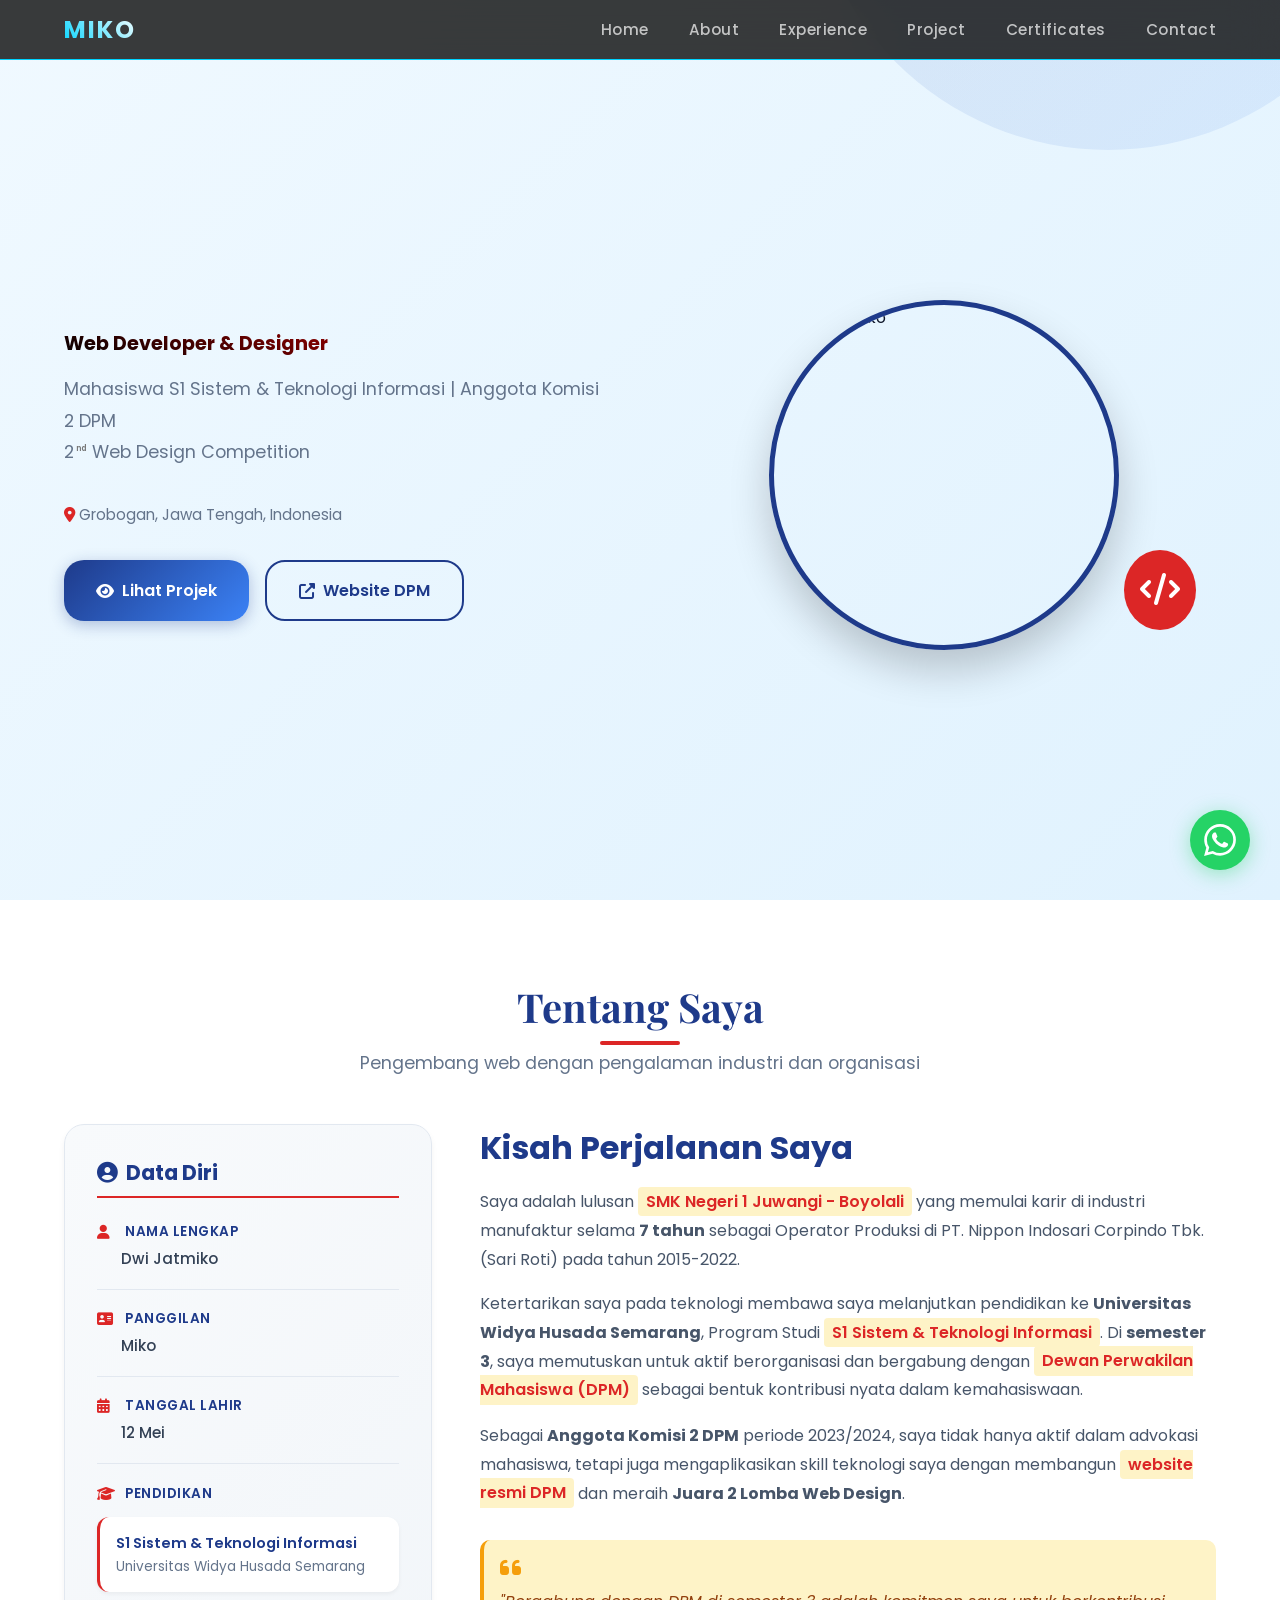
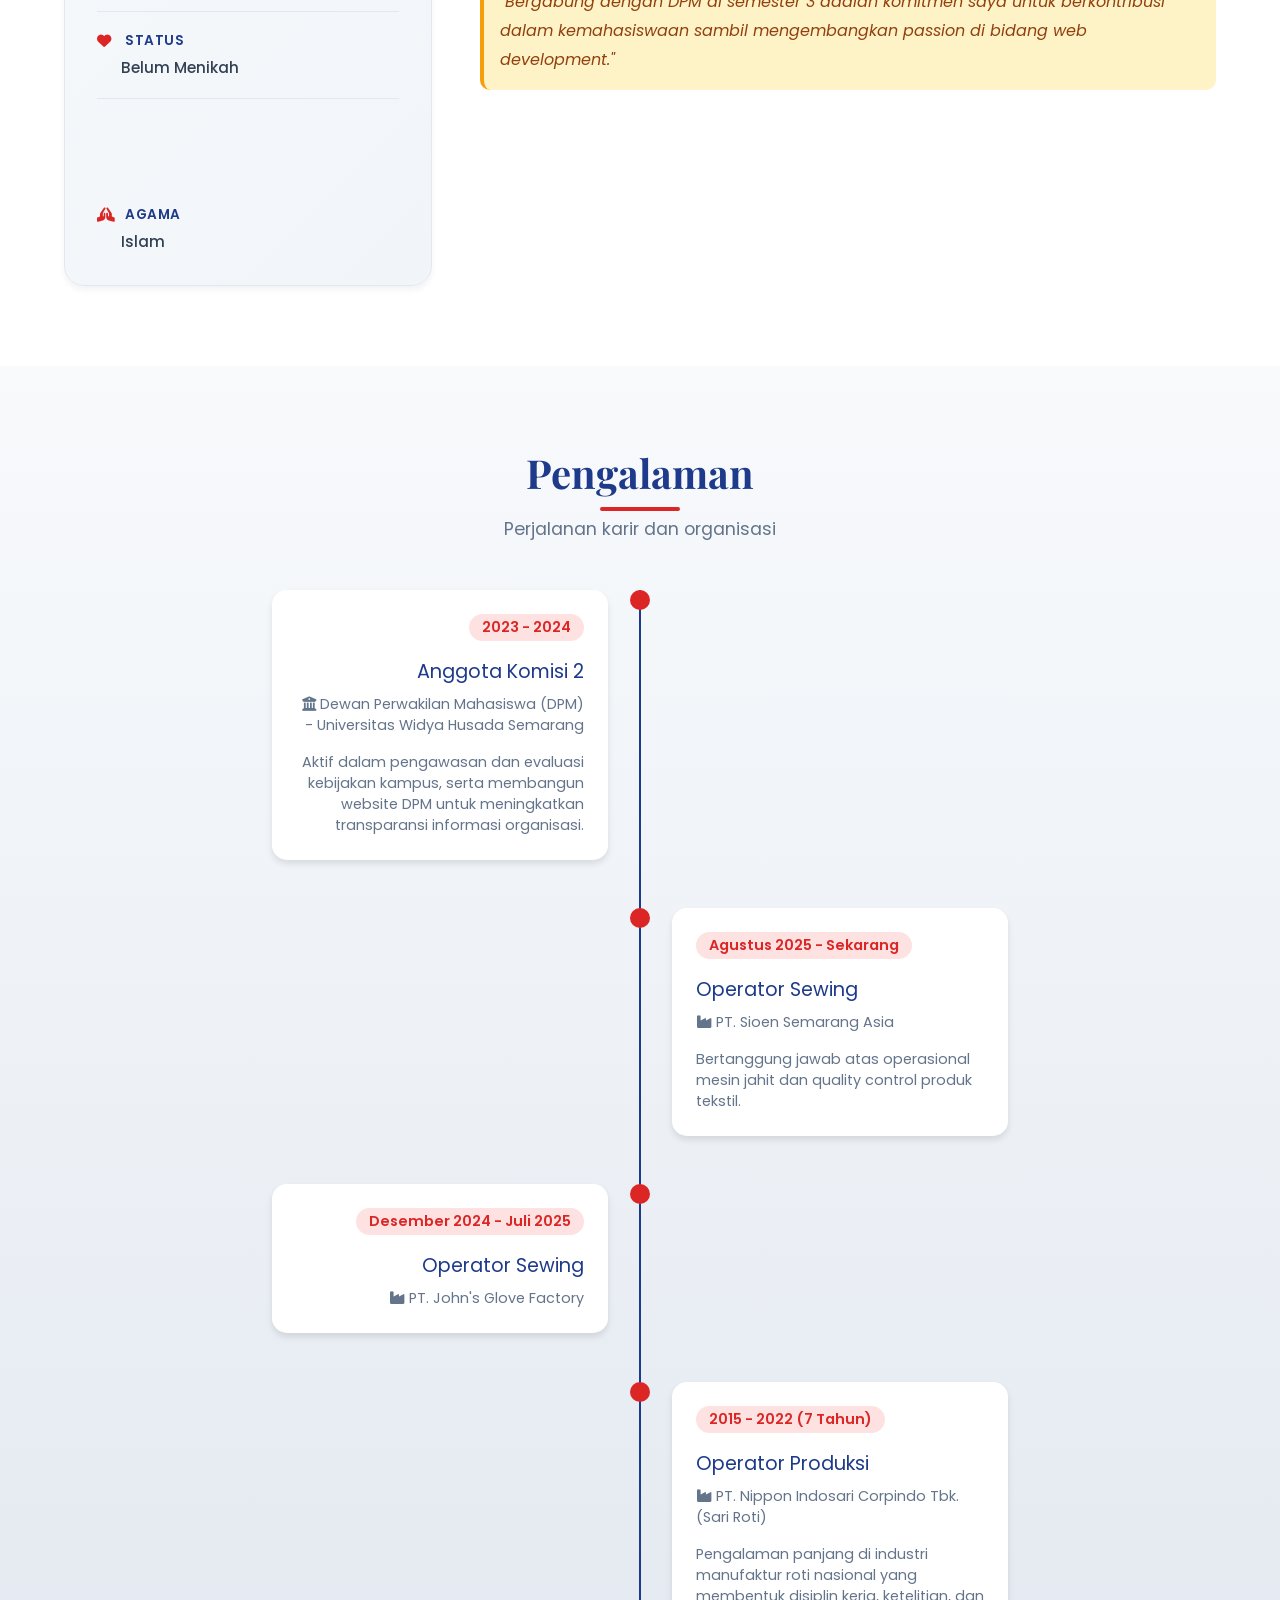
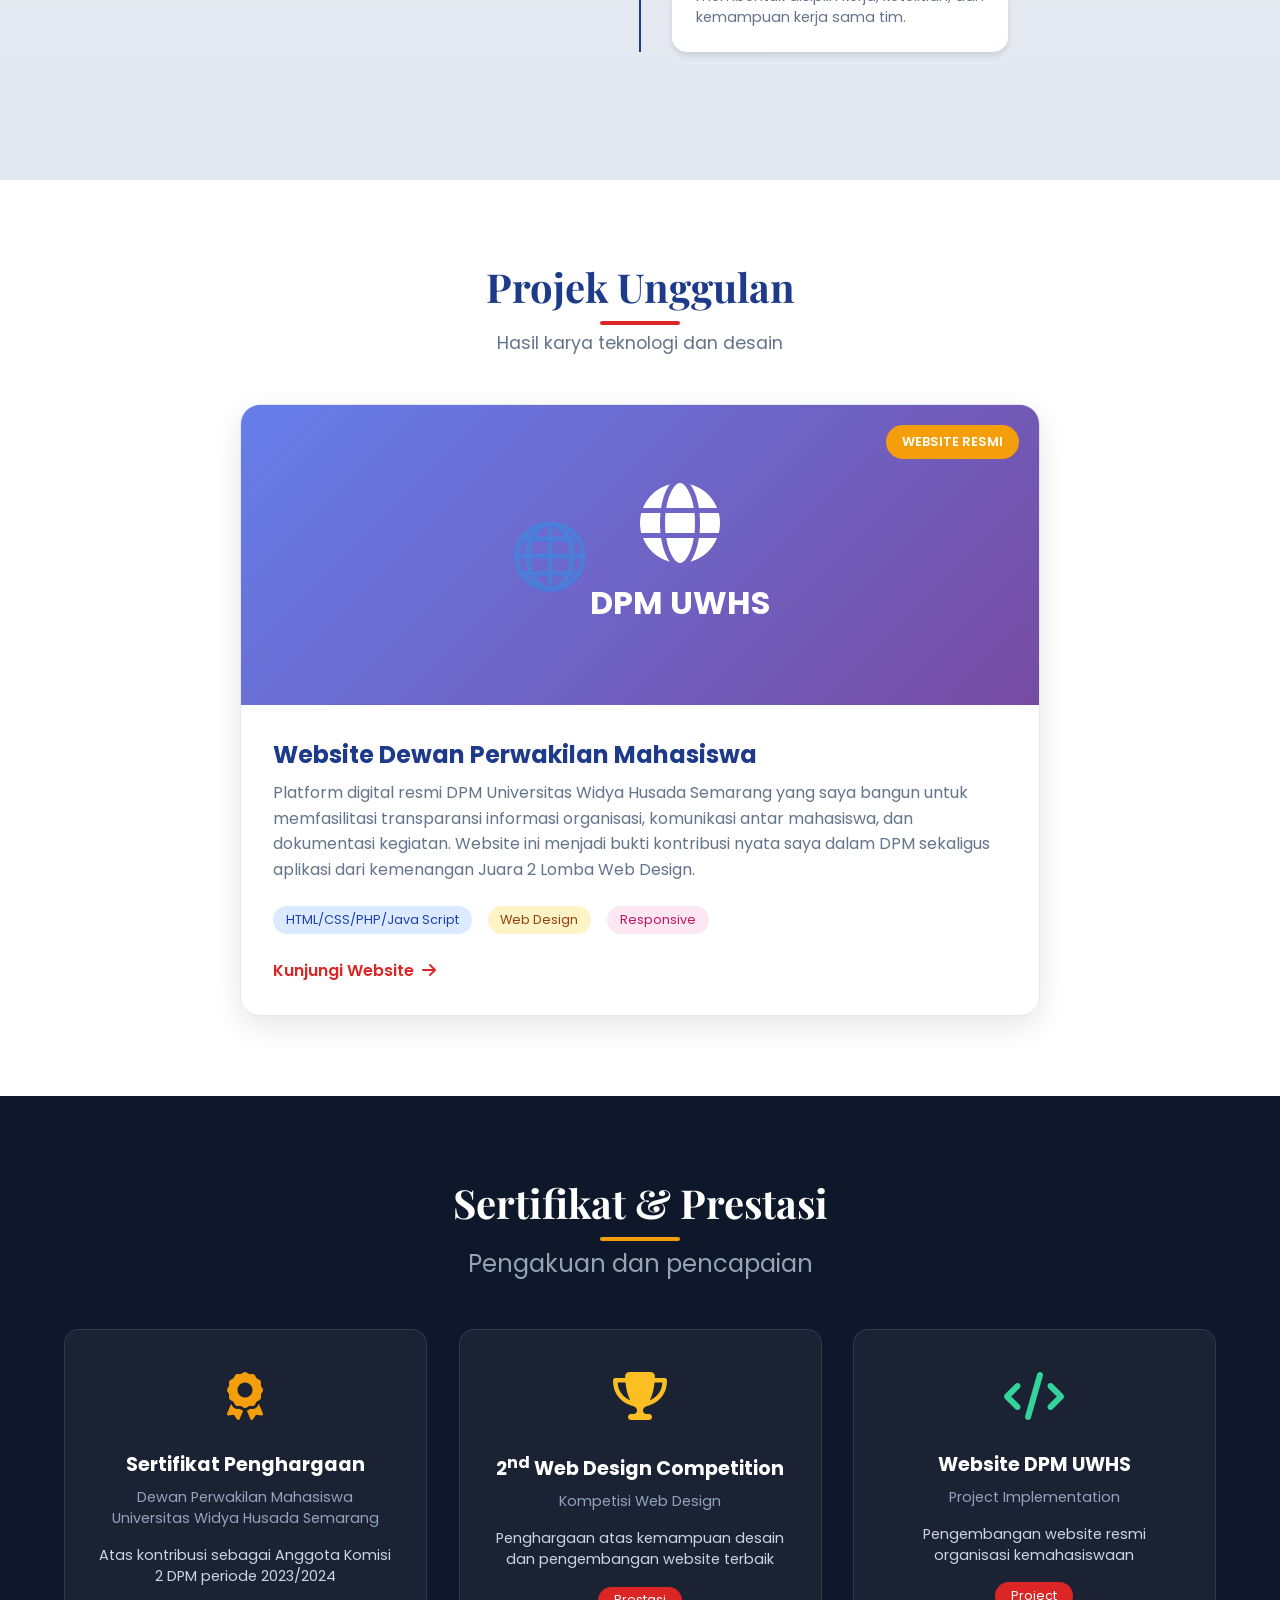
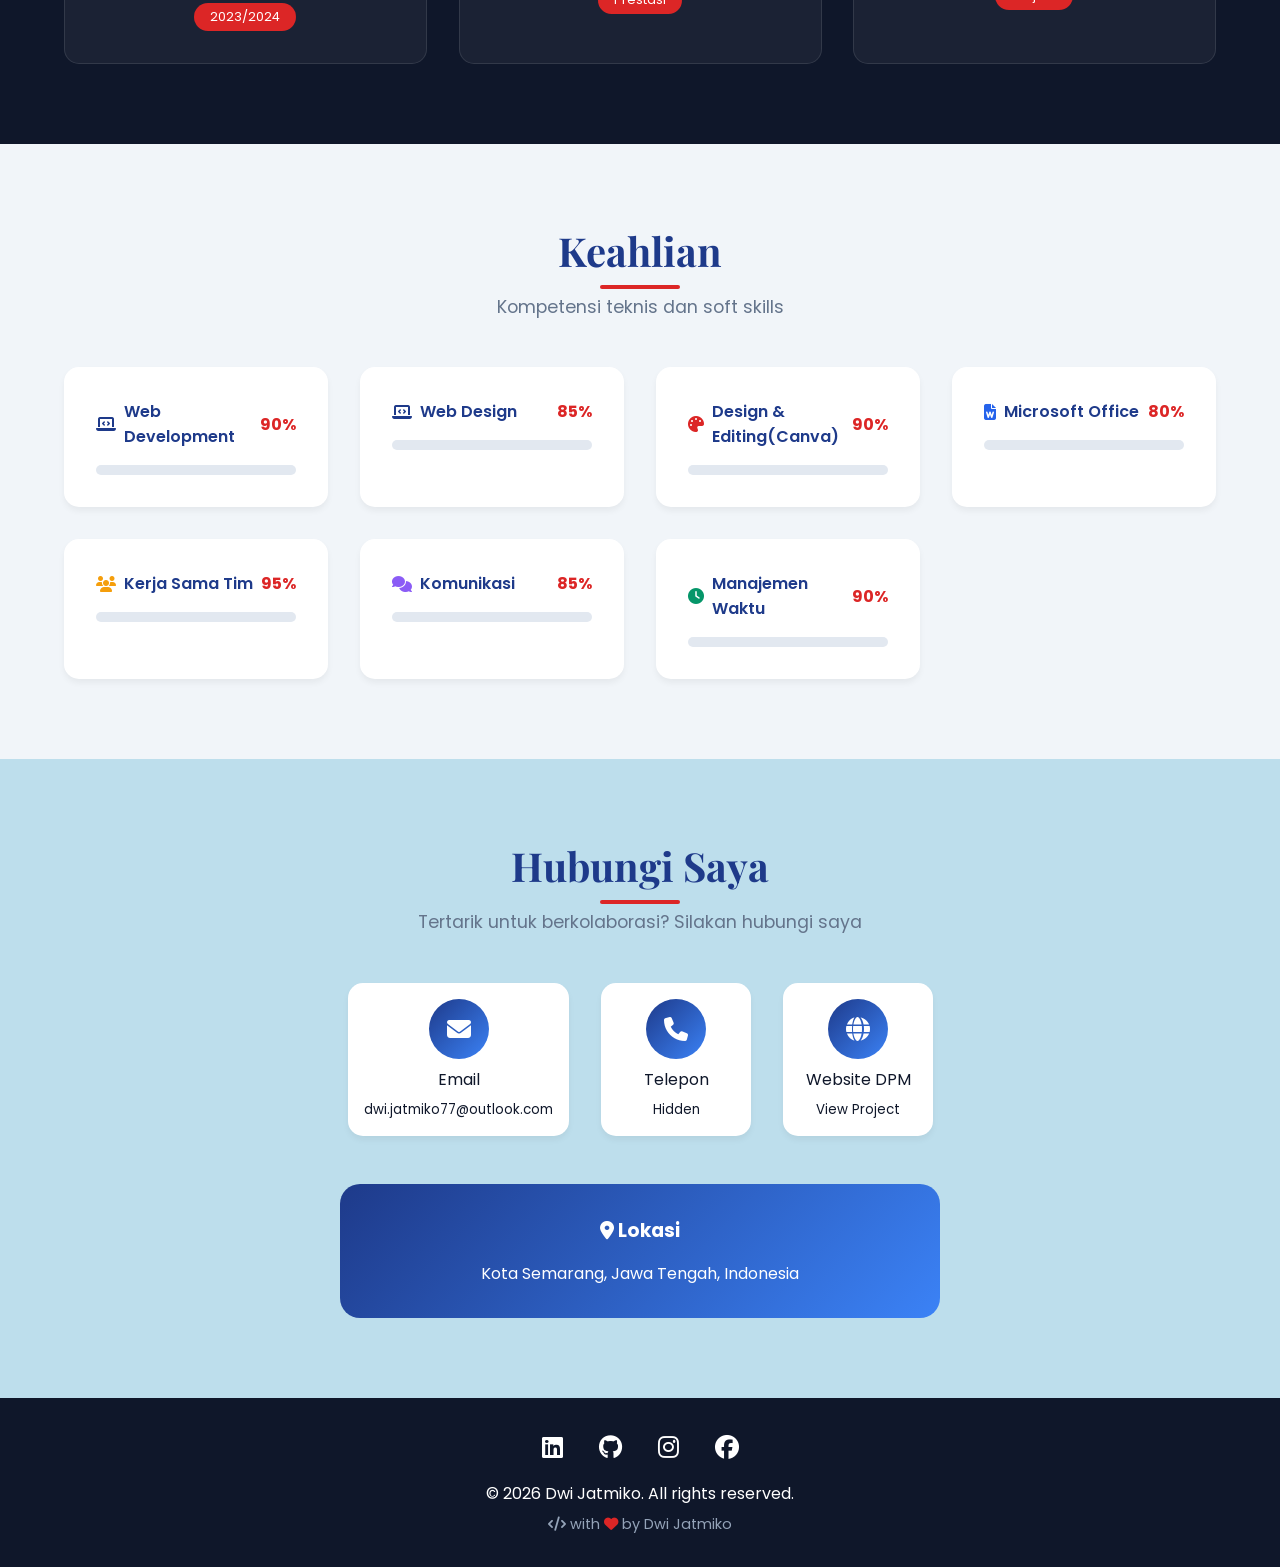
==== index.html @ 94154c81 "Update index.html" ====
<!DOCTYPE html>
<html lang="id">
<head>
    <meta charset="UTF-8">
    <meta name="viewport" content="width=device-width, initial-scale=1.0">
    <title>Dwi Jatmiko | Portfolio - Web Developer & Designer</title>
    <link rel="icon" href="media/Profil miko.png">
    
    <link href="https://cdnjs.cloudflare.com/ajax/libs/font-awesome/6.4.0/css/all.min.css" rel="stylesheet">
    <link href="https://fonts.googleapis.com/css2?family=Poppins:wght@300;400;500;600;700&family=Playfair+Display:wght@700&display=swap" rel="stylesheet">

    <!-- Style CSS -->
    <link rel="stylesheet" href="style.css">

</head>
<body>
    <!-- Floating WhatsApp Button -->
    <a href="https://wa.me/6287717090030" 
       target="_blank" 
       rel="noopener noreferrer" 
       class="whatsapp-float"
       aria-label="Chat WhatsApp">
       <svg viewBox="0 0 24 24" xmlns="http://www.w3.org/2000/svg">
          <path fill="currentColor" d="M17.472 14.382c-.297-.149-1.758-.867-2.03-.967-.273-.099-.471-.148-.67.15-.197.297-.767.966-.94 1.164-.173.199-.347.223-.644.075-.297-.15-1.255-.463-2.39-1.475-.883-.788-1.48-1.761-1.653-2.059-.173-.297-.018-.458.13-.606.134-.133.298-.347.446-.52.149-.174.198-.298.298-.497.099-.198.05-.371-.025-.52-.075-.149-.669-1.612-.916-2.207-.242-.579-.487-.5-.669-.51-.173-.008-.371-.01-.57-.01-.198 0-.52.074-.792.372-.272.297-1.04 1.016-1.04 2.479 0 1.462 1.065 2.875 1.213 3.074.149.198 2.096 3.2 5.077 4.487.709.306 1.262.489 1.694.625.712.227 1.36.195 1.871.118.571-.085 1.758-.719 2.006-1.413.248-.694.248-1.289.173-1.413-.074-.124-.272-.198-.57-.347m-5.421 7.403h-.004a9.87 9.87 0 01-5.031-1.378l-.361-.214-3.741.982.998-3.648-.235-.374a9.86 9.86 0 01-1.51-5.26c.001-5.45 4.436-9.884 9.888-9.884 2.64 0 5.122 1.03 6.988 2.898a9.825 9.825 0 012.893 6.994c-.003 5.45-4.437 9.884-9.885 9.884m8.413-18.297A11.815 11.815 0 0012.05 0C5.495 0 .16 5.335.157 11.892c0 2.096.547 4.142 1.588 5.945L.057 24l6.305-1.654a11.882 11.882 0 005.683 1.448h.005c6.554 0 11.89-5.335 11.893-11.893a11.821 11.821 0 00-3.48-8.413Z"/>
       </svg>
       <span class="tooltip">Chat WhatsApp</span>
    </a>

    <!-- Navigation -->
    <nav id="navbar" class="navbar">
        <a href="#home" class="nav-logo">MIKO</a>
        
        <ul class="nav-menu" id="navMenu">
            <li><a href="#home">Home</a></li>
            <li><a href="#about">About</a></li>
            <li><a href="#experience">Experience</a></li>
            <li><a href="#projects">Project</a></li>
            <li><a href="#certificates">Certificates</a></li>
            <li><a href="#contact">Contact</a></li>
        </ul>

        <div class="nav-toggle" id="navToggle" aria-label="Toggle menu">
            <span></span>
            <span></span>
            <span></span>
        </div>
    </nav>

    <div class="nav-overlay" id="navOverlay"></div>

    <!-- Hero Section -->
    <section class="hero" id="home">
        <div class="hero-container">
            <div class="hero-content animate-on-scroll">
           <!--     <h1>Dwi Jatmiko</h1>. -->
                <div class="subtitle">Web Developer & Designer</div>
                <p>Mahasiswa S1 Sistem & Teknologi Informasi | Anggota Komisi 2 DPM <br>
                    2<sup>nd</sup> Web Design Competition</p>
                <p style="font-size: 0.95rem; margin-top: 1rem;">
                    <i class="fas fa-map-marker-alt" style="color: var(--secondary);"></i> 
                    Grobogan, Jawa Tengah, Indonesia
                </p>
                <div class="cta-buttons">
                    <a href="#projects" class="btn btn-primary">
                        <i class="fas fa-eye"></i> Lihat Projek
                    </a>
                    <a href="https://dewanperwakilanmahasiswa-uwhs.great-site.net" target="_blank" class="btn btn-secondary">
                        <i class="fas fa-external-link-alt"></i> Website DPM
                    </a>
                </div>
            </div>
            <div class="hero-image animate-on-scroll delay-2">
                <img src="media/Profil miko.png" alt="Dwi Jatmiko">
                <div class="badge">
                    <i class="fas fa-code"></i>
                </div>
            </div>
        </div>
    </section>

    <!-- About Section -->
    <section class="about" id="about">
        <div class="container">
            <div class="section-title slide-up">
                <h2>Tentang Saya</h2>
                <div class="underline"></div>
                <p>Pengembang web dengan pengalaman industri dan organisasi</p>
            </div>
            
            <div class="about-grid">
                <div class="info-card slide-left">
                    <h3><i class="fas fa-user-circle"></i> Data Diri</h3>
                    
                    <div class="info-item animate-on-scroll">
                        <span class="info-label"><i class="fas fa-user"></i> Nama Lengkap</span>
                        <span class="info-value">Dwi Jatmiko</span>
                    </div>
                    
                    <div class="info-item animate-on-scroll delay-1">
                        <span class="info-label"><i class="fas fa-address-card"></i> Panggilan</span>
                        <span class="info-value">Miko</span>
                    </div>
                    
                    <div class="info-item animate-on-scroll delay-2">
                        <span class="info-label"><i class="fas fa-calendar-alt"></i> Tanggal Lahir</span>
                        <span class="info-value">12 Mei</span>
                    </div>
                    
                    <div class="info-item animate-on-scroll delay-2">
                        <span class="info-label"><i class="fas fa-graduation-cap"></i> Pendidikan</span>
                        <div class="education-block">
                            <div class="education-level">S1 Sistem & Teknologi Informasi</div>
                            <div class="education-school">Universitas Widya Husada Semarang</div>
                        </div>
                    </div>
                    
                    <div class="info-item animate-on-scroll delay-3">
                        <span class="info-label"><i class="fas fa-heart"></i> Status</span>
                        <span class="info-value">Belum Menikah</span>
                    </div>
                    
                    <div class="info-item animate-on-scroll delay-4">
                        <span class="info-label"><i class="fas fa-flag"></i> Kewarganegaraan</span>
                        <span class="info-value">Indonesia</span>
                    </div>
                    
                    <div class="info-item animate-on-scroll delay-4">
                        <span class="info-label"><i class="fas fa-praying-hands"></i> Agama</span>
                        <span class="info-value">Islam</span>
                    </div>
                </div>
                
                <div class="about-content slide-right">
                    <h3>Kisah Perjalanan Saya</h3>
                    <p class="animate-on-scroll">
                        Saya adalah lulusan <span class="highlight">SMK Negeri 1 Juwangi - Boyolali</span> yang memulai karir di industri manufaktur selama <strong>7 tahun</strong> sebagai Operator Produksi di PT. Nippon Indosari Corpindo Tbk. (Sari Roti) pada tahun 2015-2022.
                    </p>
                    <p class="animate-on-scroll delay-1">
                        Ketertarikan saya pada teknologi membawa saya melanjutkan pendidikan ke <strong>Universitas Widya Husada Semarang</strong>, Program Studi <span class="highlight">S1 Sistem & Teknologi Informasi</span>. Di <strong>semester 3</strong>, saya memutuskan untuk aktif berorganisasi dan bergabung dengan <span class="highlight">Dewan Perwakilan Mahasiswa (DPM)</span> sebagai bentuk kontribusi nyata dalam kemahasiswaan.
                    </p>
                    <p class="animate-on-scroll delay-2">
                        Sebagai <strong>Anggota Komisi 2 DPM</strong> periode 2023/2024, saya tidak hanya aktif dalam advokasi mahasiswa, tetapi juga mengaplikasikan skill teknologi saya dengan membangun <span class="highlight">website resmi DPM</span> dan meraih <strong>Juara 2 Lomba Web Design</strong>.
                    </p>
                    <div class="animate-on-scroll delay-3" style="margin-top: 2rem; padding: 1rem; background: #fef3c7; border-radius: 10px; border-left: 4px solid var(--accent);">
                        <i class="fas fa-quote-left" style="color: var(--accent); font-size: 1.5rem; margin-bottom: 0.5rem;"></i>
                        <p style="font-style: italic; color: #92400e; margin: 0;">
                            "Bergabung dengan DPM di semester 3 adalah komitmen saya untuk berkontribusi dalam kemahasiswaan sambil mengembangkan passion di bidang web development."
                        </p>
                    </div>
                </div>
            </div>
        </div>
    </section>

    <!-- Experience Section -->
    <section class="experience" id="experience">
        <div class="container">
            <div class="section-title slide-up">
                <h2>Pengalaman</h2>
                <div class="underline"></div>
                <p>Perjalanan karir dan organisasi</p>
            </div>
            
            <div class="timeline">
                <div class="timeline-item slide-left">
                    <div class="timeline-dot"></div>
                    <div class="timeline-content">
                        <div class="timeline-date">2023 - 2024</div>
                        <div class="timeline-title">Anggota Komisi 2</div>
                        <div class="timeline-company">
                            <i class="fas fa-university"></i> Dewan Perwakilan Mahasiswa (DPM) - Universitas Widya Husada Semarang
                        </div>
                        <p style="margin-top: 1rem; color: #64748b; font-size: 0.9rem;">
                            Aktif dalam pengawasan dan evaluasi kebijakan kampus, serta membangun website DPM untuk meningkatkan transparansi informasi organisasi.
                        </p>
                    </div>
                </div>
                
                <div class="timeline-item slide-right">
                    <div class="timeline-dot"></div>
                    <div class="timeline-content">
                        <div class="timeline-date">Agustus 2025 - Sekarang</div>
                        <div class="timeline-title">Operator Sewing</div>
                        <div class="timeline-company">
                            <i class="fas fa-industry"></i> PT. Sioen Semarang Asia
                        </div>
                        <p style="margin-top: 1rem; color: #64748b; font-size: 0.9rem;">
                            Bertanggung jawab atas operasional mesin jahit dan quality control produk tekstil.
                        </p>
                    </div>
                </div>
                
                <div class="timeline-item slide-left">
                    <div class="timeline-dot"></div>
                    <div class="timeline-content">
                        <div class="timeline-date">Desember 2024 - Juli 2025</div>
                        <div class="timeline-title">Operator Sewing</div>
                        <div class="timeline-company">
                            <i class="fas fa-industry"></i> PT. John's Glove Factory
                        </div>
                    </div>
                </div>
                
                <div class="timeline-item slide-right">
                    <div class="timeline-dot"></div>
                    <div class="timeline-content">
                        <div class="timeline-date">2015 - 2022 (7 Tahun)</div>
                        <div class="timeline-title">Operator Produksi</div>
                        <div class="timeline-company">
                            <i class="fas fa-industry"></i> PT. Nippon Indosari Corpindo Tbk. (Sari Roti)
                        </div>
                        <p style="margin-top: 1rem; color: #64748b; font-size: 0.9rem;">
                            Pengalaman panjang di industri manufaktur roti nasional yang membentuk disiplin kerja, ketelitian, dan kemampuan kerja sama tim.
                        </p>
                    </div>
                </div>
            </div>
        </div>
    </section>

    <!-- Projects Section -->
    <section class="projects" id="projects">
        <div class="container">
            <div class="section-title slide-up">
                <h2>Projek Unggulan</h2>
                <div class="underline"></div>
                <p>Hasil karya teknologi dan desain</p>
            </div>
            
            <div class="project-card scale-in" style="max-width: 800px; margin: 0 auto;">
                <div class="project-image">
                    <div class="project-badge">WEBSITE RESMI</div>
                    <div style="text-align: center; color: white; z-index: 1;">
                        <i class="fas fa-globe" style="font-size: 5rem; margin-bottom: 1rem;"></i>
                        <h3 style="font-size: 2rem;">DPM UWHS</h3>
                    </div>
                </div>
                <div class="project-info">
                    <h3>Website Dewan Perwakilan Mahasiswa</h3>
                    <p>
                        Platform digital resmi DPM Universitas Widya Husada Semarang yang saya bangun untuk memfasilitasi transparansi informasi organisasi, komunikasi antar mahasiswa, dan dokumentasi kegiatan. Website ini menjadi bukti kontribusi nyata saya dalam DPM sekaligus aplikasi dari kemenangan Juara 2 Lomba Web Design.
                    </p>
                    <div style="display: flex; gap: 1rem; margin-bottom: 1.5rem; flex-wrap: wrap;">
                        <span style="background: #dbeafe; color: #1e40af; padding: 0.3rem 0.8rem; border-radius: 20px; font-size: 0.8rem;">HTML/CSS/PHP/Java Script</span>
                        <span style="background: #fef3c7; color: #92400e; padding: 0.3rem 0.8rem; border-radius: 20px; font-size: 0.8rem;">Web Design</span>
                        <span style="background: #fce7f3; color: #be185d; padding: 0.3rem 0.8rem; border-radius: 20px; font-size: 0.8rem;">Responsive</span>
                    </div>
                    <a href="https://dewanperwakilanmahasiswa-uwhs.great-site.net" target="_blank" class="project-link">
                        Kunjungi Website <i class="fas fa-arrow-right"></i>
                    </a>
                </div>
            </div>
        </div>
    </section>

    <!-- Certificates Section -->
    <section class="certificates" id="certificates">
        <div class="container">
            <div class="section-title slide-up">
                <h2>Sertifikat & Prestasi</h2>
                <div class="underline" style="background: var(--accent);"></div>
                <p style="color: #94a3b8; font-size: 1.5rem;">Pengakuan dan pencapaian</p>
            </div>
            
            <div class="cert-grid">
                <div class="cert-card scale-in delay-1">
                    <div class="cert-icon">
                        <i class="fas fa-award"></i>
                    </div>
                    <h3 class="cert-title">Sertifikat Penghargaan</h3>
                    <p class="cert-org">Dewan Perwakilan Mahasiswa<br>Universitas Widya Husada Semarang</p>
                    <p style="color: #cbd5e1; font-size: 0.9rem; margin-bottom: 1rem;">
                        Atas kontribusi sebagai Anggota Komisi 2 DPM periode 2023/2024
                    </p>
                    <span class="cert-year">2023/2024</span>
                </div>
                
                <div class="cert-card scale-in delay-2">
                    <div class="cert-icon" style="color: #fbbf24;">
                        <i class="fas fa-trophy"></i>
                    </div>
                    <h3 class="cert-title">2<sup>nd</sup> Web Design Competition</h3>
                    <p class="cert-org">Kompetisi Web Design</p>
                    <p style="color: #cbd5e1; font-size: 0.9rem; margin-bottom: 1rem;">
                        Penghargaan atas kemampuan desain dan pengembangan website terbaik
                    </p>
                    <span class="cert-year">Prestasi</span>
                </div>
                
                <div class="cert-card scale-in delay-3">
                    <div class="cert-icon" style="color: #34d399;">
                        <i class="fas fa-code"></i>
                    </div>
                    <h3 class="cert-title">Website DPM UWHS</h3>
                    <p class="cert-org">Project Implementation</p>
                    <p style="color: #cbd5e1; font-size: 0.9rem; margin-bottom: 1rem;">
                        Pengembangan website resmi organisasi kemahasiswaan
                    </p>
                    <span class="cert-year">Project</span>
                </div>
            </div>
        </div>
    </section>

    <!-- Skills Section -->
    <section class="skills" id="skills">
        <div class="container">
            <div class="section-title slide-up">
                <h2>Keahlian</h2>
                <div class="underline"></div>
                <p>Kompetensi teknis dan soft skills</p>
            </div>
            
            <div class="skills-grid">
                <div class="skill-card slide-up delay-1">
                    <div class="skill-header">
                        <span class="skill-name">
                            <i class="fas fa-laptop-code" style="color: var(--primary);"></i>
                            Web Development
                        </span>
                        <span class="skill-percent">90%</span>
                    </div>
                    <div class="progress-bar">
                        <div class="progress-fill" data-width="90"></div>
                    </div>
                </div>
                
                <div class="skill-card slide-up delay-2">
                    <div class="skill-header">
                        <span class="skill-name">
                            <i class="fas fa-laptop-code" style="color: var(--primary);"></i>
                            Web Design
                        </span>
                        <span class="skill-percent">85%</span>
                    </div>
                    <div class="progress-bar">
                        <div class="progress-fill" data-width="85"></div>
                    </div>
                </div>
                
                <div class="skill-card slide-up delay-3">
                    <div class="skill-header">
                        <span class="skill-name">
                            <i class="fas fa-palette" style="color: var(--secondary);"></i>
                            Design & Editing(Canva)
                        </span>
                        <span class="skill-percent">90%</span>
                    </div>
                    <div class="progress-bar">
                        <div class="progress-fill" data-width="90"></div>
                    </div>
                </div>
                
                <div class="skill-card slide-up delay-1">
                    <div class="skill-header">
                        <span class="skill-name">
                            <i class="fas fa-file-word" style="color: #2563eb;"></i>
                            Microsoft Office
                        </span>
                        <span class="skill-percent">80%</span>
                    </div>
                    <div class="progress-bar">
                        <div class="progress-fill" data-width="80"></div>
                    </div>
                </div>
                
                <div class="skill-card slide-up delay-2">
                    <div class="skill-header">
                        <span class="skill-name">
                            <i class="fas fa-users" style="color: var(--accent);"></i>
                            Kerja Sama Tim
                        </span>
                        <span class="skill-percent">95%</span>
                    </div>
                    <div class="progress-bar">
                        <div class="progress-fill" data-width="95"></div>
                    </div>
                </div>
                
                <div class="skill-card slide-up delay-3">
                    <div class="skill-header">
                        <span class="skill-name">
                            <i class="fas fa-comments" style="color: #8b5cf6;"></i>
                            Komunikasi
                        </span>
                        <span class="skill-percent">85%</span>
                    </div>
                    <div class="progress-bar">
                        <div class="progress-fill" data-width="85"></div>
                    </div>
                </div>
                
                <div class="skill-card slide-up delay-1">
                    <div class="skill-header">
                        <span class="skill-name">
                            <i class="fas fa-clock" style="color: #059669;"></i>
                            Manajemen Waktu
                        </span>
                        <span class="skill-percent">90%</span>
                    </div>
                    <div class="progress-bar">
                        <div class="progress-fill" data-width="90"></div>
                    </div>
                </div>
            </div>
        </div>
    </section>

    <!-- Contact Section -->
    <section class="contact" id="contact">
        <div class="container">
            <div class="section-title slide-up">
                <h2>Hubungi Saya</h2>
                <div class="underline"></div>
                <p>Tertarik untuk berkolaborasi? Silakan hubungi saya</p>
            </div>
            
            <div class="contact-content slide-up delay-1">
                <div class="contact-links">
                    <a href="mailto:dwi.jatmiko77@outlook.com" class="contact-item scale-in delay-1">
                        <div class="contact-icon">
                            <i class="fas fa-envelope"></i>
                        </div>
                        <span>Email</span>
                        <small>dwi.jatmiko77@outlook.com</small>
                    </a>
                    
                    <a href="tel:+6287717090030" class="contact-item scale-in delay-2">
                        <div class="contact-icon">
                            <i class="fas fa-phone"></i>
                        </div>
                        <span>Telepon</span>
                        <small>Hidden</small>
                    </a>
                    
                    <a href="https://dewanperwakilanmahasiswa-uwhs.great-site.net" target="_blank" class="contact-item scale-in delay-3">
                        <div class="contact-icon">
                            <i class="fas fa-globe"></i>
                        </div>
                        <span>Website DPM</span>
                        <small>View Project</small>
                    </a>
                </div>
                
                <div class="slide-up delay-2" style="margin-top: 3rem; padding: 2rem; background: linear-gradient(135deg, #1e3a8a, #3b82f6); border-radius: 20px; color: white;">
                    <h3 style="margin-bottom: 1rem;"><i class="fas fa-map-marker-alt"></i> Lokasi</h3>
                    <p>Kota Semarang, Jawa Tengah, Indonesia</p>
                </div>
            </div>
        </div>
    </section>

    <!-- Footer -->
    <footer>
        <div class="social-links">
            <a href="https://www.linkedin.com/in/dwi-jatmiko-aa86932ab/" class="animate-on-scroll"><i class="fab fa-linkedin"></i></a>
            <a href="https://github.com/dwijatmiko77" class="animate-on-scroll delay-1"><i class="fab fa-github"></i></a>
            <a href="https://www.instagram.com/ya_hiiko" class="animate-on-scroll delay-2"><i class="fab fa-instagram"></i></a>
            <a href="https://www.facebook.com/share/1GSd2JhThN/?mibextid=wwXIfr" class="animate-on-scroll delay-2"><i class="fab fa-facebook"></i></a>
        </div>
        <p>&copy; 2026 Dwi Jatmiko. All rights reserved.</p>
        <p style="margin-top: 0.5rem; font-size: 0.9rem; color: #94a3b8;">
            <i class="fas fa-code"></i> with <i class="fas fa-heart" style="color: var(--secondary);"></i> by Dwi Jatmiko
        </p>
    </footer>

    <!-- Javascript -->
    <script src="main.js"></script>
    
</body>
</html>
---- style.css ----
:root {
            --primary: #1e3a8a;
            --secondary: #dc2626;
            --accent: #f59e0b;
            --dark: #0f172a;
            --light: #f8fafc;
            --gradient: linear-gradient(135deg, #1e3a8a 0%, #3b82f6 100%);
        }

        * {
             margin: 0;
             padding: 0;
             box-sizing: border-box;
         }

        html {
             scroll-behavior: smooth;
             width: 100%;
             max-width: 100%;
             overflow-x: hidden;
        }
        
        .whatsapp-float {
            position: fixed;
            bottom: 30px;
            right: 30px;
            background: #25D366;
            color: white;
            width: 60px;
            height: 60px;
            border-radius: 50%;
            display: flex;
            align-items: center;
            justify-content: center;
            text-decoration: none;
            box-shadow: 0 4px 20px rgba(37, 211, 102, 0.4);
            z-index: 1000;
            transition: all 0.3s ease;
            animation: float 3s ease-in-out infinite;
        }

        .whatsapp-float svg {
            width: 32px;
            height: 32px;
            fill: currentColor;
        }

        @keyframes float {
            0%, 100% { transform: translateY(0); }
            50% { transform: translateY(-10px); }
        }

        .whatsapp-float:hover {
            transform: scale(1.1) translateY(-5px);
            box-shadow: 0 8px 30px rgba(37, 211, 102, 0.6);
            background: #128C7E;
        }

        .tooltip {
            position: absolute;
            right: 70px;
            background: white;
            color: #333;
            padding: 8px 12px;
            border-radius: 6px;
            font-size: 14px;
            font-weight: 600;
            white-space: nowrap;
            opacity: 0;
            visibility: hidden;
            transition: all 0.3s;
            box-shadow: 0 2px 10px rgba(0,0,0,0.1);
        }

        .whatsapp-float:hover .tooltip {
            opacity: 1;
            visibility: visible;
            right: 75px;
        }

        @media (max-width: 768px) {
            .whatsapp-float {
                width: 50px;
                height: 50px;
                bottom: 20px;
                right: 20px;
            }
            .whatsapp-float svg {
                width: 26px;
                height: 26px;
            }
        }
        
        body {
             width: 100%;
             max-width: 100%;
             font-family: 'Poppins', sans-serif;
             background: var(--light);
             color: var(--dark);
             overflow-x: hidden;
             margin: 0;
             padding: 0;
        }

        ::-webkit-scrollbar {
            width: 10px;
        }
        ::-webkit-scrollbar-track {
            background: var(--light);
        }
        ::-webkit-scrollbar-thumb {
            background: var(--primary);
            border-radius: 5px;
        }
        
        .navbar {
            position: fixed;
            height: 60px;
            top: 0;
            left: 0;
            width: 100%;
            max-width: 100%;
            padding: 1rem 5%;
            display: flex;
            justify-content: space-between;
            align-items: center;
            z-index: 1000;
            background-color: #000000;
            backdrop-filter: blur(20px);
            border-bottom: 1px solid #00d4ff;
            transition: all 0.4s cubic-bezier(0.4, 0, 0.2, 1);
            box-sizing: border-box;  /* ✅ Penting */
         }

        .nav-logo {
            font-size: 1.5rem;
            font-weight: 700;
            color: white;
            text-decoration: none;
            letter-spacing: 2px;
            transition: opacity 0.3s ease;
            background: linear-gradient(45deg, #00d4ff, #fff);
            -webkit-background-clip: text;
            -webkit-text-fill-color: transparent;
        }

        .nav-logo:hover {
            opacity: 0.8;
        }

        .nav-menu {
            display: flex;
            list-style: none;
            gap: 2.5rem;
            align-items: center;
        }

        .nav-menu a {
            color: rgba(255,255,255,0.7);
            text-decoration: none;
            font-size: 0.95rem;
            font-weight: 500;
            position: relative;
            padding: 0.5rem 0;
            transition: all 0.3s cubic-bezier(0.4, 0, 0.2, 1);
            letter-spacing: 0.5px;
        }

        .nav-menu a::before {
            content: '';
            position: absolute;
            bottom: 0;
            left: 50%;
            width: 0;
            height: 2px;
            background: linear-gradient(90deg, #00d4ff, #0099cc);
            transition: all 0.4s cubic-bezier(0.4, 0, 0.2, 1);
            transform: translateX(-50%);
            border-radius: 2px;
        }

        .nav-menu a:hover {
            color: white;
            transform: translateY(-2px);
        }

        .nav-menu a:hover::before {
            width: 100%;
        }

        .nav-toggle {
            display: none;
            flex-direction: column;
            justify-content: space-between;
            width: 28px;
            height: 20px;
            cursor: pointer;
            z-index: 1002;
            position: relative;
        }

        .nav-toggle span {
            display: block;
            width: 100%;
            height: 2px;
            background: white;
            border-radius: 2px;
            transition: all 0.4s cubic-bezier(0.68, -0.6, 0.32, 1.6);
            transform-origin: center;
            position: relative;
        }

        .nav-toggle.active span:nth-child(1) {
            transform: translateY(9px) rotate(45deg);
        /*  background: #00d4ff; */
            background: #FF0000;
            text-shadow: 0 0 10px rgb(0, 255, 234);
        }

        .nav-toggle.active span:nth-child(2) {
            opacity: 0;
            transform: scaleX(0);
        }

        .nav-toggle.active span:nth-child(3) {
            transform: translateY(-9px) rotate(-45deg);
        /*  background: #00d4ff; */
            background: #FF0000;
            text-shadow: 0 0 10px rgb(0, 255, 234);
        }

        .nav-overlay {
            position: fixed;
            inset: 0;
            background: rgba(0,0,0,0);
            backdrop-filter: blur(0px);
            z-index: 998;
            opacity: 0;
            visibility: hidden;
            transition: all 0.5s cubic-bezier(0.4, 0, 0.2, 1);
            pointer-events: none;
        }

        .nav-overlay.active {
            background: rgba(0,0,0,0.8);
            backdrop-filter: blur(10px);
            opacity: 1;
            visibility: visible;
            pointer-events: all;
        }

        @media (max-width: 768px) {
            .nav-toggle {
                display: flex;
            }

            .nav-menu {
                position: fixed;
                top: 0;
                right: 0;
                width: min(70%, 400px);
                height: 100vh;
                background: linear-gradient(135deg, rgba(20,20,20,0.98), rgba(10,10,10,0.99));
                flex-direction: column;
                justify-content: center;
                align-items: flex-start;
                padding: 6rem 3rem;
                gap: 0;
                transform: translateX(100%);
                transition: transform 0.5s cubic-bezier(0.4, 0, 0.2, 1);
                border-left: 1px solid rgba(255,255,255,0.1);
                box-shadow: -10px 0 40px rgba(0,0,0,0.5);
            }

            .nav-menu.active {
                transform: translateX(0);
            }

            .nav-menu li {
                opacity: 0;
                transform: translateX(50px);
                transition: all 0.5s cubic-bezier(0.4, 0, 0.2, 1);
                margin-bottom: 2rem;
                width: 100%;
            }

            .nav-menu.active li {
                opacity: 1;
                transform: translateX(0);
            }

            .nav-menu.active li:nth-child(1) { transition-delay: 0.08s; }
            .nav-menu.active li:nth-child(2) { transition-delay: 0.18s; }
            .nav-menu.active li:nth-child(3) { transition-delay: 0.28s; }
            .nav-menu.active li:nth-child(4) { transition-delay: 0.38s; }
            .nav-menu.active li:nth-child(5) { transition-delay: 0.48s; }
            .nav-menu.active li:nth-child(6) { transition-delay: 0.58s; }

            .nav-menu a {
                font-size: 1rem;
                font-weight: 600;
                color: rgba(255,255,255,0.6);
                display: block;
                width: 100%;
                position: relative;
                padding-left: 0;
                transition: all 0.3s ease;
            }

            .nav-menu a::before {
                left: 0;
                transform: translateX(-20px);
                width: 0;
                height: 100%;
                background: linear-gradient(90deg, rgba(0,212,255,0.2), transparent);
                z-index: -1;
                opacity: 0;
                transition: all 0.4s ease;
            }

            .nav-menu a:hover {
                color: white;
                padding-left: 20px;
            }

            .nav-menu a:hover::before {
                width: 100%;
                opacity: 1;
                transform: translateX(0);
            }
        }

        .hero {
            min-height: 100vh;
            display: flex;
            align-items: center;
            justify-content: center;
            background: linear-gradient(135deg, #f0f9ff 0%, #e0f2fe 100%);
            position: relative;
            overflow: hidden;
            padding: 100px 5% 50px;
            width: 100%;
            max-width: 100%;
            box-sizing: border-box;
        }

        .hero::before {
            content: '';
            position: absolute;
            top: -50%;
            right: -10%;
            width: 600px;
            height: 600px;
            background: var(--gradient);
            border-radius: 50%;
            opacity: 0.1;
            animation: float 6s ease-in-out infinite;
        }

        @keyframes float {
            0%, 100% { transform: translateY(0); }
            50% { transform: translateY(-20px); }
        }

        .hero-container {
            max-width: 1200px;
            display: grid;
            grid-template-columns: 1fr 1fr;
            gap: 4rem;
            align-items: center;
        }
        
        .hero-content h1 {
/*            font-family: 'Playfair Display', serif; */
            font-size: 3.5rem;
            color: var(--primary);
            margin-bottom: 0.5rem;
            line-height: 1.2;
        }
        
        .hero-content .subtitle {
            font-size: 1.2rem;
            font-weight: 700;
            margin-bottom: 1rem;
        /* Gradient text  */
            background: linear-gradient(20deg, #000000, #FF0000);
            -webkit-background-clip: text;
            -webkit-text-fill-color: transparent;
            background-clip: text; /* untuk browser modern */
}


        .hero-content p {
            font-size: 1.1rem;
            color: #64748b;
            margin-bottom: 2rem;
            line-height: 1.8;
        }
        
        .hero-content p sup {
            font-size: 0.45em;
            vertical-align: super;
            color: #777;
            font-weight: 600;
            margin-left: 2px;
        }

        .cta-buttons {
            display: flex;
            gap: 1rem;
            flex-wrap: wrap;
        }

        .btn {
            padding: 1rem 2rem;
            border-radius: 20px;
            text-decoration: none;
            font-weight: 600;
            transition: all 0.3s;
            display: inline-flex;
            align-items: center;
            gap: 0.5rem;
        }

        .btn-primary {
            background: var(--gradient);
            color: white;
            box-shadow: 0 4px 15px rgba(30, 58, 138, 0.3);
        }

        .btn-primary:hover {
            transform: translateY(-3px);
            box-shadow: 0 6px 20px rgba(30, 58, 138, 0.4);
        }

        .btn-secondary {
            border: 2px solid var(--primary);
            color: var(--primary);
        }

        .btn-secondary:hover {
            background: var(--primary);
            color: white;
        }

        .hero-image {
            position: relative;
            display: flex;
            justify-content: center;
        }

        .hero-image img {
            width: 350px;
            height: 350px;
            object-fit: cover;
            border-radius: 50%;
            border: 5px solid #1e3a8a;
            box-shadow: 0 20px 40px rgba(0,0,0,0.2);
        }

        .badge {
            position: absolute;
            bottom: 20px;
            right: 20px;
            background: var(--secondary);
            color: white;
            padding: 1rem;
            border-radius: 50%;
            font-size: 2rem;
            animation: pulse 2s infinite;
        }

        @keyframes pulse {
            0% { transform: scale(1); }
            50% { transform: scale(1.1); }
            100% { transform: scale(1); }
        }

        section {
            padding: 80px 5%;
            width: 100%;
            max-width: 100%;
            box-sizing: border-box;
        }

        .container {
            max-width: 1200px;
            margin: 0 auto;
        }

        .section-title {
            font-size: 2rem;
            text-align: center;
            margin-bottom: 3rem;
        }

        .section-title h2 {
            font-family: 'Playfair Display', serif;
            font-size: 2.5rem;
            color: var(--primary);
            margin-bottom: 0.5rem;
        }

        .section-title p {
            padding-top: 0.3rem;
            font-size: 1.1rem;
            color: #64748b;
        }

        .underline {
            width: 80px;
            height: 4px;
            background: var(--secondary);
            margin: 0 auto;
            border-radius: 2px;
        }

        /* ANIMATION CLASSES - Reversible */
        .animate-on-scroll,
        .slide-left,
        .slide-right,
        .slide-up,
        .scale-in {
            opacity: 0;
            transition: all 0.8s cubic-bezier(0.4, 0, 0.2, 1);
            will-change: transform, opacity;
        }

        .animate-on-scroll {
            transform: translateY(30px);
        }

        .slide-left {
            transform: translateX(-50px);
        }

        .slide-right {
            transform: translateX(50px);
        }

        .slide-up {
            transform: translateY(50px);
        }

        .scale-in {
            transform: scale(0.8);
        }

        /* VISIBLE STATE */
        .animate-on-scroll.visible,
        .slide-left.visible,
        .slide-right.visible,
        .slide-up.visible,
        .scale-in.visible {
            opacity: 1;
            transform: translate(0) scale(1);
        }

        /* Delay classes */
        .delay-1 { transition-delay: 0.1s; }
        .delay-2 { transition-delay: 0.6s; }
        .delay-3 { transition-delay: 0.11s; }
        .delay-4 { transition-delay: 0.16s; }

        .about {
            background: white;
        }

        .about-grid {
            display: grid;
            grid-template-columns: 1fr 2fr;
            gap: 3rem;
            align-items: start;
        }

        .info-card {
            background: linear-gradient(135deg, #f8fafc 0%, #f1f5f9 100%);
            padding: 2rem;
            border-radius: 20px;
            border: 1px solid #e2e8f0;
            box-shadow: 0 4px 6px rgba(0,0,0,0.05);
        }

        .info-card h3 {
            color: var(--primary);
            font-size: 1.3rem;
            margin-bottom: 1.5rem;
            display: flex;
            align-items: center;
            gap: 0.5rem;
            padding-bottom: 0.5rem;
            border-bottom: 2px solid var(--secondary);
        }

        .info-item {
            margin-bottom: 1.2rem;
            padding-bottom: 1.2rem;
            border-bottom: 1px solid #e2e8f0;
            display: flex;
            flex-direction: column;
            gap: 0.3rem;
            transition: all 0.3s;
        }

        .info-item:hover {
            padding-left: 10px;
            border-left: 3px solid var(--secondary);
        }

        .info-item:last-child {
            border-bottom: none;
            margin-bottom: 0;
            padding-bottom: 0;
        }

        .info-label {
            font-weight: 600;
            color: var(--primary);
            font-size: 0.85rem;
            text-transform: uppercase;
            letter-spacing: 0.5px;
            display: flex;
            align-items: center;
            gap: 0.5rem;
        }

        .info-label i {
            color: var(--secondary);
            font-size: 0.9rem;
            width: 20px;
        }

        .info-value {
            color: #334155;
            font-size: 0.95rem;
            font-weight: 500;
            padding-left: 1.5rem;
        }

        .education-block {
            background: white;
            padding: 1rem;
            border-radius: 12px;
            margin-top: 0.5rem;
            border-left: 3px solid var(--secondary);
            box-shadow: 0 2px 4px rgba(0,0,0,0.05);
            transition: all 0.3s;
        }

        .education-block:hover {
            transform: translateX(5px);
            box-shadow: 0 4px 8px rgba(0,0,0,0.1);
        }

        .education-level {
            font-weight: 600;
            color: var(--primary);
            font-size: 0.9rem;
            margin-bottom: 0.2rem;
        }

        .education-school {
            color: #64748b;
            font-size: 0.85rem;
            line-height: 1.4;
        }

        .about-content h3 {
            font-size: 2rem;
            color: var(--primary);
            margin-bottom: 1rem;
        }

        .about-content p {
            line-height: 1.8;
            color: #475569;
            margin-bottom: 1rem;
        }

        .highlight {
            background: linear-gradient(120deg, #fef3c7 0%, #fef3c7 100%);
            padding: 0.2rem 0.5rem;
            border-radius: 4px;
            font-weight: 600;
            color: var(--secondary);
            transition: all 0.3s;
        }

        .highlight:hover {
            background: var(--secondary);
            color: white;
        }

        .experience {
            background: linear-gradient(to bottom, #f8fafc, #e2e8f0);
        }

        .timeline {
            position: relative;
            max-width: 800px;
            margin: 0 auto;
        }

        .timeline::before {
            content: '';
            position: absolute;
            left: 50%;
            transform: translateX(-50%);
            width: 2px;
            height: 100%;
            background: var(--primary);
        }

        .timeline-item {
            margin-bottom: 3rem;
            position: relative;
            width: 50%;
            padding: 0 2rem;
        }

        .timeline-item:nth-child(odd) {
            left: 0;
            text-align: right;
        }

        .timeline-item:nth-child(even) {
            left: 50%;
        }

        .timeline-dot {
            position: absolute;
            width: 20px;
            height: 20px;
            background: var(--secondary);
            border-radius: 50%;
            top: 0;
            transition: all 0.3s;
        }

        .timeline-item:hover .timeline-dot {
            transform: scale(1.3);
            box-shadow: 0 0 0 4px rgba(220, 38, 38, 0.2);
        }

        .timeline-item:nth-child(odd) .timeline-dot {
            right: -10px;
        }

        .timeline-item:nth-child(even) .timeline-dot {
            left: -10px;
        }

        .timeline-content {
            background: white;
            padding: 1.5rem;
            border-radius: 15px;
            box-shadow: 0 4px 6px rgba(0,0,0,0.1);
            transition: all 0.3s;
        }

        .timeline-content:hover {
            transform: translateY(-5px);
            box-shadow: 0 10px 20px rgba(0,0,0,0.15);
        }

        .timeline-date {
            color: var(--secondary);
            font-weight: 600;
            font-size: 0.9rem;
            display: inline-block;
            padding: 0.2rem 0.8rem;
            background: #fee2e2;
            border-radius: 20px;
            margin-bottom: 0.5rem;
        }

        .timeline-title {
            color: var(--primary);
            font-size: 1.2rem;
            margin: 0.5rem 0;
        }

        .timeline-company {
            color: #64748b;
            font-size: 0.9rem;
        }

        .projects {
            background: white;
        }

        .project-card {
            background: white;
            border-radius: 20px;
            overflow: hidden;
            box-shadow: 0 10px 30px rgba(0,0,0,0.1);
            transition: all 0.3s;
            border: 1px solid #e2e8f0;
        }

        .project-card:hover {
            transform: translateY(-10px) scale(1.02);
            box-shadow: 0 20px 40px rgba(0,0,0,0.2);
        }

        .project-image {
            height: 300px;
            background: linear-gradient(135deg, #667eea 0%, #764ba2 100%);
            position: relative;
            display: flex;
            align-items: center;
            justify-content: center;
            overflow: hidden;
        }

        .project-image::before {
            content: '🌐';
            font-size: 4rem;
            opacity: 0.3;
        }

        .project-badge {
            position: absolute;
            top: 20px;
            right: 20px;
            background: var(--accent);
            color: white;
            padding: 0.5rem 1rem;
            border-radius: 50px;
            font-size: 0.8rem;
            font-weight: 600;
            animation: bounce 1.5s infinite;
        }

        @keyframes bounce {
            0%, 100% { transform: translateY(0); }
            50% { transform: translateY(-10px); }
        }

        .project-info {
            padding: 2rem;
        }

        .project-info h3 {
            color: var(--primary);
            font-size: 1.5rem;
            margin-bottom: 0.5rem;
        }

        .project-info p {
            color: #64748b;
            margin-bottom: 1.5rem;
            line-height: 1.6;
        }

        .project-link {
            display: inline-flex;
            align-items: center;
            gap: 0.5rem;
            color: var(--secondary);
            text-decoration: none;
            font-weight: 600;
            transition: all 0.3s;
        }

        .project-link:hover {
            gap: 1rem;
            color: var(--primary);
        }

        .certificates {
            background: var(--dark);
            color: white;
        }

        .certificates .section-title h2,
        .certificates .section-title p {
            color: white;
        }

        .cert-grid {
            display: grid;
            grid-template-columns: repeat(auto-fit, minmax(300px, 1fr));
            gap: 2rem;
        }

        .cert-card {
            background: rgba(255,255,255,0.05);
            border: 1px solid rgba(255,255,255,0.1);
            border-radius: 15px;
            padding: 2rem;
            text-align: center;
            transition: all 0.3s;
            position: relative;
            overflow: hidden;
        }

        .cert-card::before {
            content: '';
            position: absolute;
            top: 0;
            left: -100%;
            width: 100%;
            height: 100%;
            background: linear-gradient(90deg, transparent, rgba(255,255,255,0.1), transparent);
            transition: left 0.5s;
        }

        .cert-card:hover::before {
            left: 100%;
        }

        .cert-card:hover {
            transform: translateY(-10px);
            border-color: var(--accent);
            box-shadow: 0 10px 30px rgba(0,0,0,0.3);
        }

        .cert-icon {
            font-size: 3rem;
            color: var(--accent);
            margin-bottom: 1rem;
            transition: all 0.3s;
        }

        .cert-card:hover .cert-icon {
            transform: scale(1.2) rotate(5deg);
        }

        .cert-title {
            font-size: 1.2rem;
            margin-bottom: 0.5rem;
            color: white;
        }

        .cert-org {
            color: #94a3b8;
            font-size: 0.9rem;
            margin-bottom: 1rem;
        }

        .cert-year {
            display: inline-block;
            background: var(--secondary);
            color: white;
            padding: 0.3rem 1rem;
            border-radius: 20px;
            font-size: 0.8rem;
        }

        .skills {
            background: #f1f5f9;
        }

        .skills-grid {
            display: grid;
            grid-template-columns: repeat(auto-fit, minmax(250px, 1fr));
            gap: 2rem;
        }

        .skill-card {
            background: white;
            padding: 2rem;
            border-radius: 15px;
            box-shadow: 0 4px 6px rgba(0,0,0,0.05);
            transition: all 0.3s;
        }

        .skill-card:hover {
            transform: translateY(-5px);
            box-shadow: 0 10px 20px rgba(0,0,0,0.1);
        }

        .skill-header {
            display: flex;
            justify-content: space-between;
            align-items: center;
            margin-bottom: 1rem;
        }

        .skill-name {
            font-weight: 600;
            color: var(--primary);
            display: flex;
            align-items: center;
            gap: 0.5rem;
        }

        .skill-percent {
            color: var(--secondary);
            font-weight: 700;
        }

        .progress-bar {
            height: 10px;
            background: #e2e8f0;
            border-radius: 5px;
            overflow: hidden;
            position: relative;
        }

        .progress-fill {
            height: 100%;
            background: var(--gradient);
            border-radius: 5px;
            width: 0;
            transition: width 1.2s cubic-bezier(0.4, 0, 0.2, 1);
            position: relative;
        }

        .progress-fill.visible {
            /* Width akan di set via JS */
        }

        .progress-fill::after {
            content: '';
            position: absolute;
            top: 0;
            right: 0;
            bottom: 0;
            width: 30px;
            background: linear-gradient(90deg, transparent, rgba(255,255,255,0.3), transparent);
            animation: shimmer 2s infinite;
        }

        @keyframes shimmer {
            0% { transform: translateX(-30px); }
            100% { transform: translateX(30px); }
        }

        .contact {
            background: #bddeec;
            text-align: center;
        }

        .contact-content {
            max-width: 600px;
            margin: 0 auto;
        }

        .contact-links {
            display: flex;
            justify-content: center;
            gap: 2rem;
            margin-top: 2rem;
            flex-wrap: wrap;
        }

        .contact-item {
            display: flex;
            flex-direction: column;
            align-items: center;
            gap: 0.5rem;
            text-decoration: none;
            color: var(--dark);
            transition: all 0.3s;
            padding: 1rem;
            border-radius: 15px;
            background: white;
            box-shadow: 0 4px 6px rgba(0,0,0,0.05);
            min-width: 150px;
        }

        .contact-item:hover {
            transform: translateY(-10px);
            box-shadow: 0 10px 20px rgba(0,0,0,0.1);
            background: var(--primary);
            color: white;
        }

        .contact-item:hover .contact-icon {
            background: white;
            color: var(--primary);
        }

        .contact-icon {
            width: 60px;
            height: 60px;
            background: var(--gradient);
            color: white;
            border-radius: 50%;
            display: flex;
            align-items: center;
            justify-content: center;
            font-size: 1.5rem;
            transition: all 0.3s;
        }

        footer {
            background: var(--dark);
            color: white;
            text-align: center;
            padding: 2rem;
        }

        .social-links {
            margin-bottom: 1rem;
        }

        .social-links a {
            color: white;
            font-size: 1.5rem;
            margin: 0 1rem;
            transition: all 0.3s;
            display: inline-block;
        }

        .social-links a:hover {
            color: var(--accent);
            transform: translateY(-5px) rotate(10deg);
        }

        @media (max-width: 768px) {
            .hero-container {
                grid-template-columns: 1fr;
                text-align: center;
            }
            
            .hero-content h1 {
                font-size: 2rem;
                background: linear-gradient(to right, #000000, #00FFFF);
                -webkit-background-clip: text;
                -webkit-text-fill-color: transparent;
            }
            
            .hero-image img {
                width: 250px;
                height: 250px;
            }
            
            .about-grid {
                grid-template-columns: 1fr;
            }
            
            .timeline::before {
                left: 20px;
            }
            
            .timeline-item {
                width: 100%;
                left: 0 !important;
                padding-left: 50px;
                text-align: left !important;
            }
            
            .timeline-dot {
                left: 10px !important;
                right: auto !important;
            }
        }
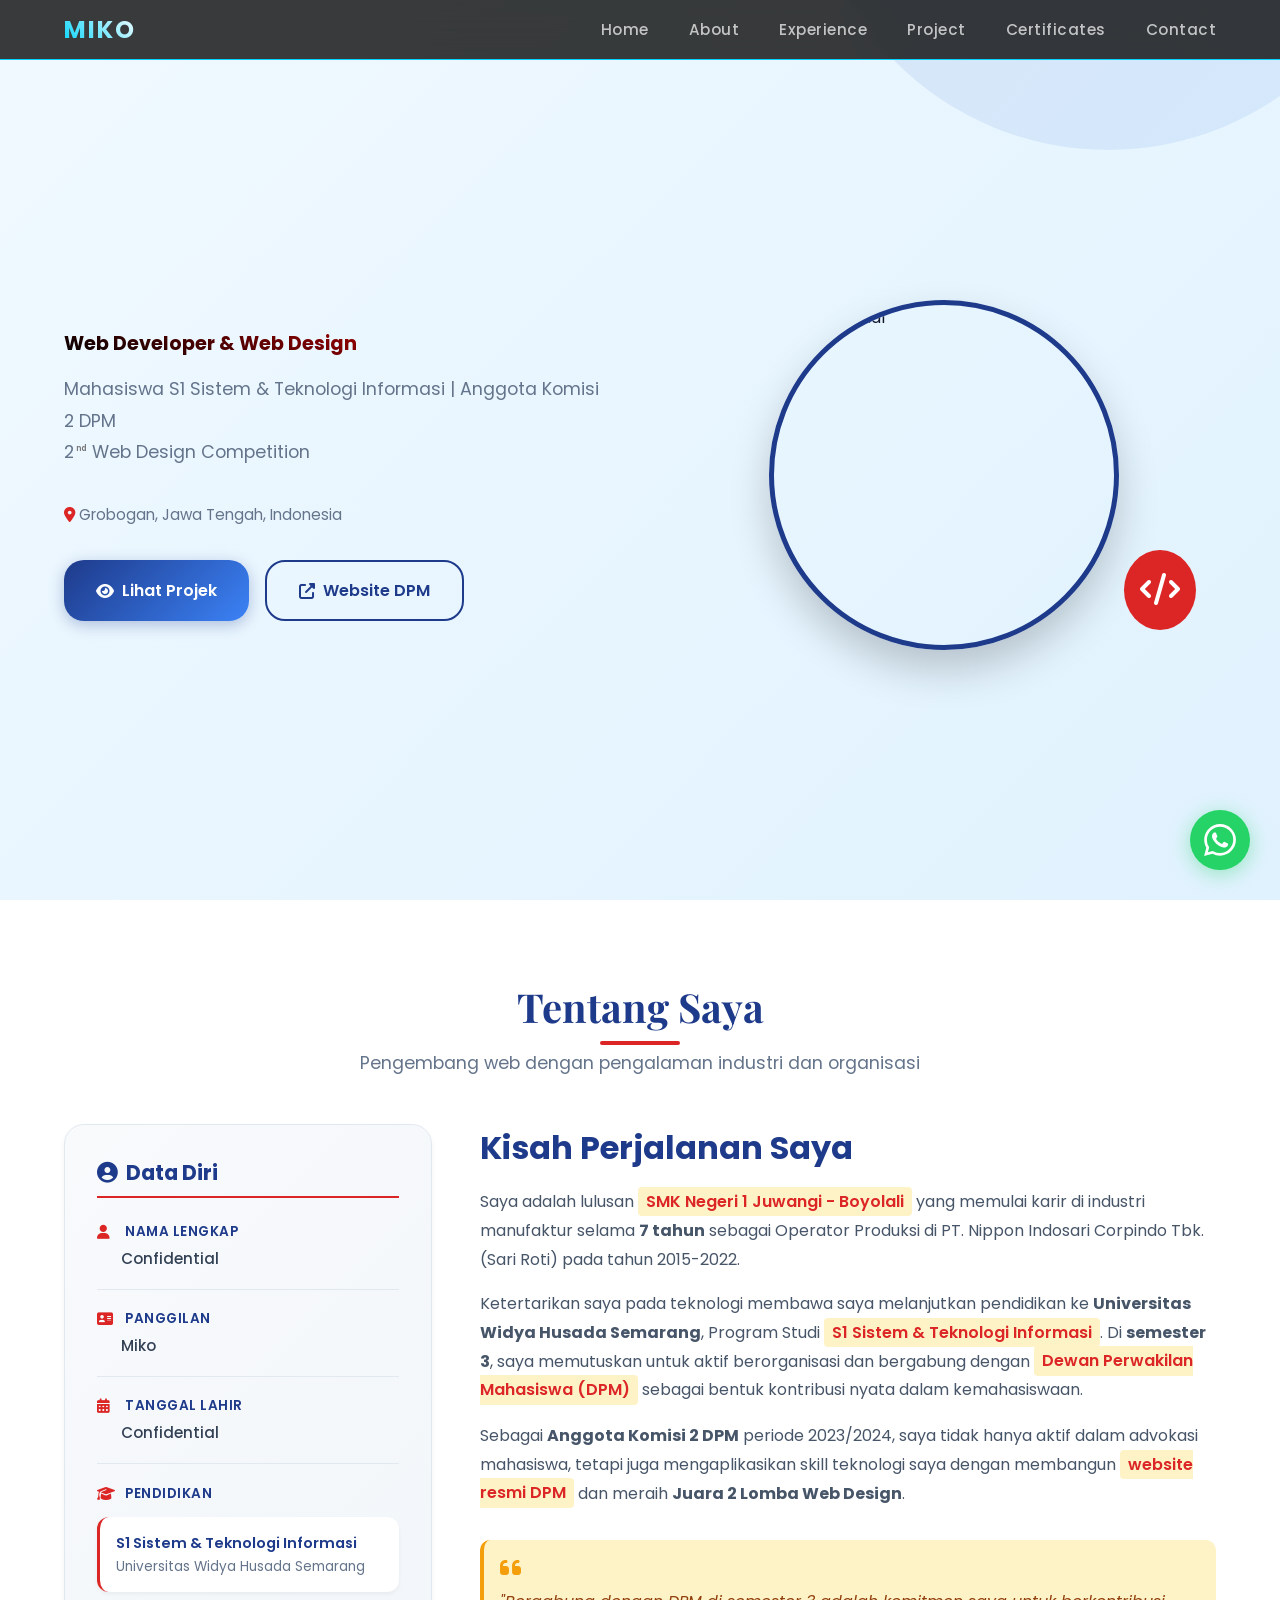
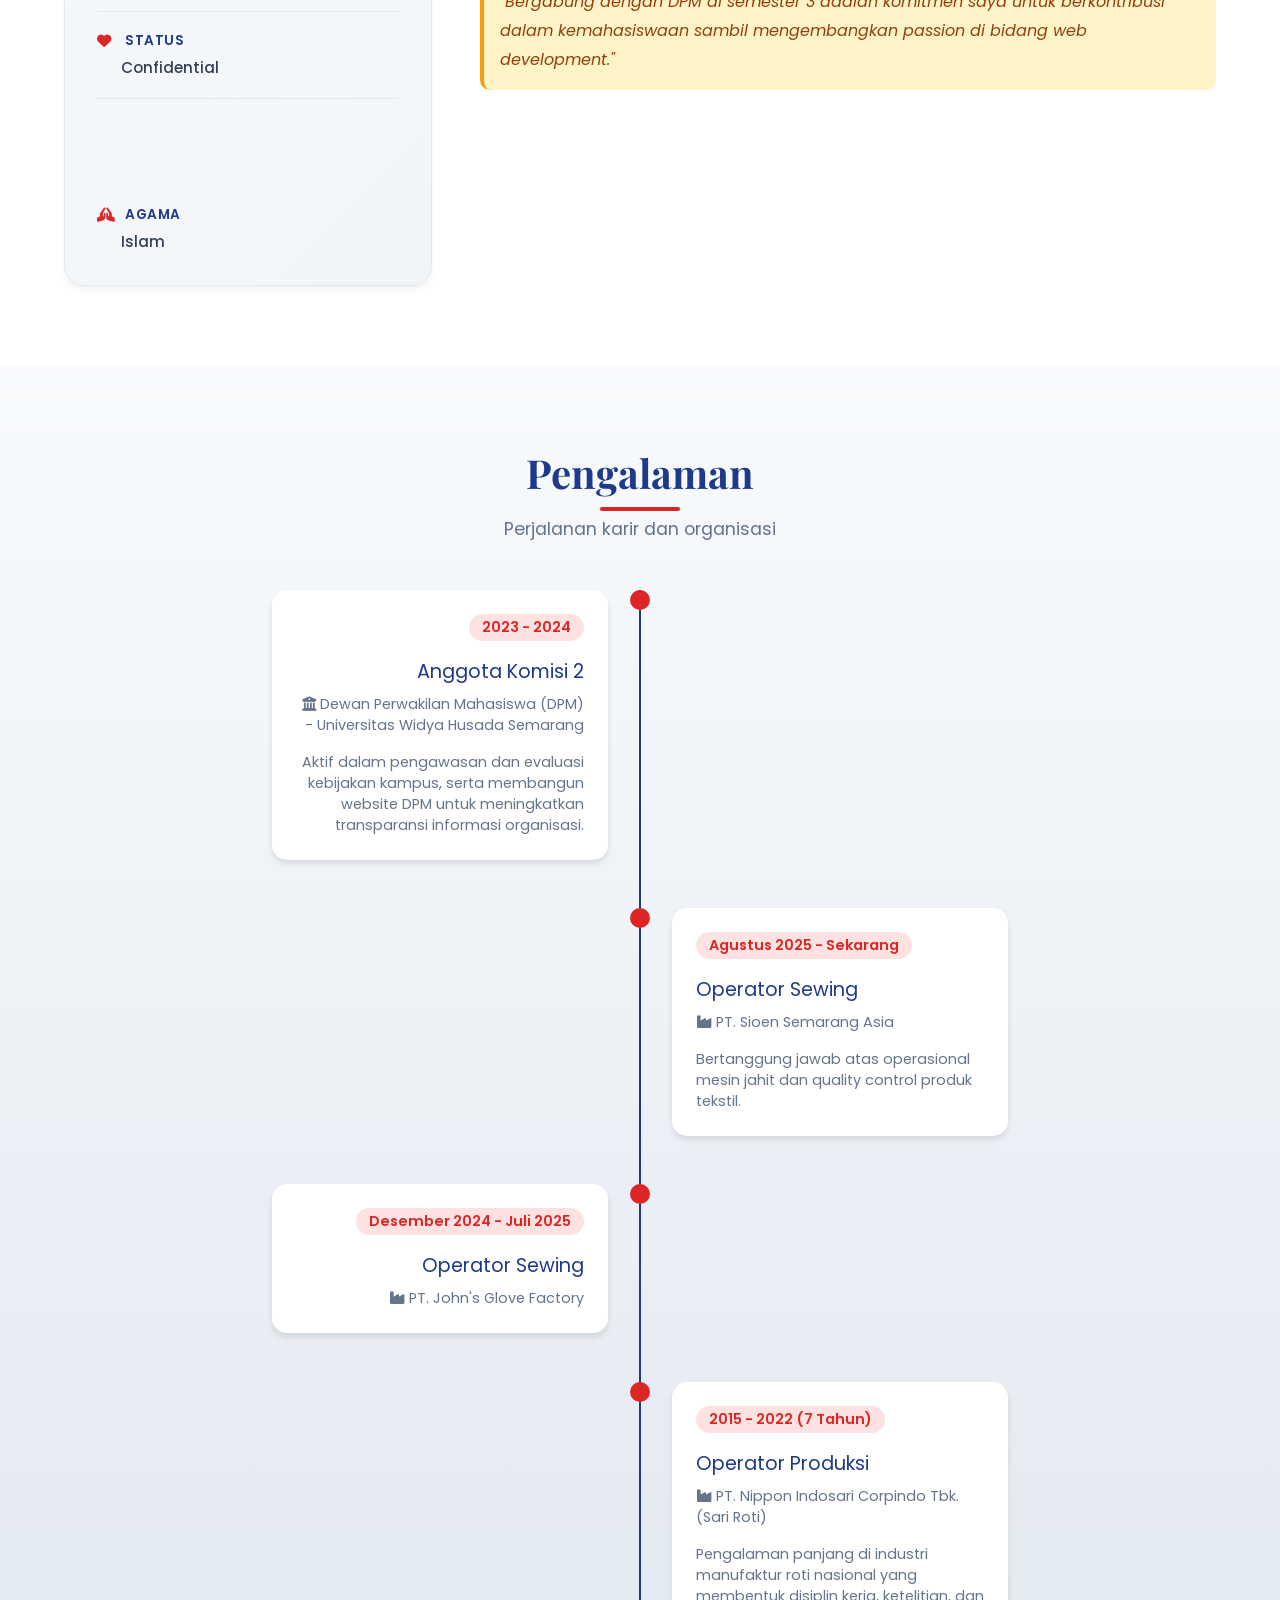
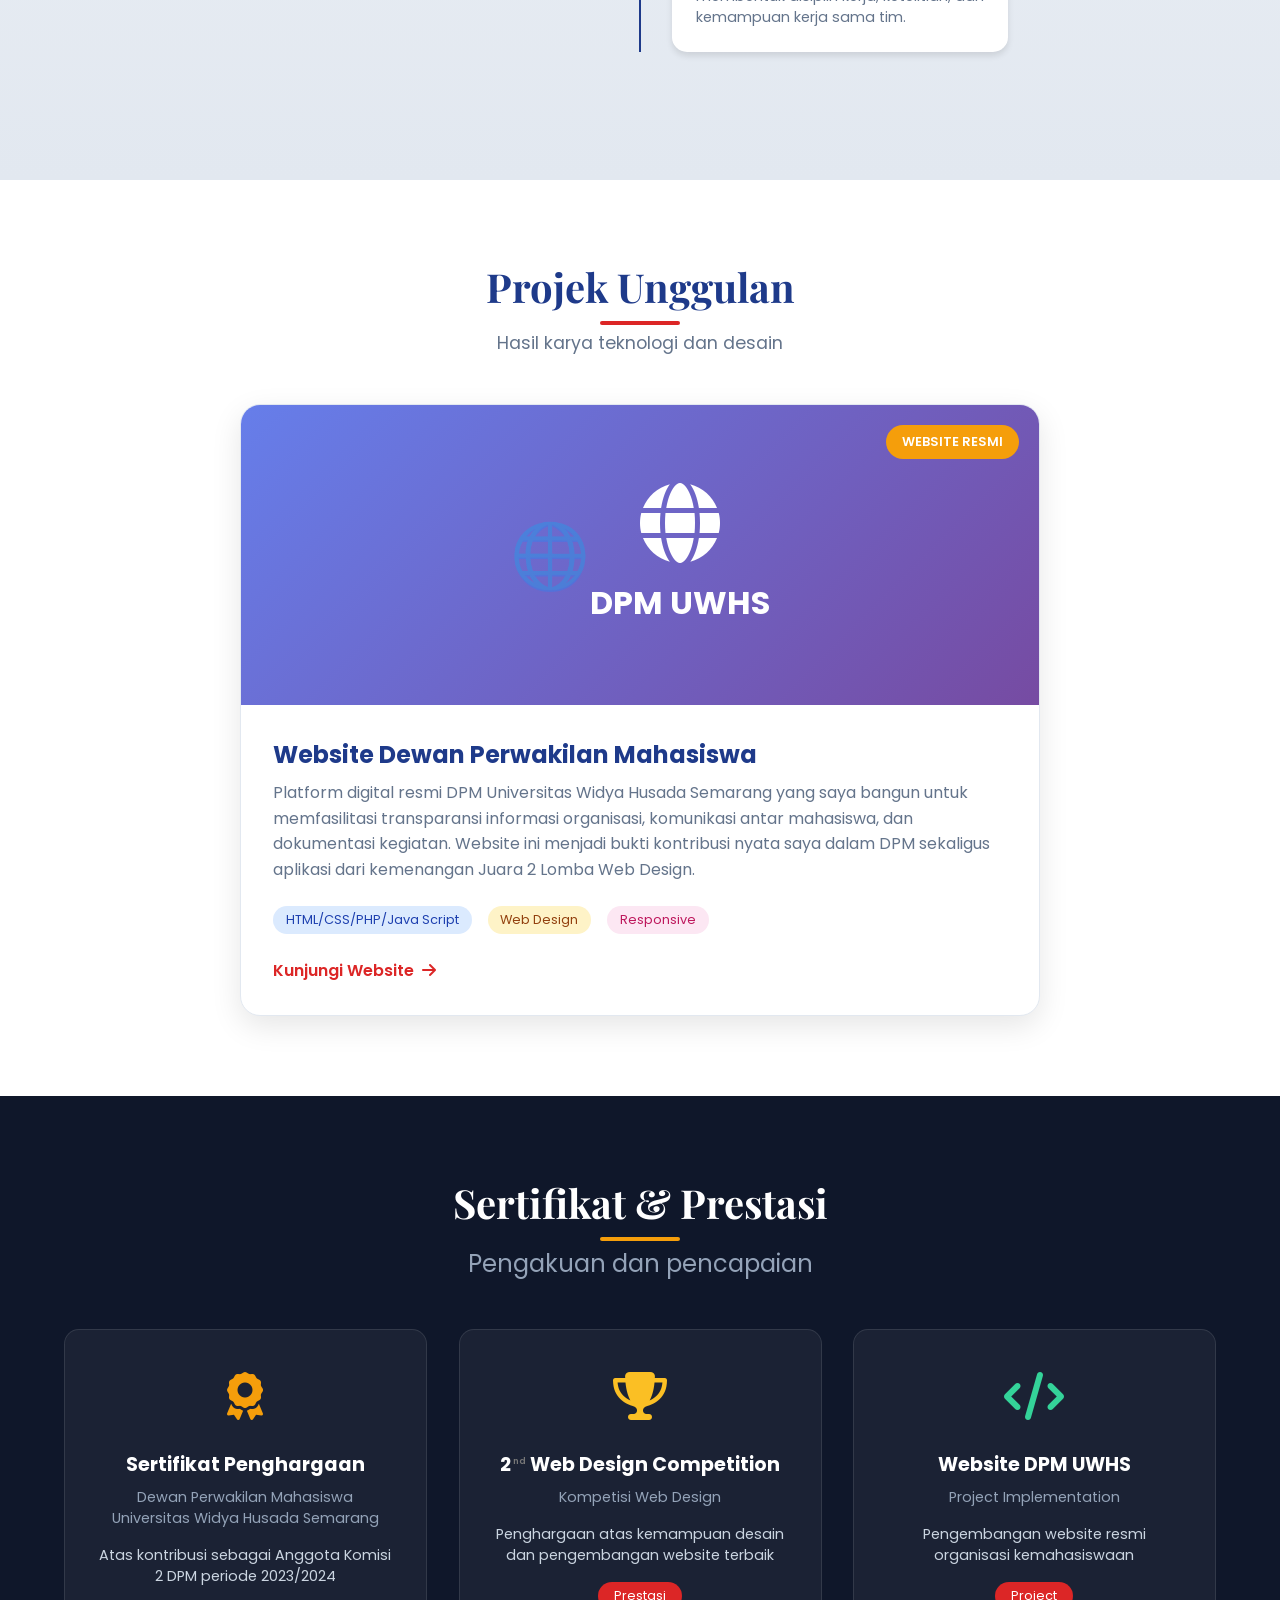
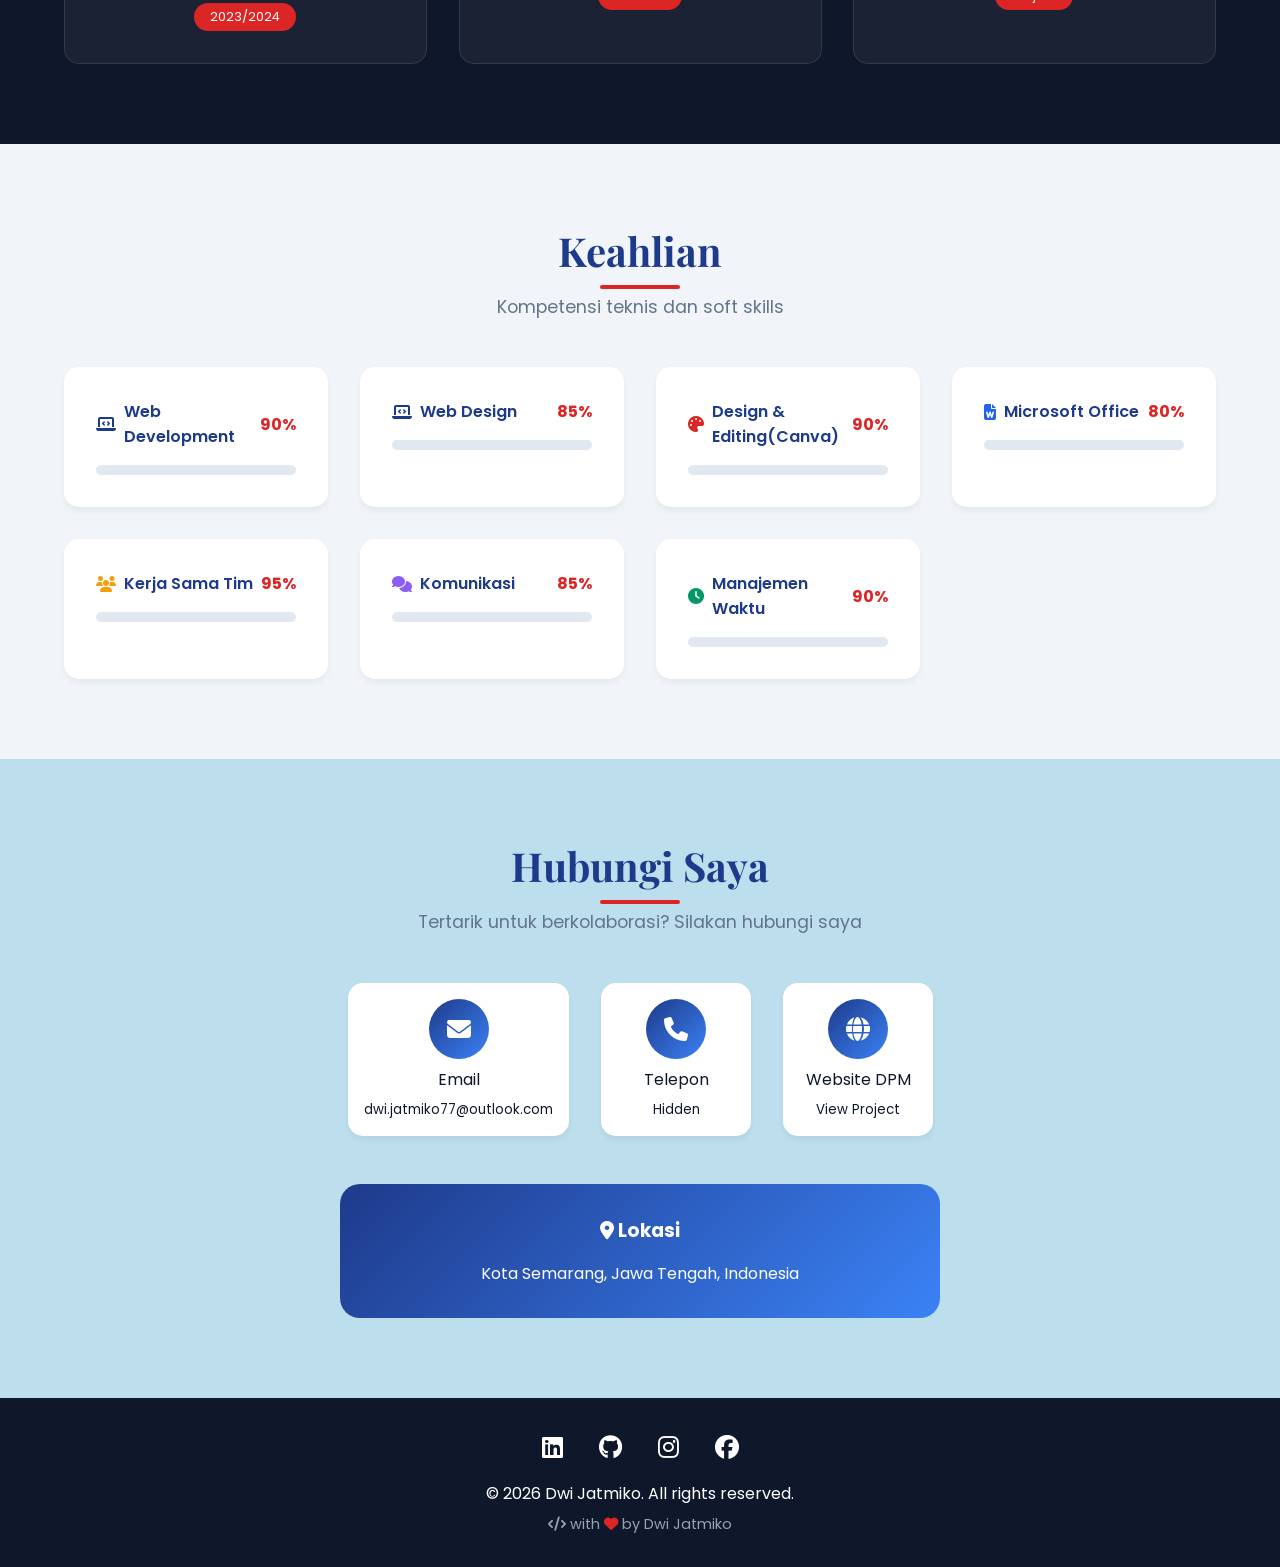
==== commit 59d750e8: "Update index.html Edit about" ====
--- a/index.html
+++ b/index.html
@@ -53,7 +53,7 @@
         <div class="hero-container">
             <div class="hero-content animate-on-scroll">
            <!--     <h1>Dwi Jatmiko</h1>. -->
-                <div class="subtitle">Web Developer & Designer</div>
+                <div class="subtitle">Web Developer & Web Design</div>
                 <p>Mahasiswa S1 Sistem & Teknologi Informasi | Anggota Komisi 2 DPM <br>
                     2<sup>nd</sup> Web Design Competition</p>
                 <p style="font-size: 0.95rem; margin-top: 1rem;">
@@ -70,7 +70,7 @@
                 </div>
             </div>
             <div class="hero-image animate-on-scroll delay-2">
-                <img src="media/Profil miko.png" alt="Dwi Jatmiko">
+                <img src="media/Profil miko.png" alt="Confidential">
                 <div class="badge">
                     <i class="fas fa-code"></i>
                 </div>
@@ -93,7 +93,7 @@
                     
                     <div class="info-item animate-on-scroll">
                         <span class="info-label"><i class="fas fa-user"></i> Nama Lengkap</span>
-                        <span class="info-value">Dwi Jatmiko</span>
+                        <span class="info-value">Confidential</span>
                     </div>
                     
                     <div class="info-item animate-on-scroll delay-1">
@@ -103,7 +103,7 @@
                     
                     <div class="info-item animate-on-scroll delay-2">
                         <span class="info-label"><i class="fas fa-calendar-alt"></i> Tanggal Lahir</span>
-                        <span class="info-value">12 Mei</span>
+                        <span class="info-value">Confidential</span>
                     </div>
                     
                     <div class="info-item animate-on-scroll delay-2">
@@ -116,7 +116,7 @@
                     
                     <div class="info-item animate-on-scroll delay-3">
                         <span class="info-label"><i class="fas fa-heart"></i> Status</span>
-                        <span class="info-value">Belum Menikah</span>
+                        <span class="info-value">Confidential</span>
                     </div>
                     
                     <div class="info-item animate-on-scroll delay-4">
--- a/style.css
+++ b/style.css
@@ -932,6 +932,14 @@
             margin-bottom: 0.5rem;
             color: white;
         }
+        
+        .cert-title sup {
+            font-size: 0.45em;
+            vertical-align: super;
+            color: #777;
+            font-weight: 600;
+            margin-left: 2px;
+        }
 
         .cert-org {
             color: #94a3b8;
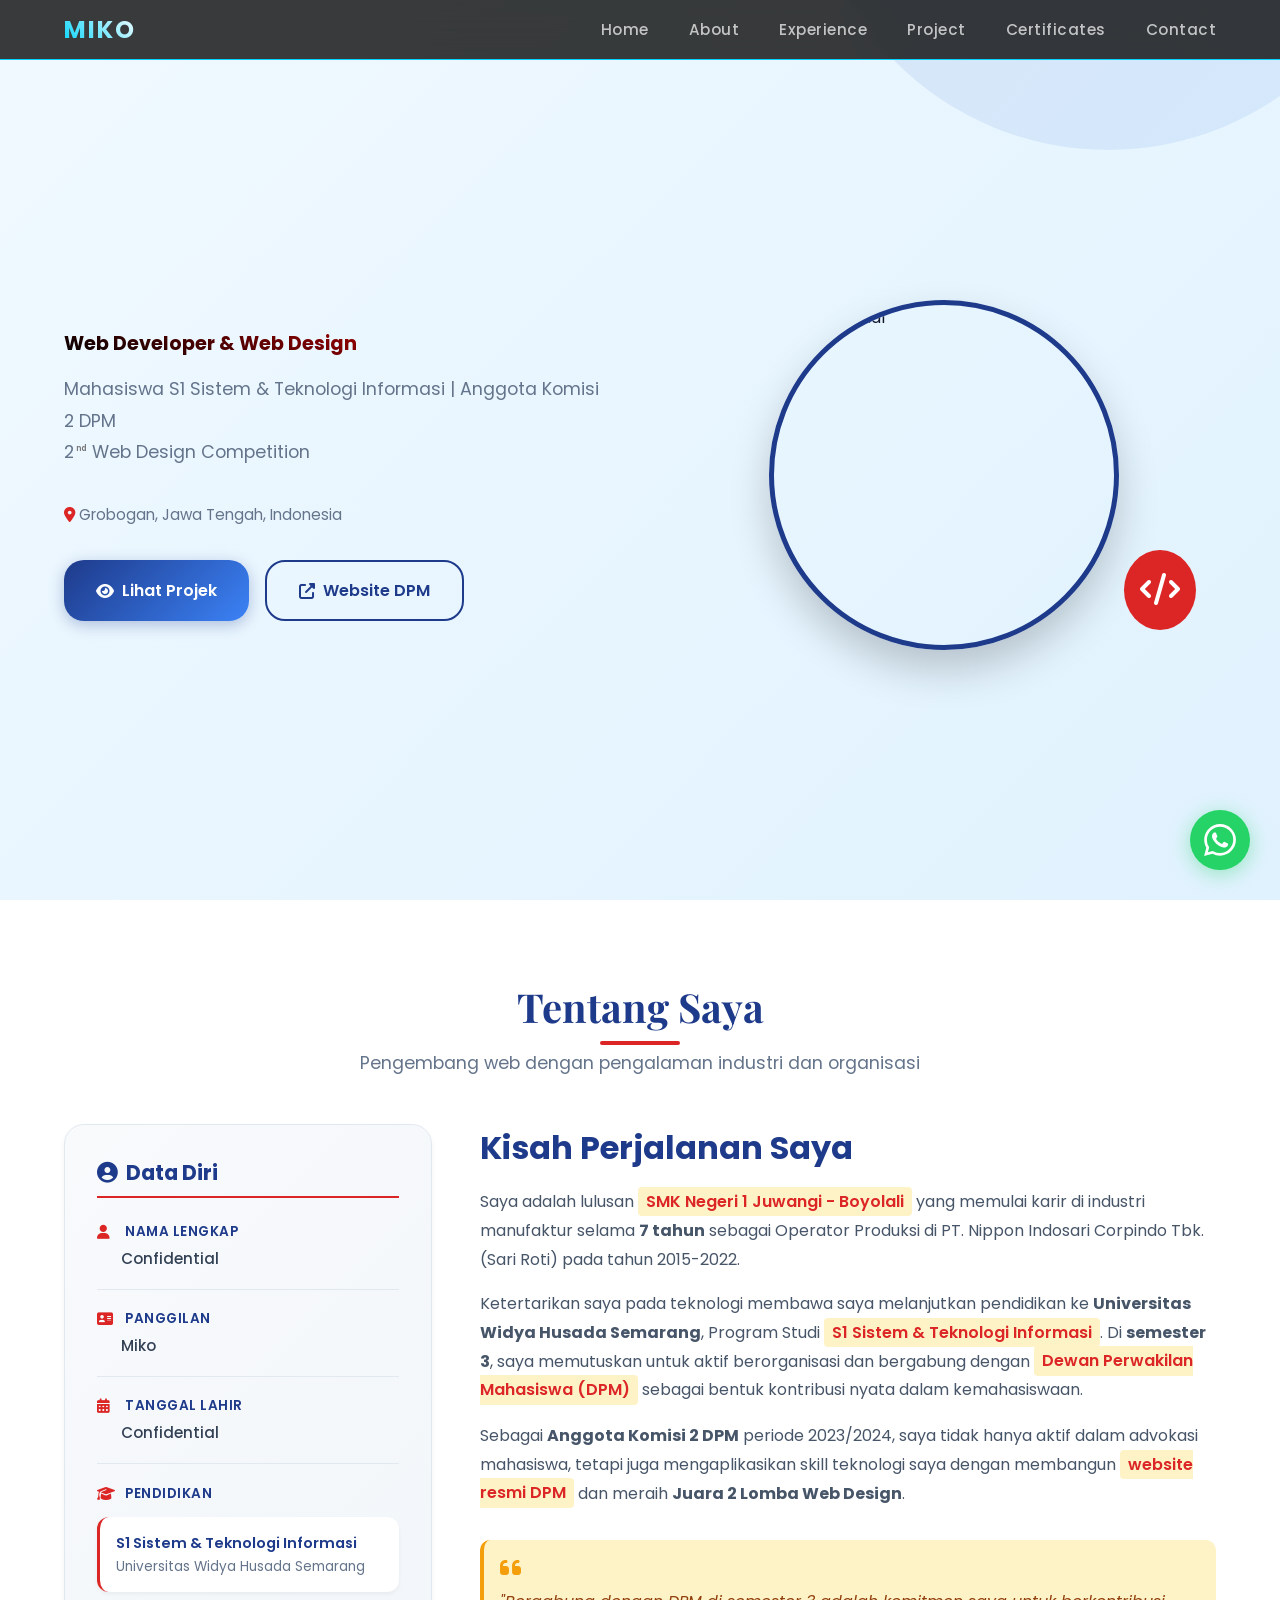
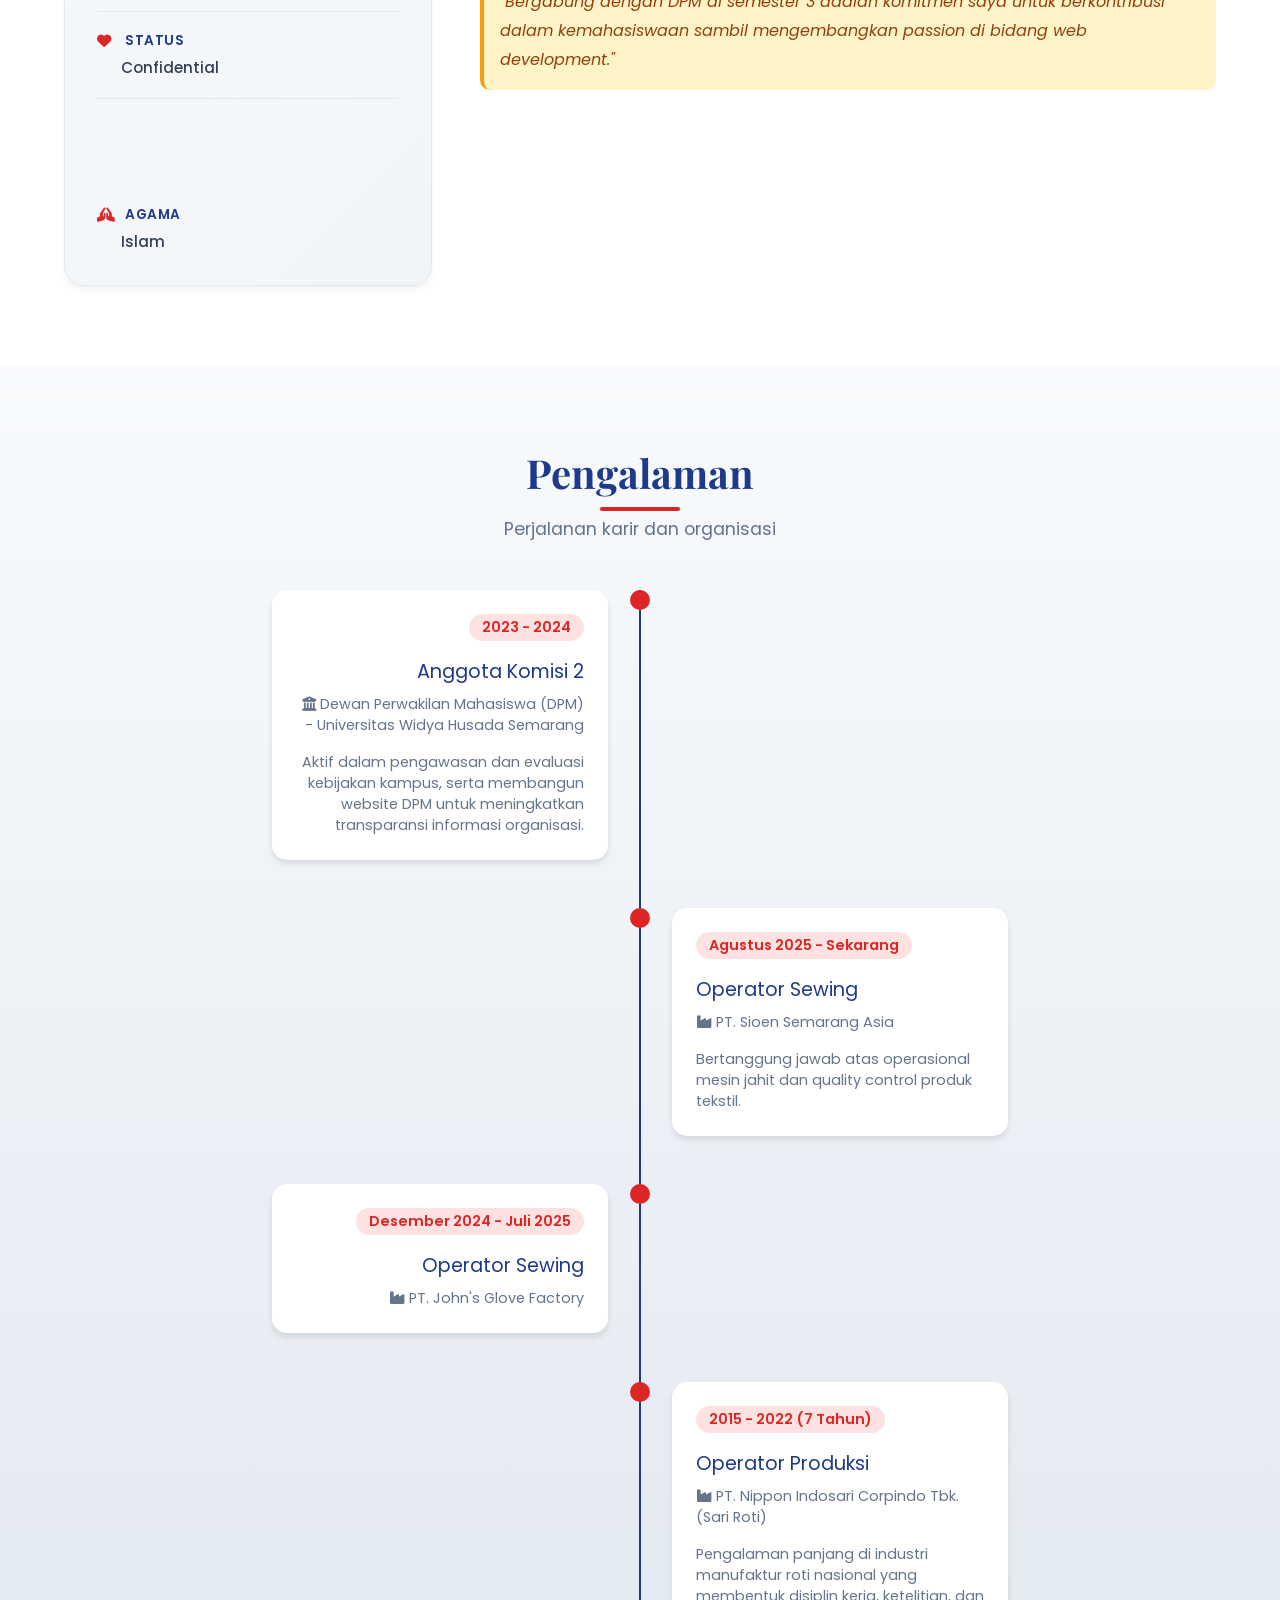
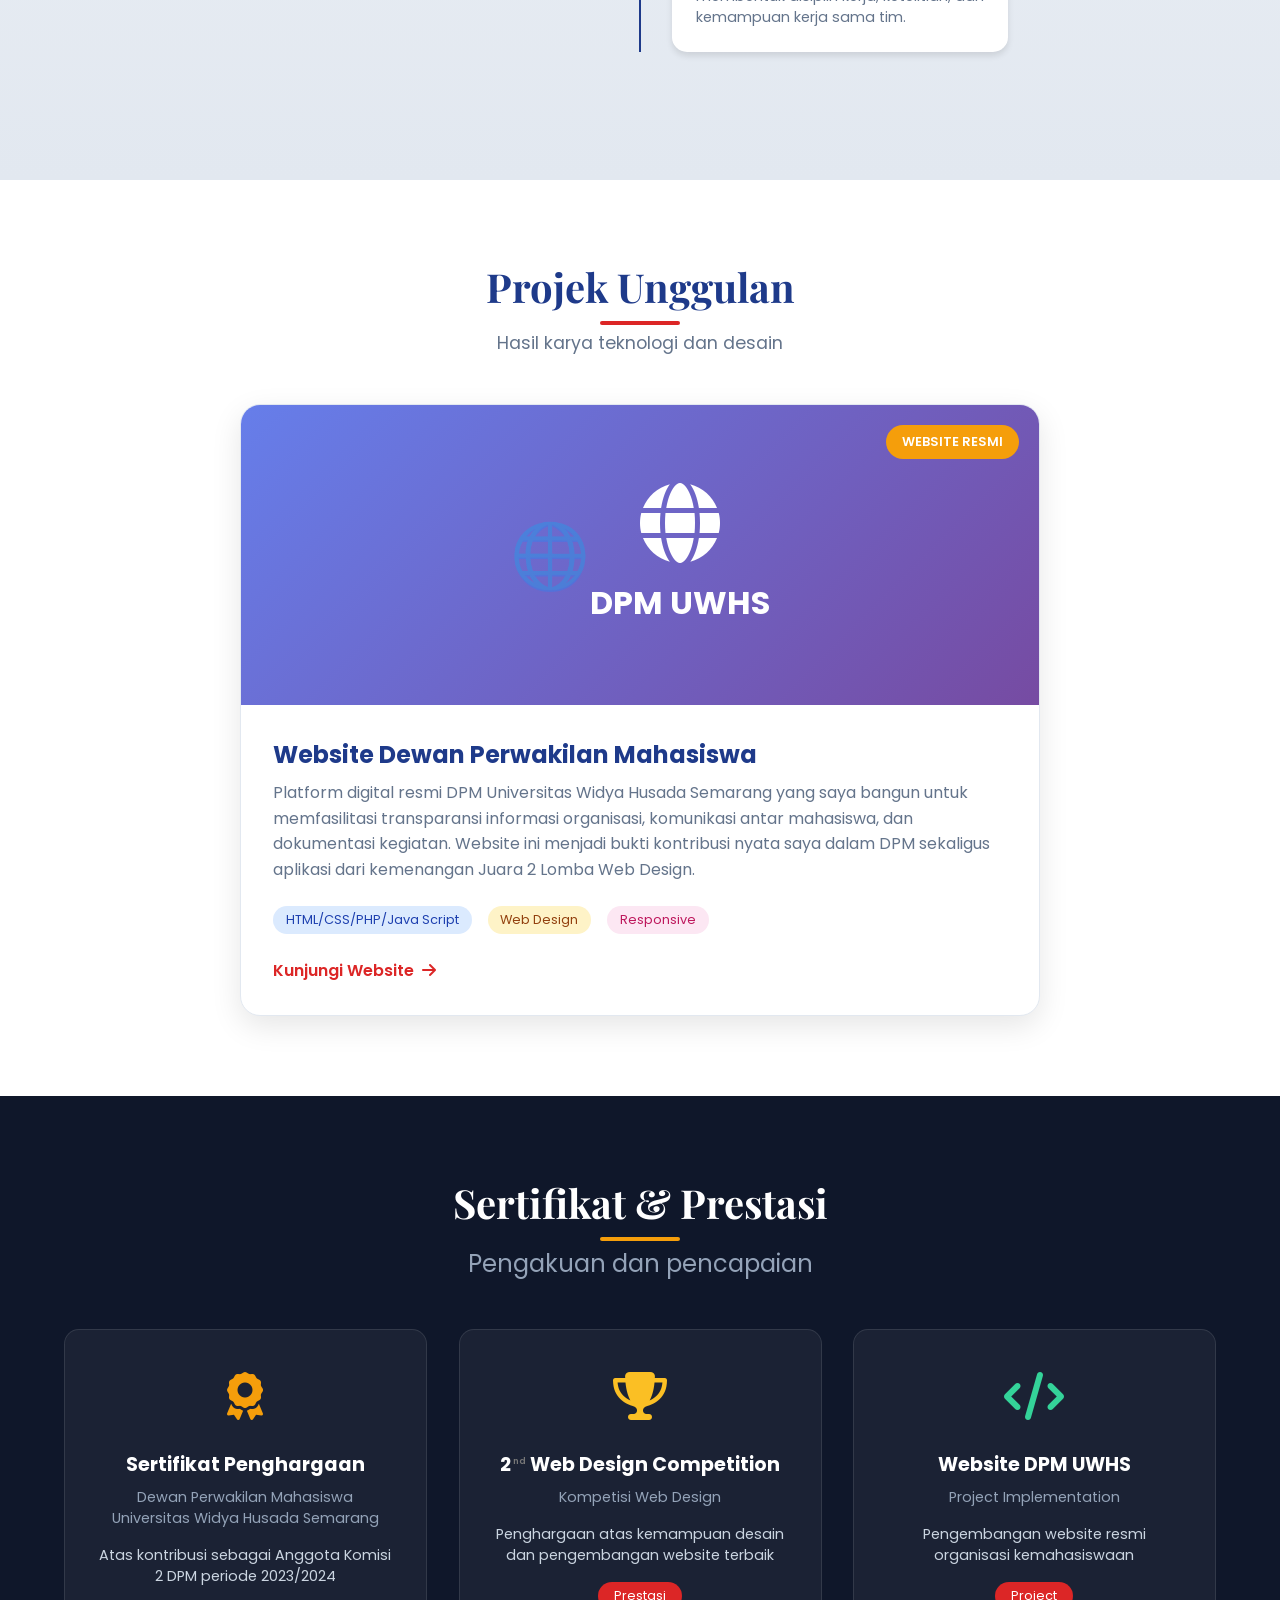
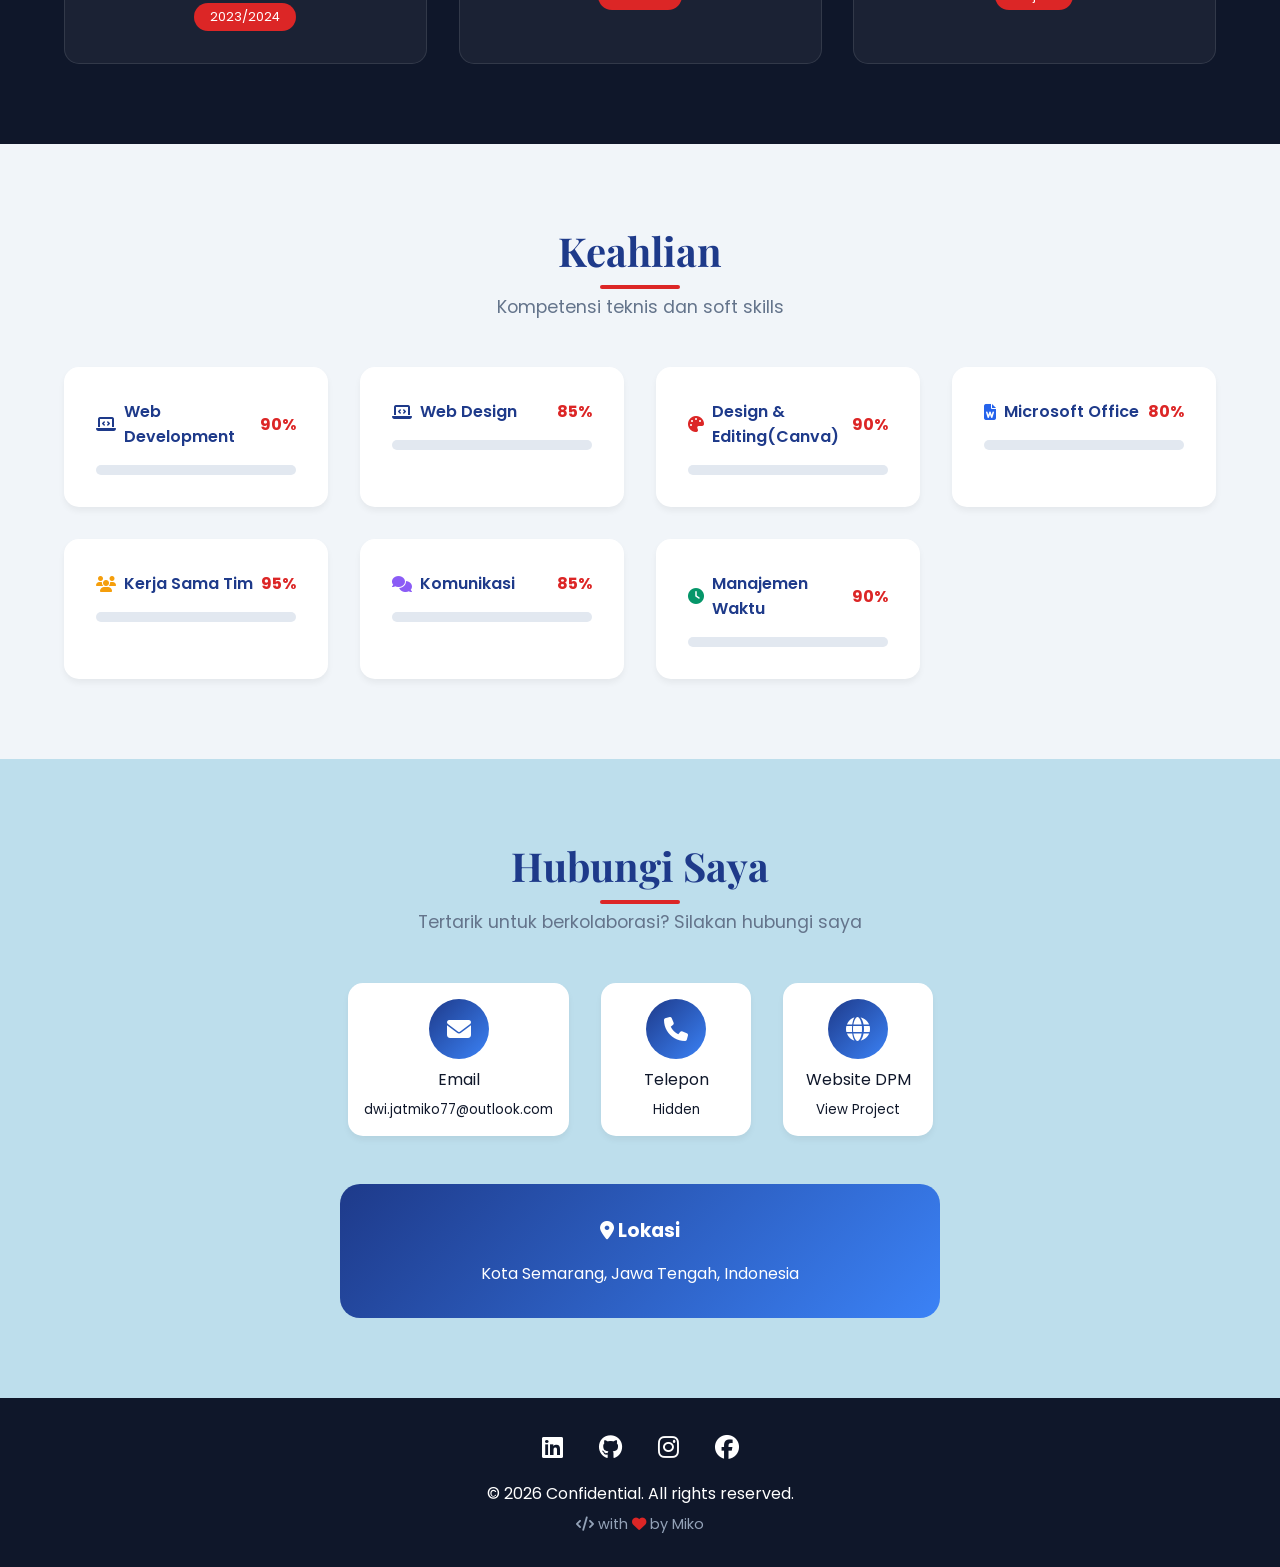
==== commit ff9bd8d0: "Update index.html Edit footer" ====
--- a/index.html
+++ b/index.html
@@ -458,9 +458,9 @@
             <a href="https://www.instagram.com/ya_hiiko" class="animate-on-scroll delay-2"><i class="fab fa-instagram"></i></a>
             <a href="https://www.facebook.com/share/1GSd2JhThN/?mibextid=wwXIfr" class="animate-on-scroll delay-2"><i class="fab fa-facebook"></i></a>
         </div>
-        <p>&copy; 2026 Dwi Jatmiko. All rights reserved.</p>
+        <p>&copy; 2026 Confidential. All rights reserved.</p>
         <p style="margin-top: 0.5rem; font-size: 0.9rem; color: #94a3b8;">
-            <i class="fas fa-code"></i> with <i class="fas fa-heart" style="color: var(--secondary);"></i> by Dwi Jatmiko
+            <i class="fas fa-code"></i> with <i class="fas fa-heart" style="color: var(--secondary);"></i> by Miko
         </p>
     </footer>
 
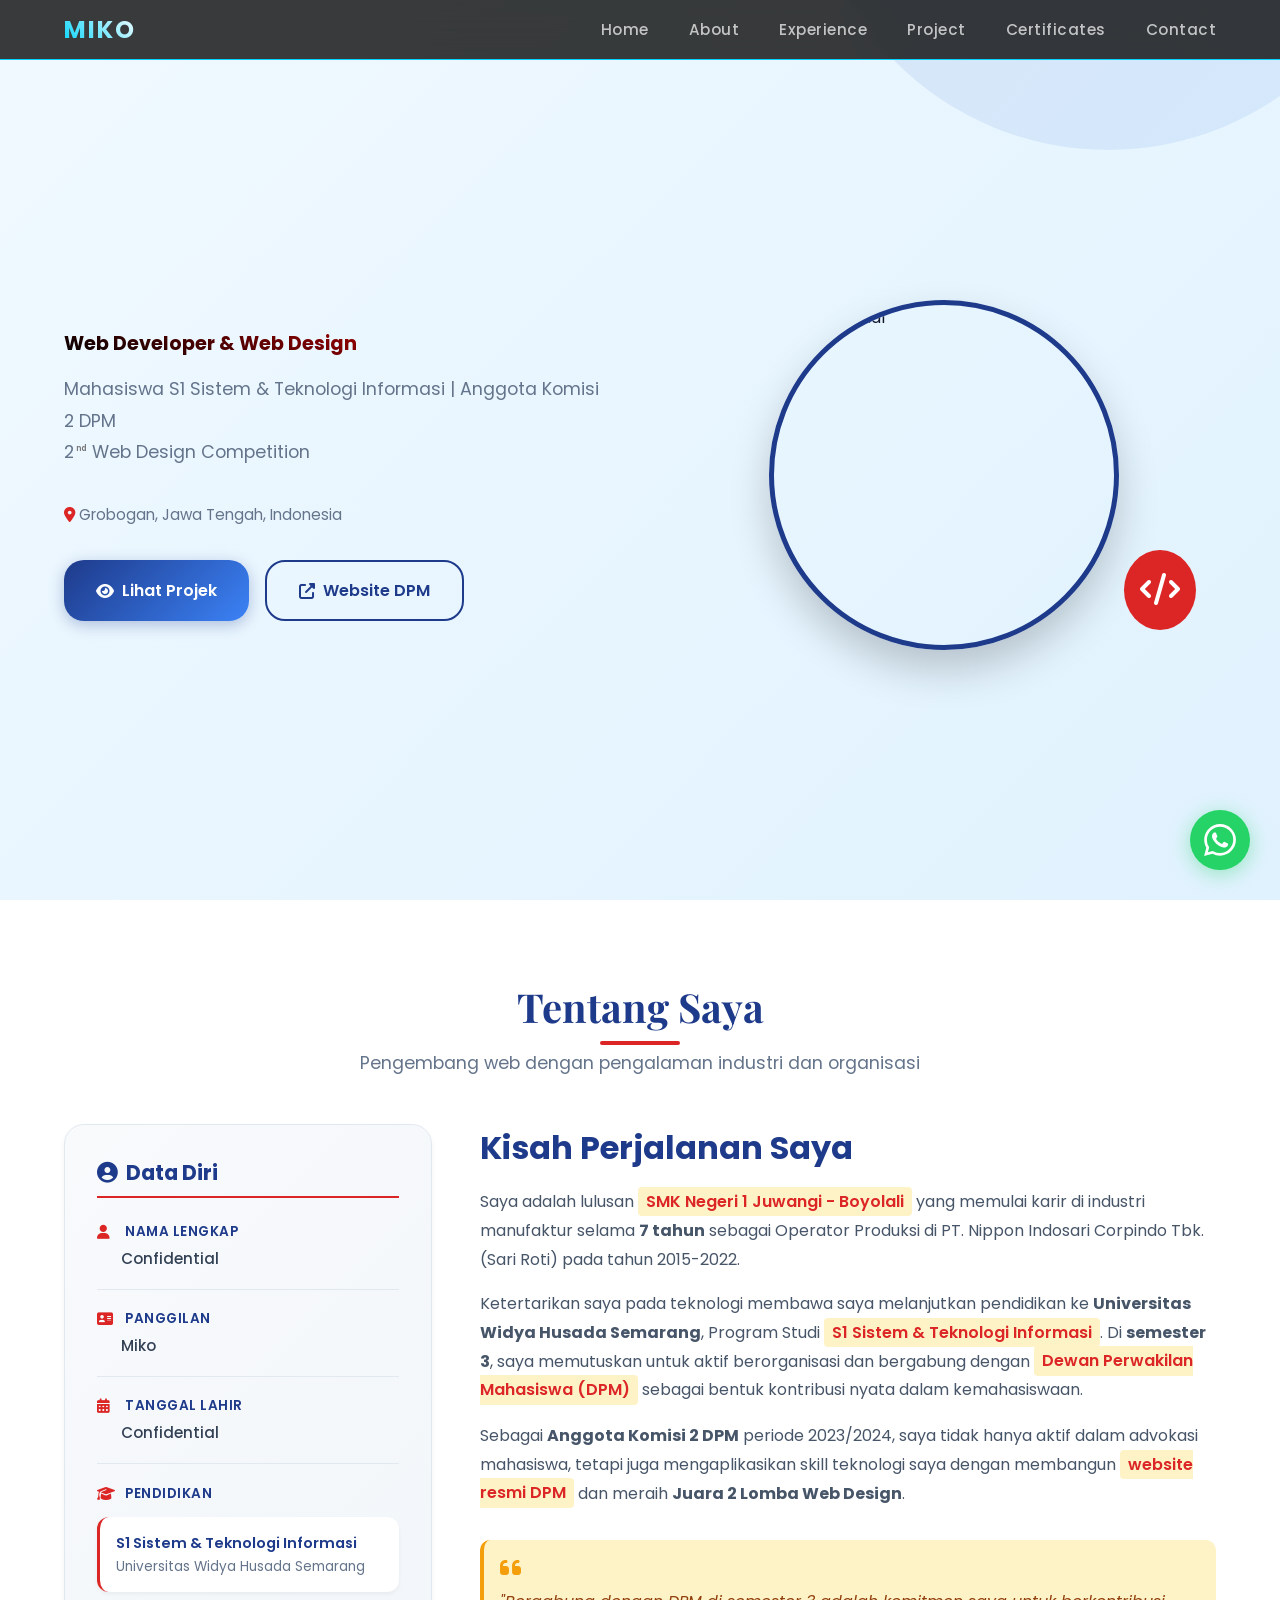
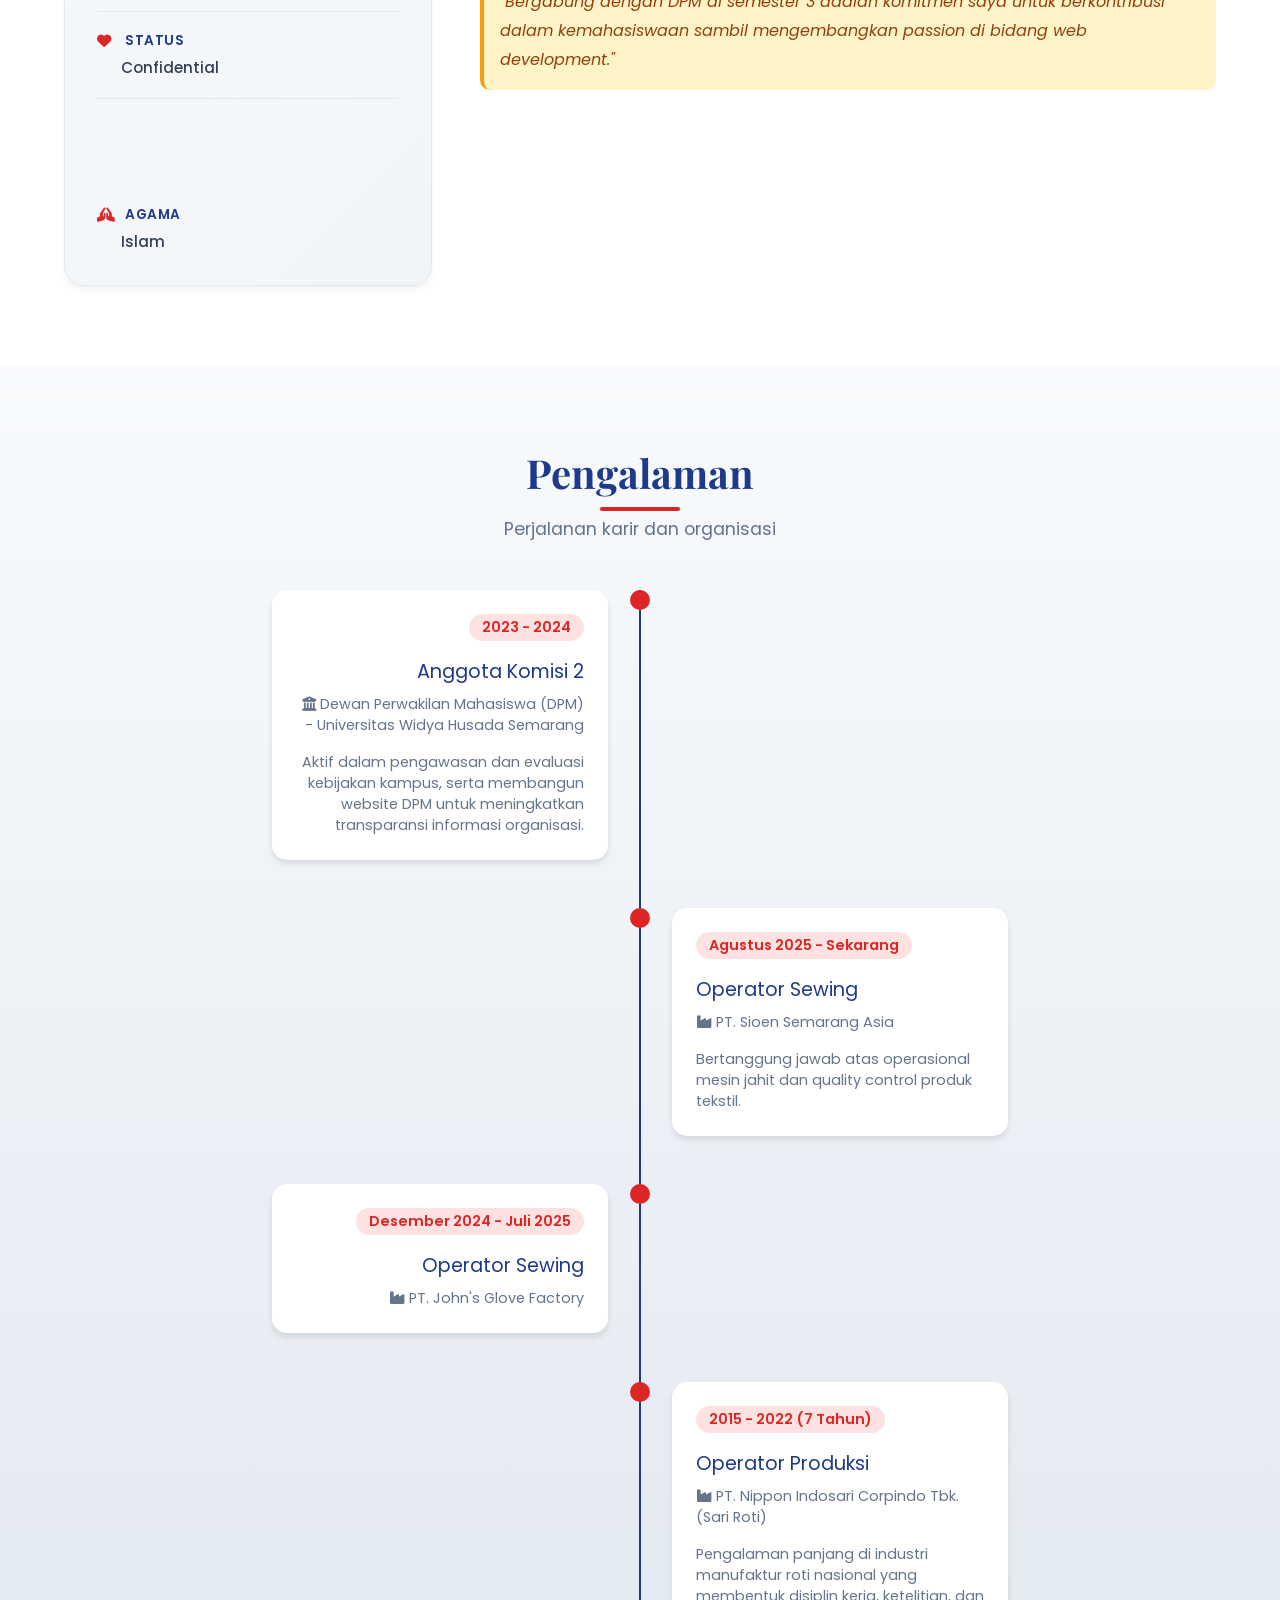
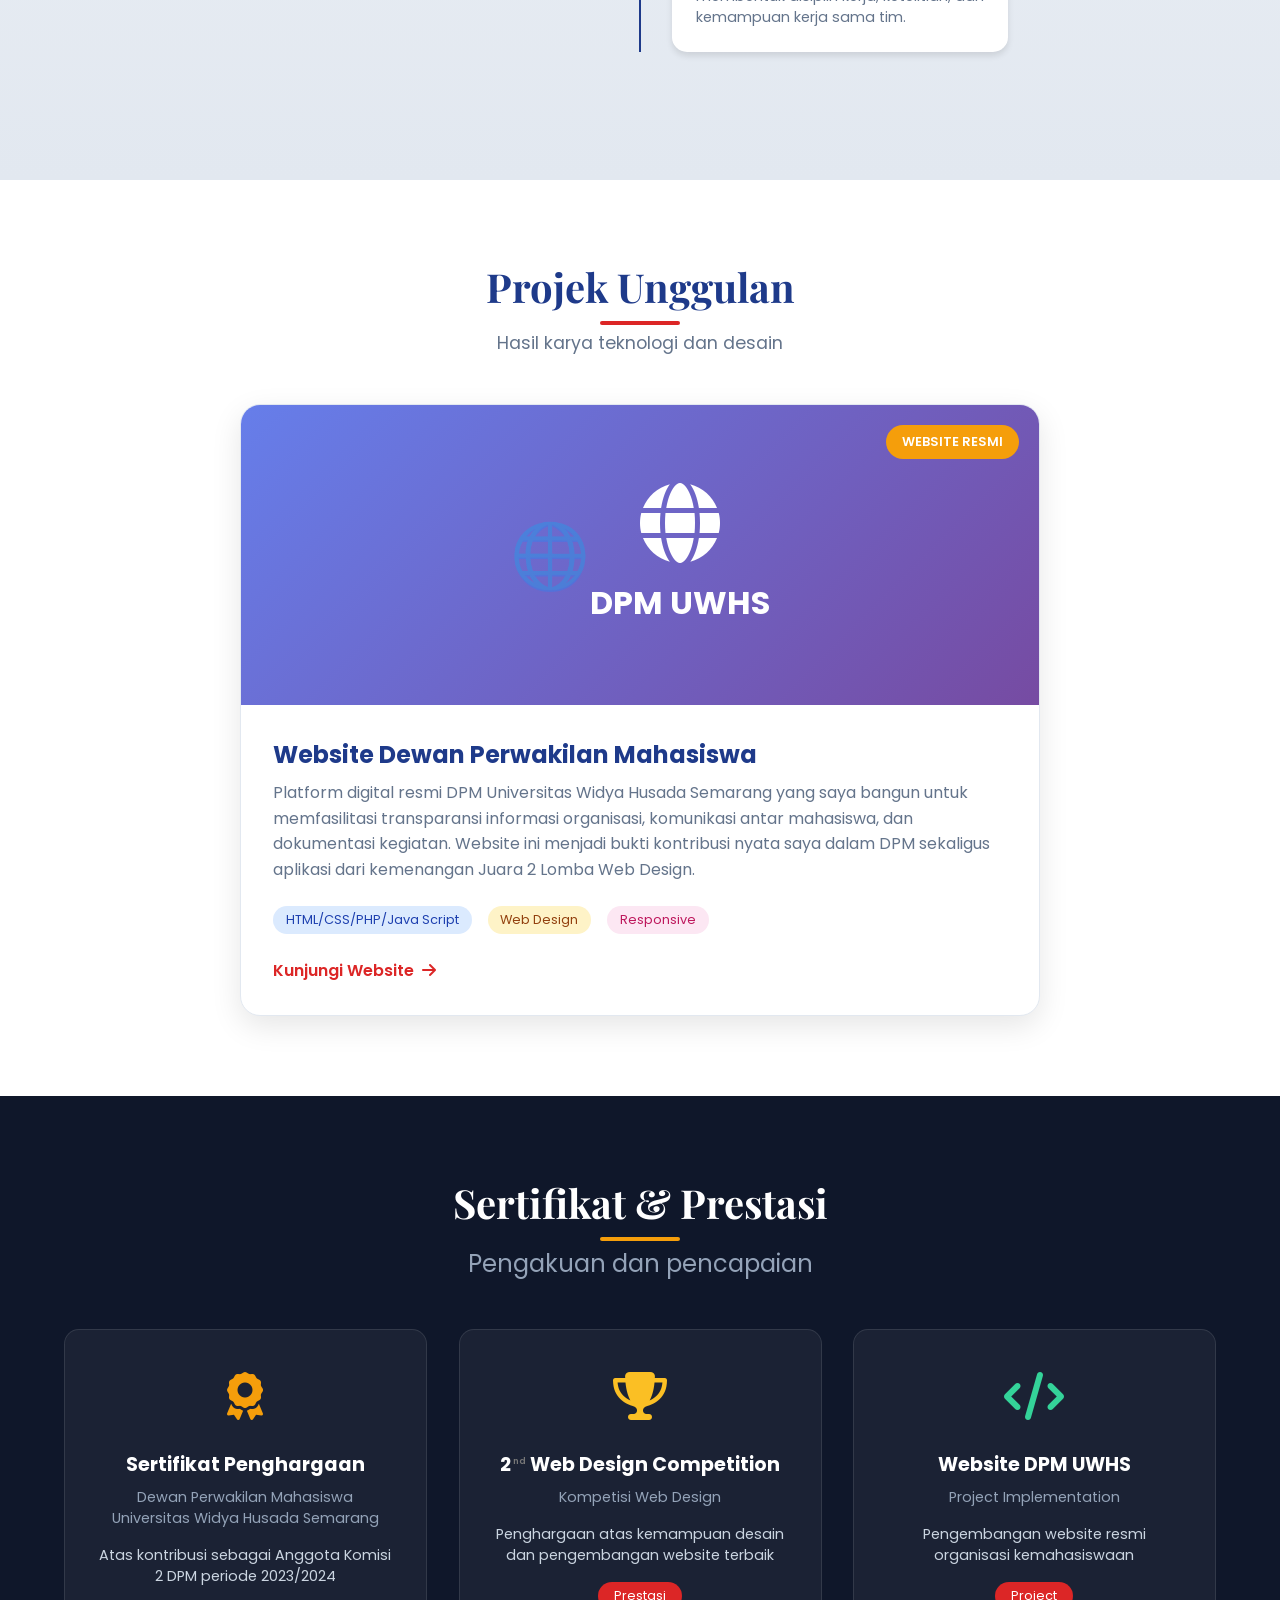
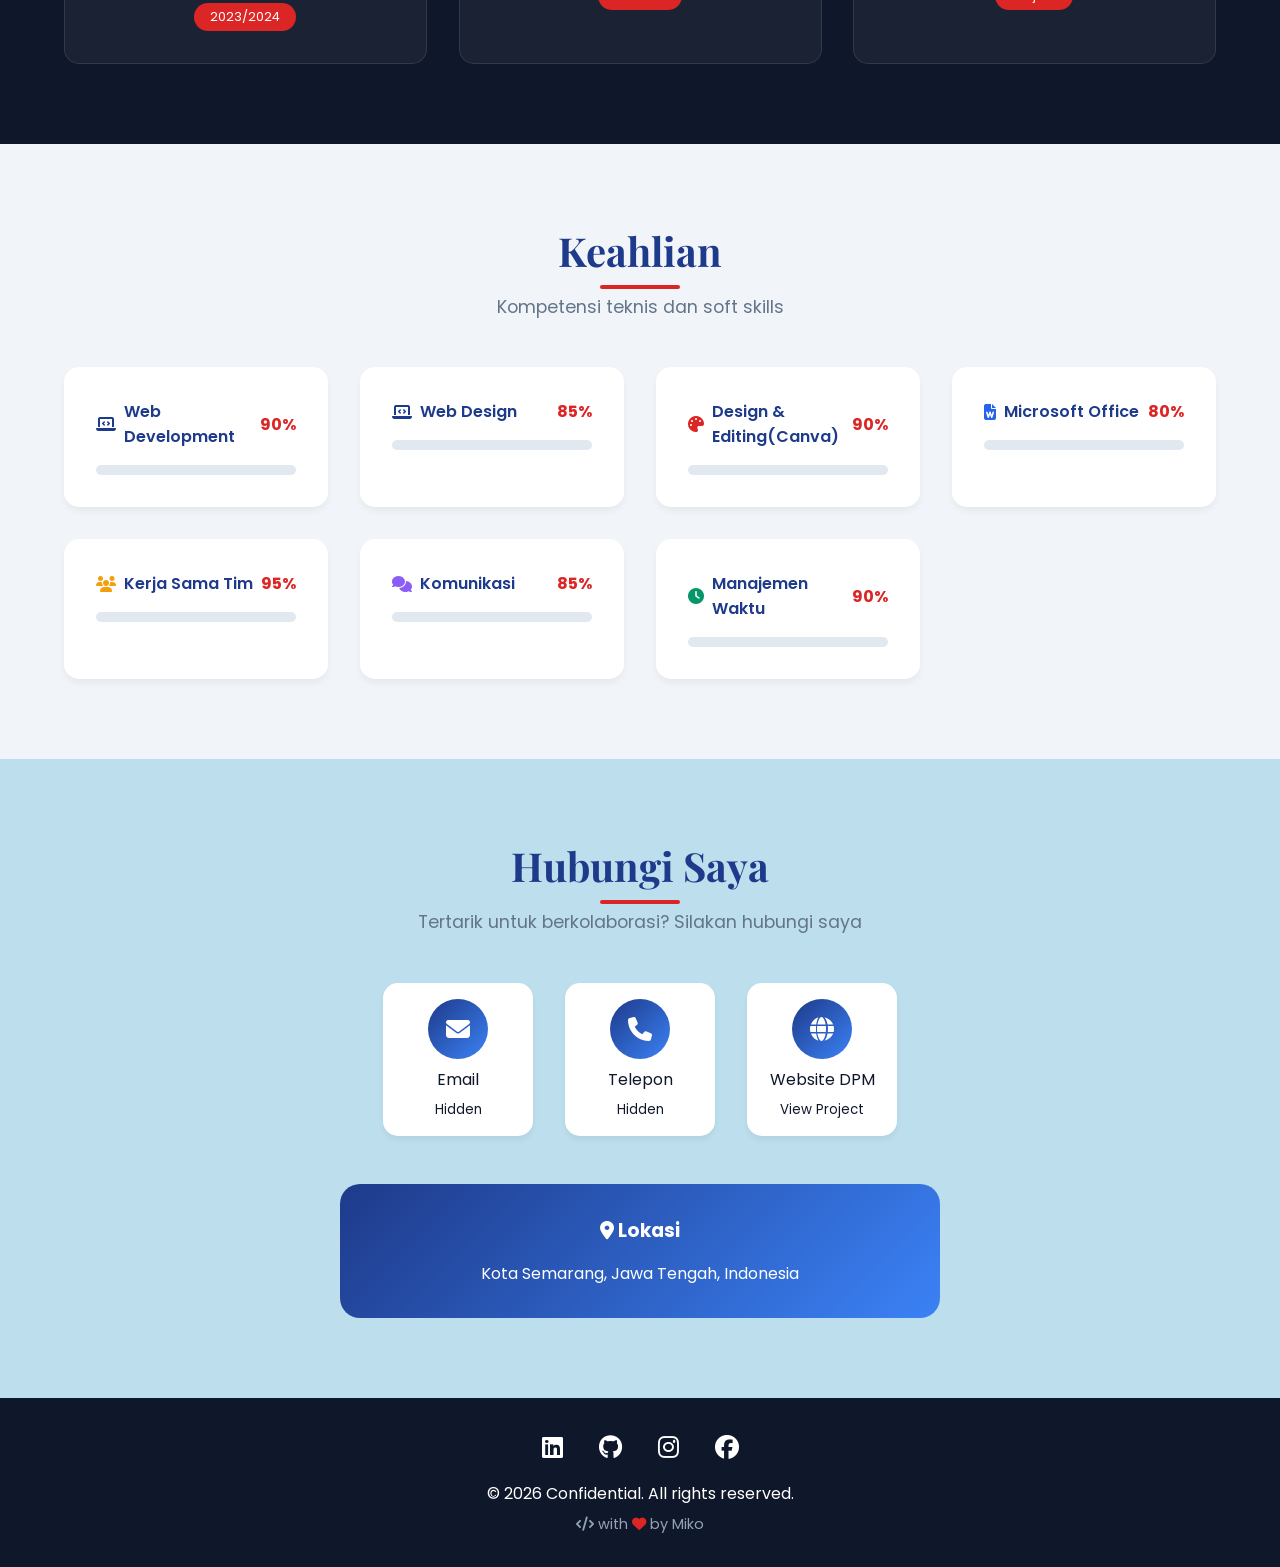
==== commit 9ffa1443: "Update index.html" ====
--- a/index.html
+++ b/index.html
@@ -422,7 +422,7 @@
                             <i class="fas fa-envelope"></i>
                         </div>
                         <span>Email</span>
-                        <small>dwi.jatmiko77@outlook.com</small>
+                        <small>Hidden</small>
                     </a>
                     
                     <a href="tel:+6287717090030" class="contact-item scale-in delay-2">
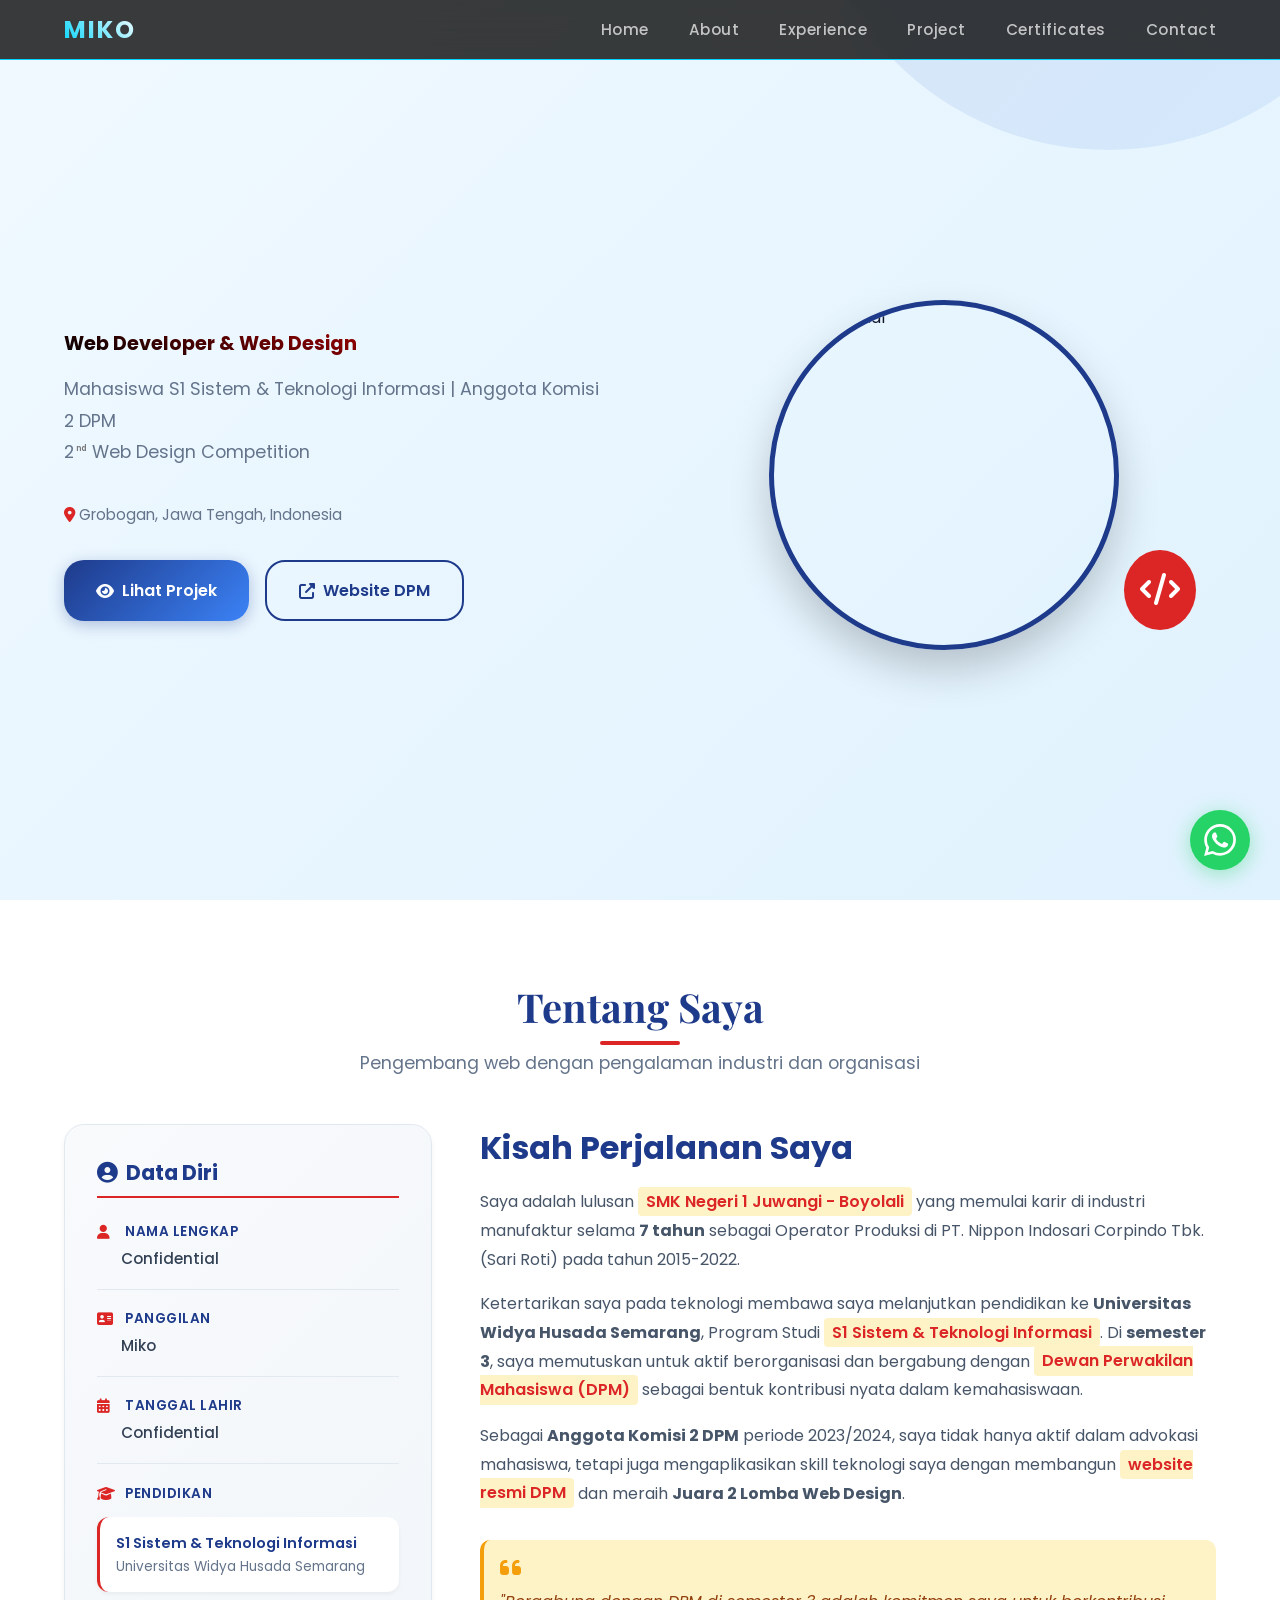
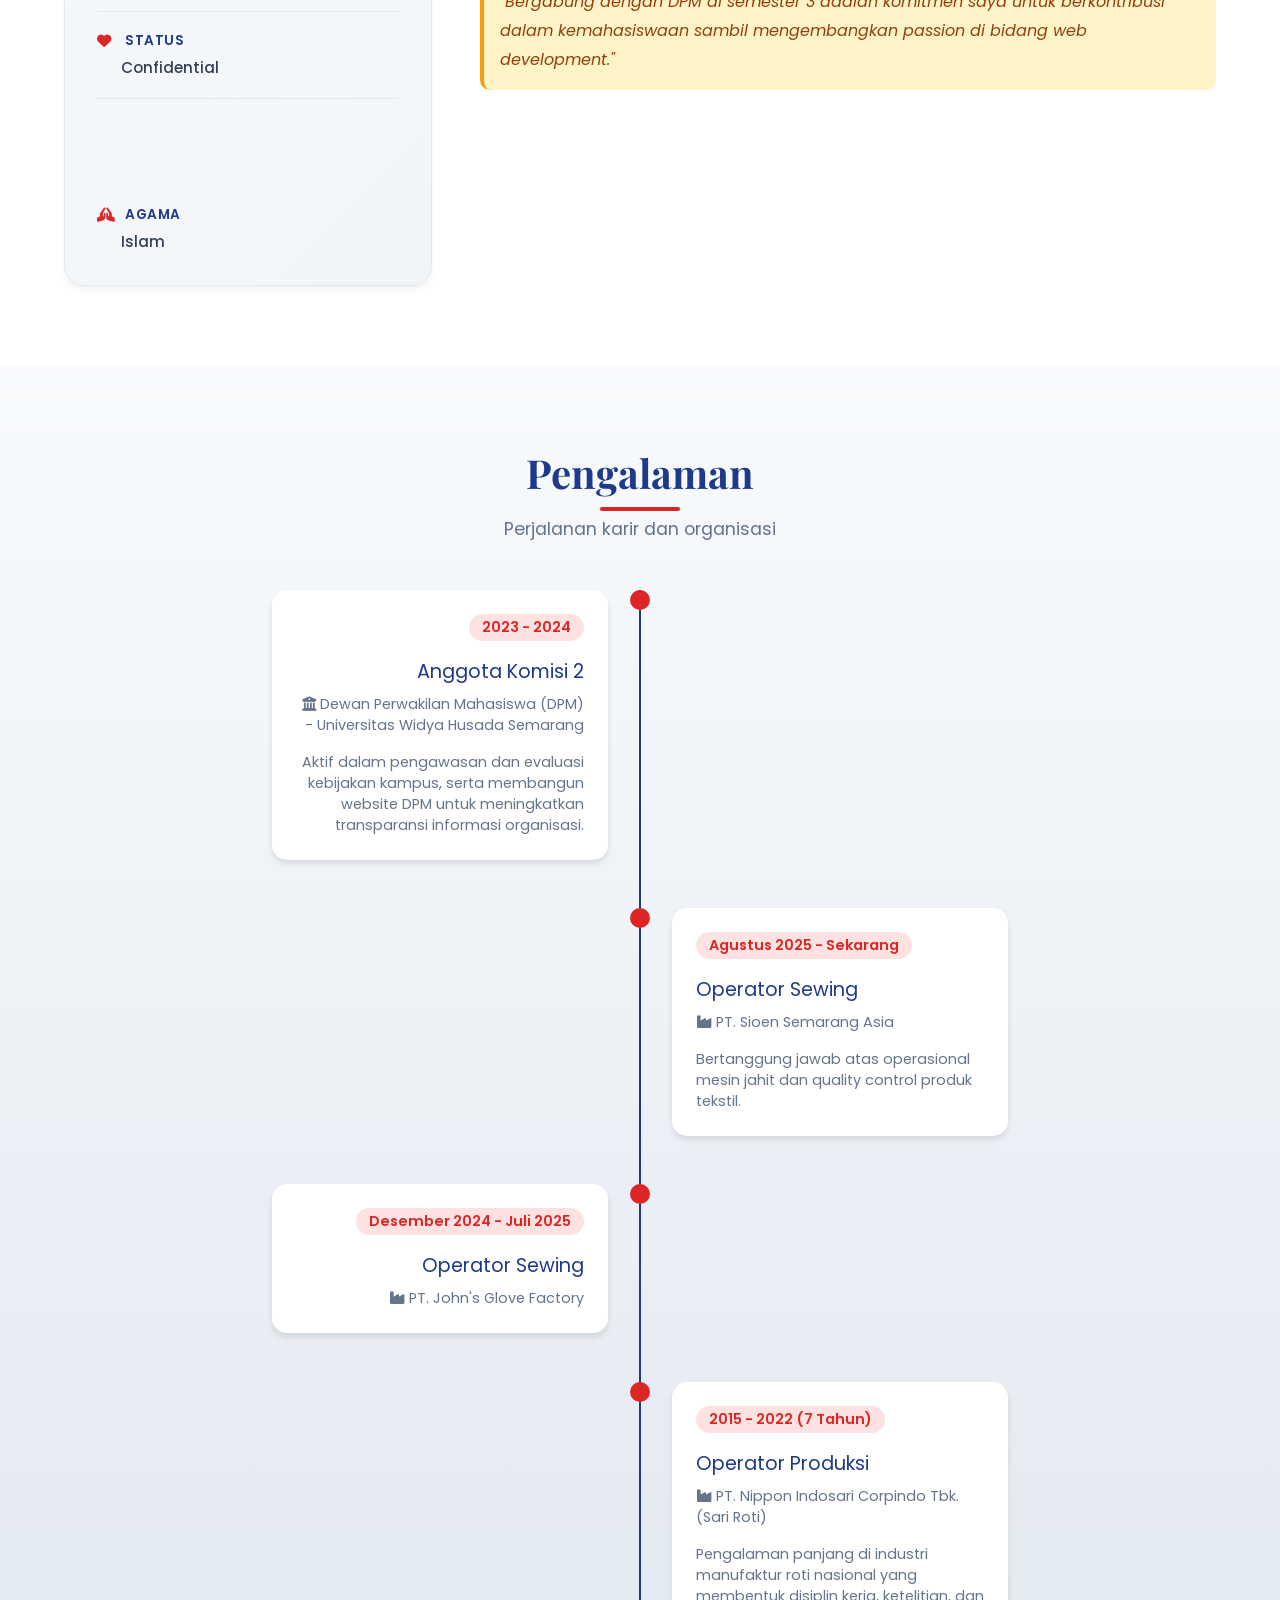
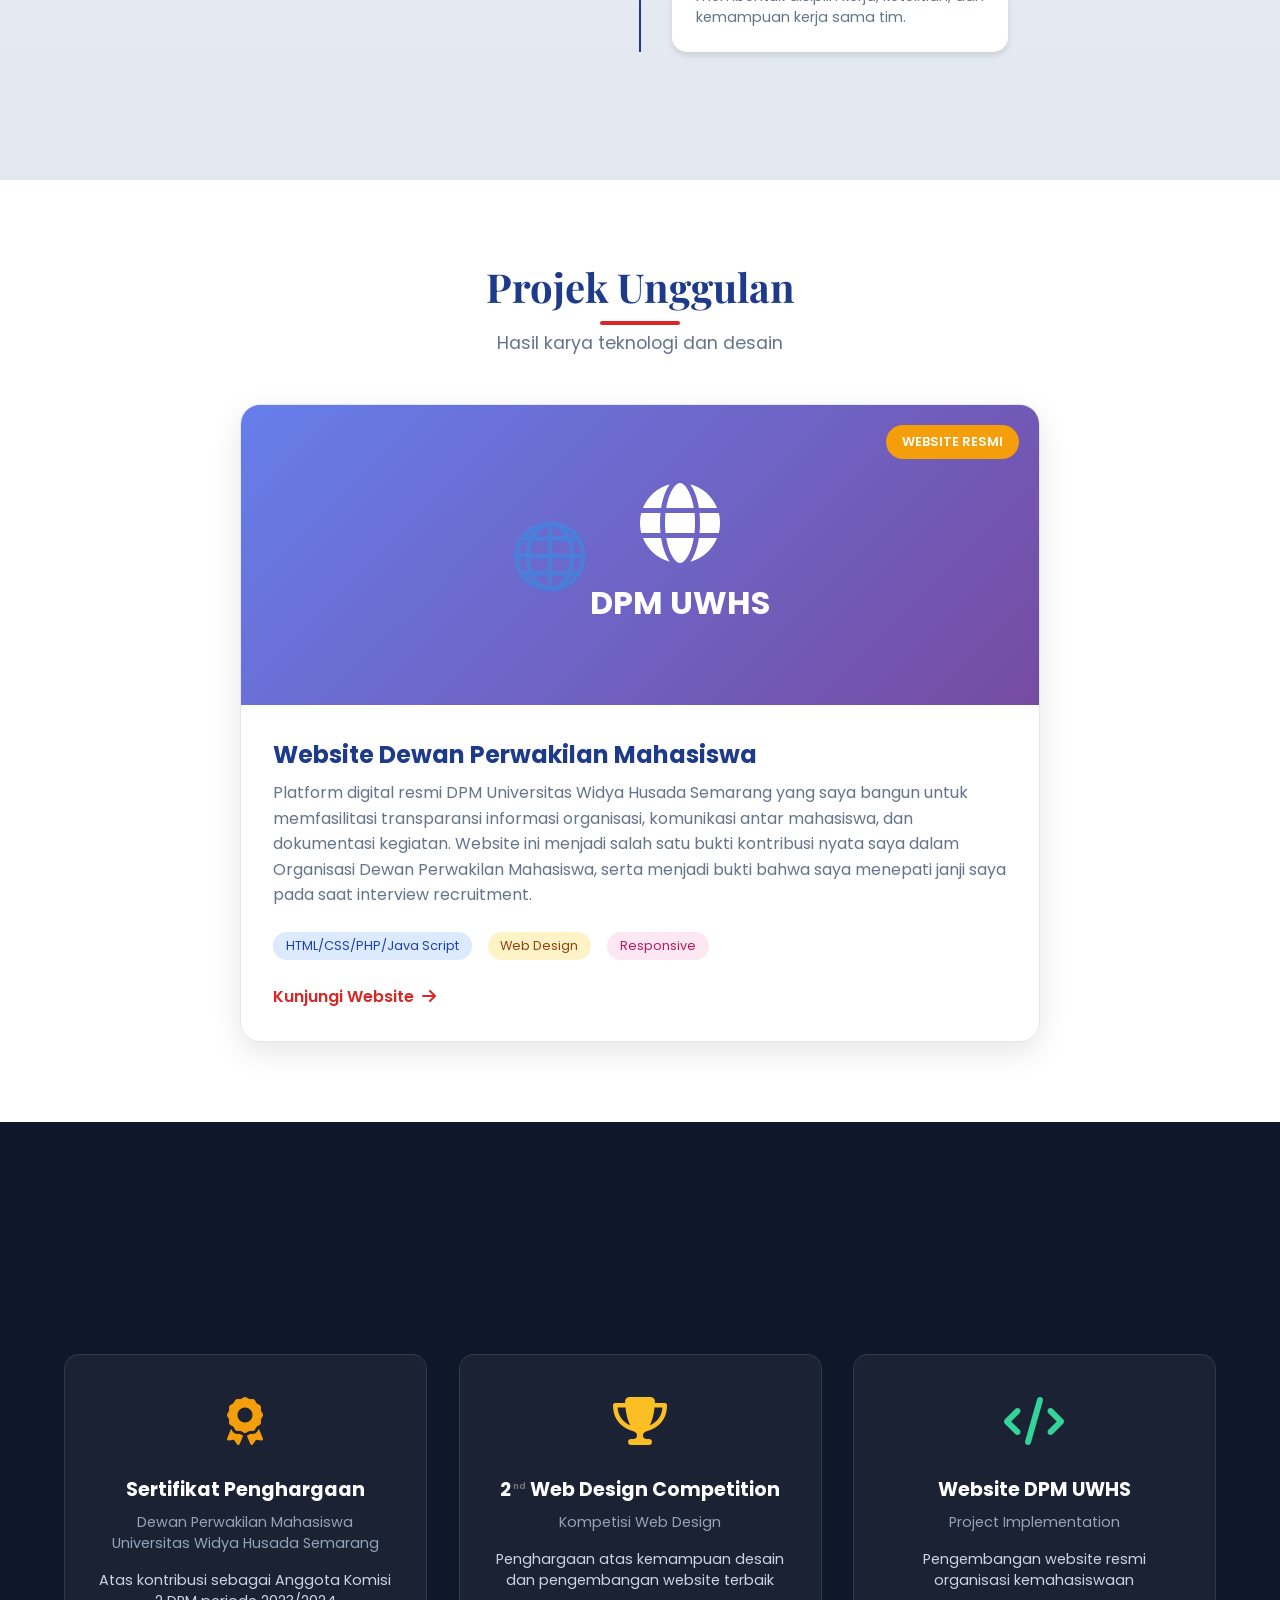
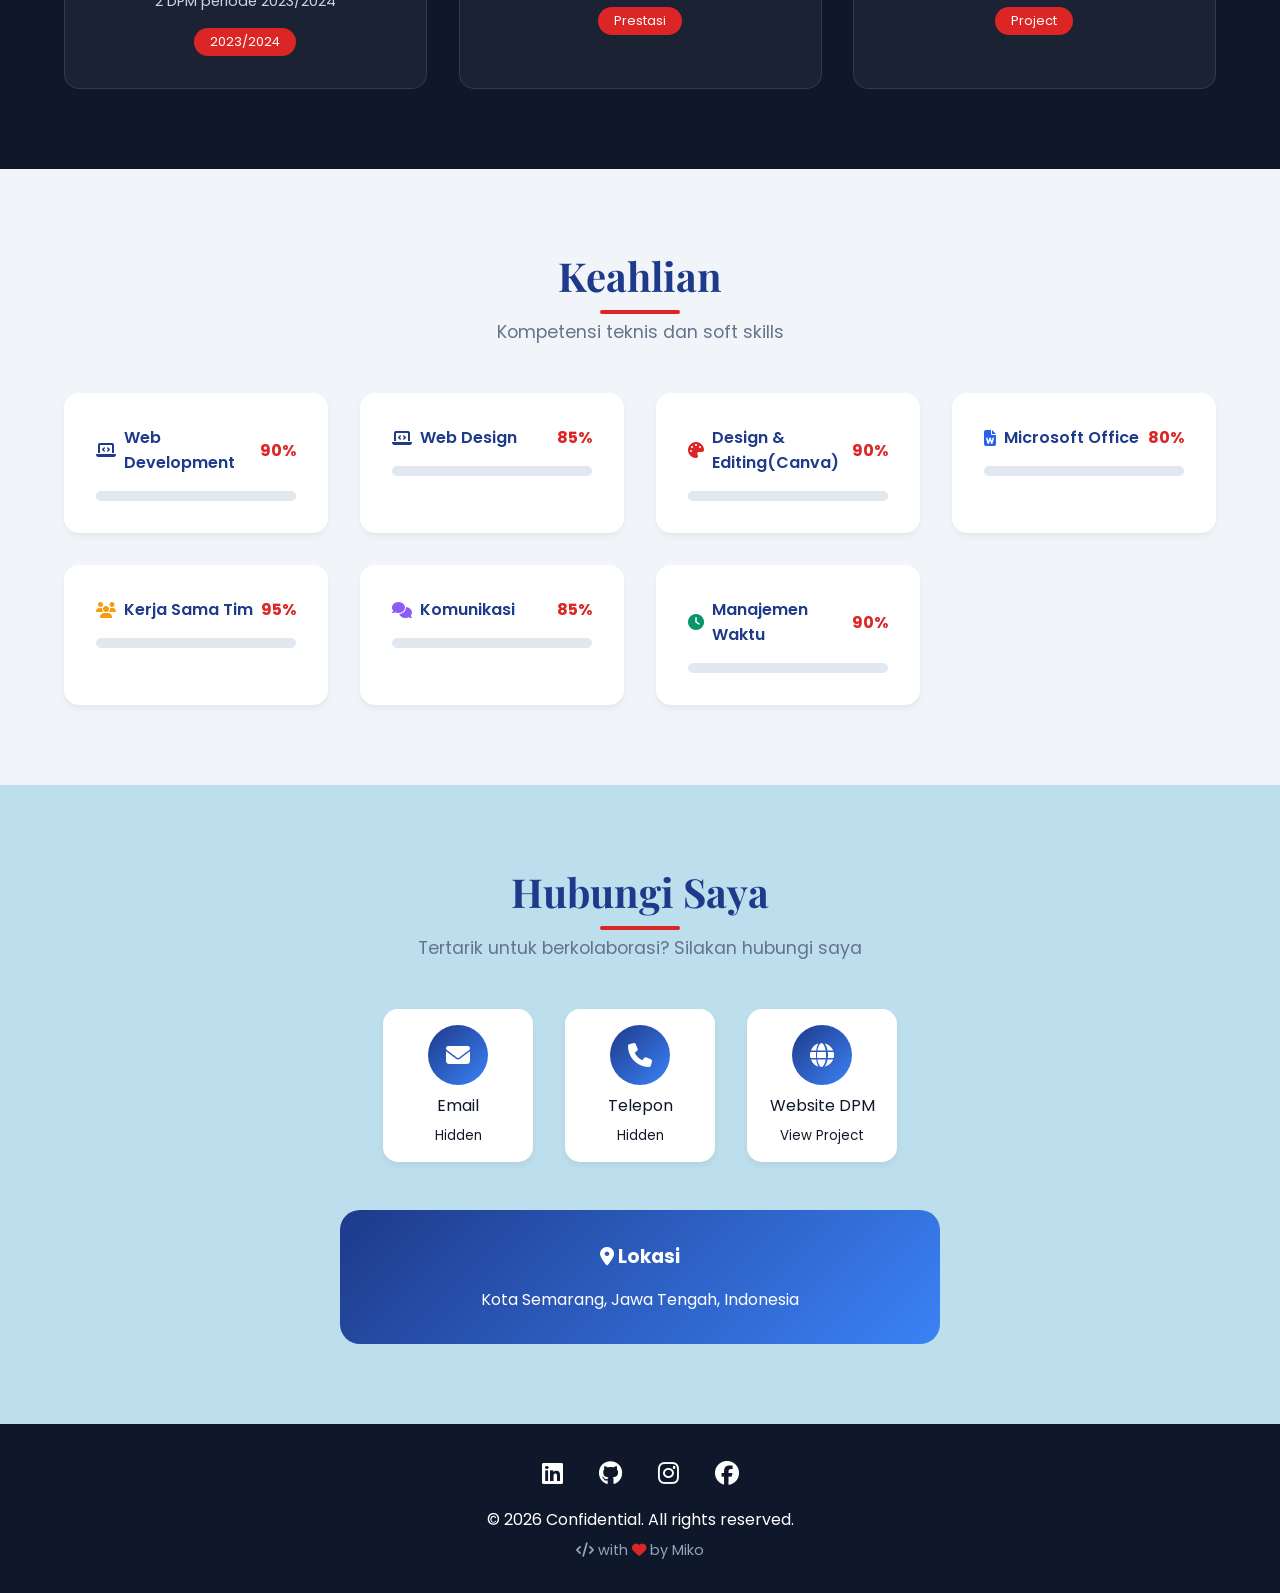
==== commit 88896cb0: "Update index.html" ====
--- a/index.html
+++ b/index.html
@@ -238,7 +238,7 @@
                 <div class="project-info">
                     <h3>Website Dewan Perwakilan Mahasiswa</h3>
                     <p>
-                        Platform digital resmi DPM Universitas Widya Husada Semarang yang saya bangun untuk memfasilitasi transparansi informasi organisasi, komunikasi antar mahasiswa, dan dokumentasi kegiatan. Website ini menjadi bukti kontribusi nyata saya dalam DPM sekaligus aplikasi dari kemenangan Juara 2 Lomba Web Design.
+                        Platform digital resmi DPM Universitas Widya Husada Semarang yang saya bangun untuk memfasilitasi transparansi informasi organisasi, komunikasi antar mahasiswa, dan dokumentasi kegiatan. Website ini menjadi salah satu bukti kontribusi nyata saya dalam Organisasi Dewan Perwakilan Mahasiswa, serta menjadi bukti bahwa saya menepati janji saya pada saat interview recruitment.
                     </p>
                     <div style="display: flex; gap: 1rem; margin-bottom: 1.5rem; flex-wrap: wrap;">
                         <span style="background: #dbeafe; color: #1e40af; padding: 0.3rem 0.8rem; border-radius: 20px; font-size: 0.8rem;">HTML/CSS/PHP/Java Script</span>
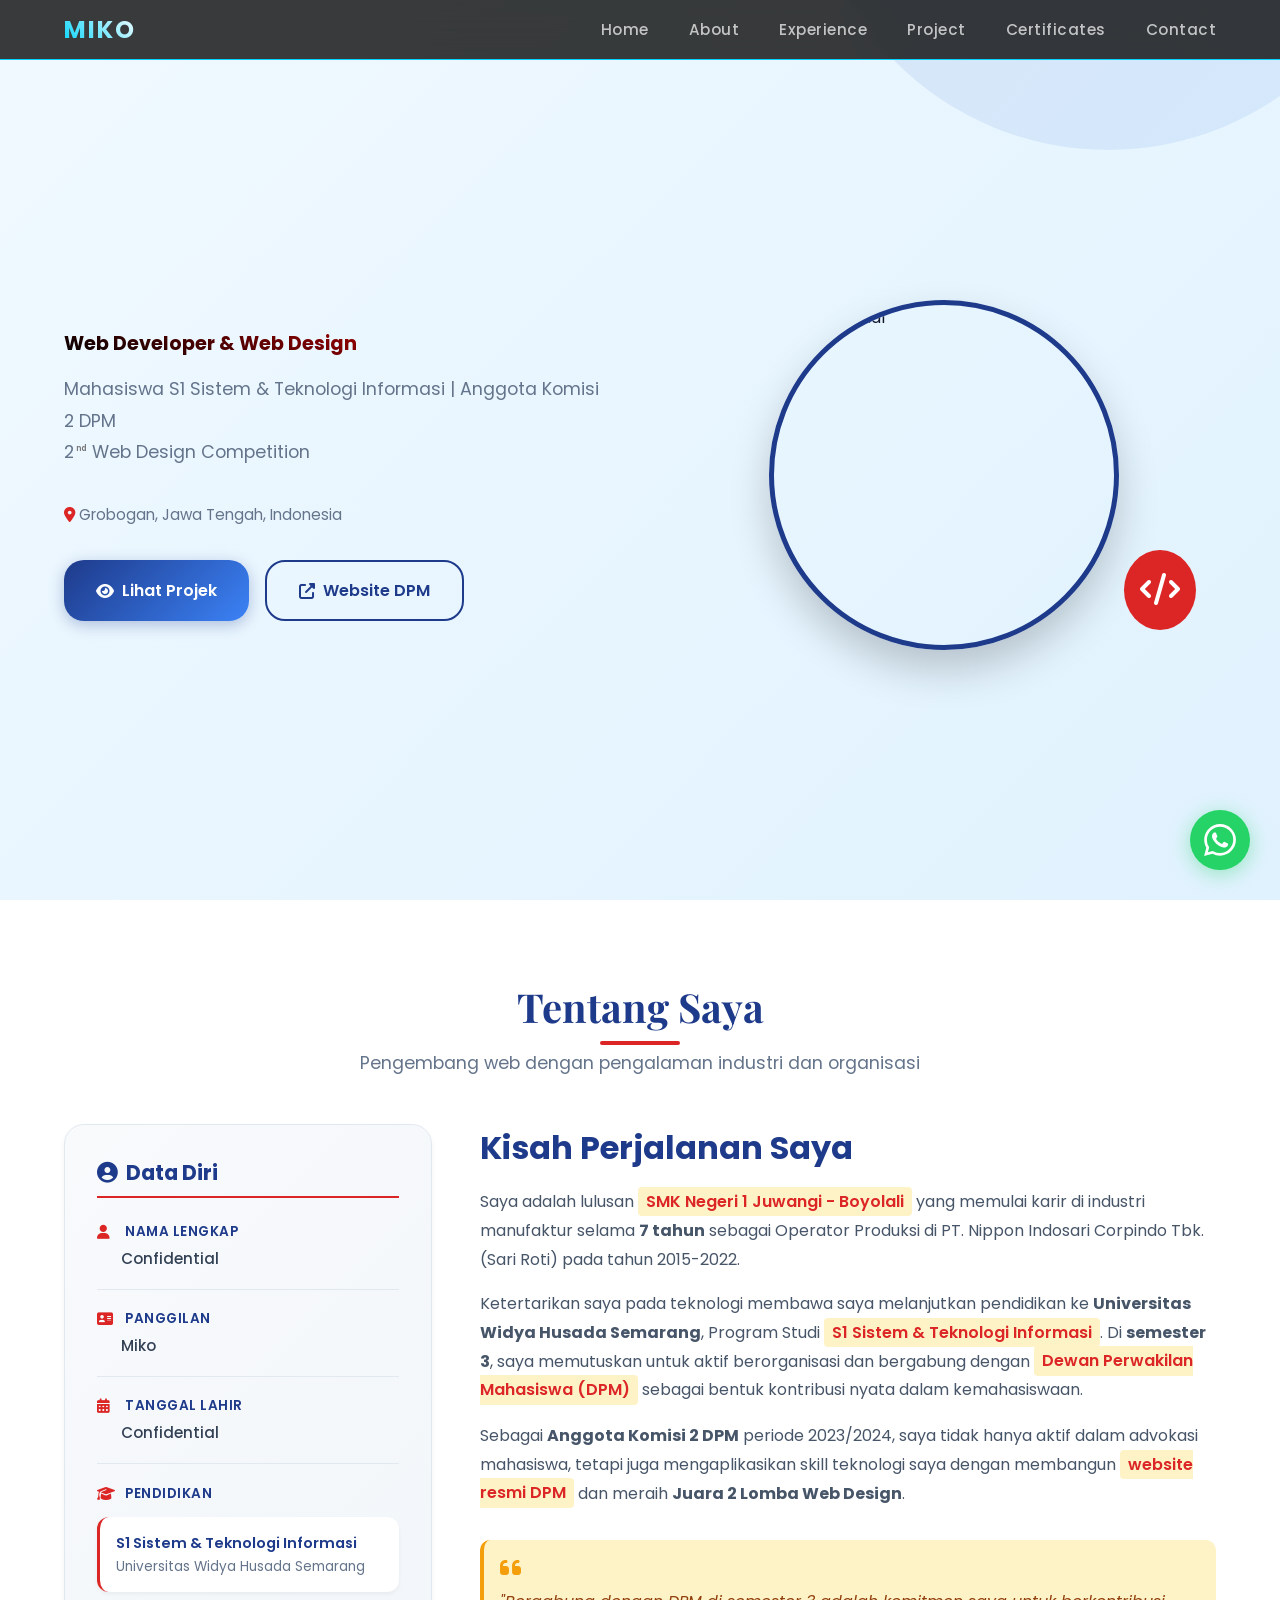
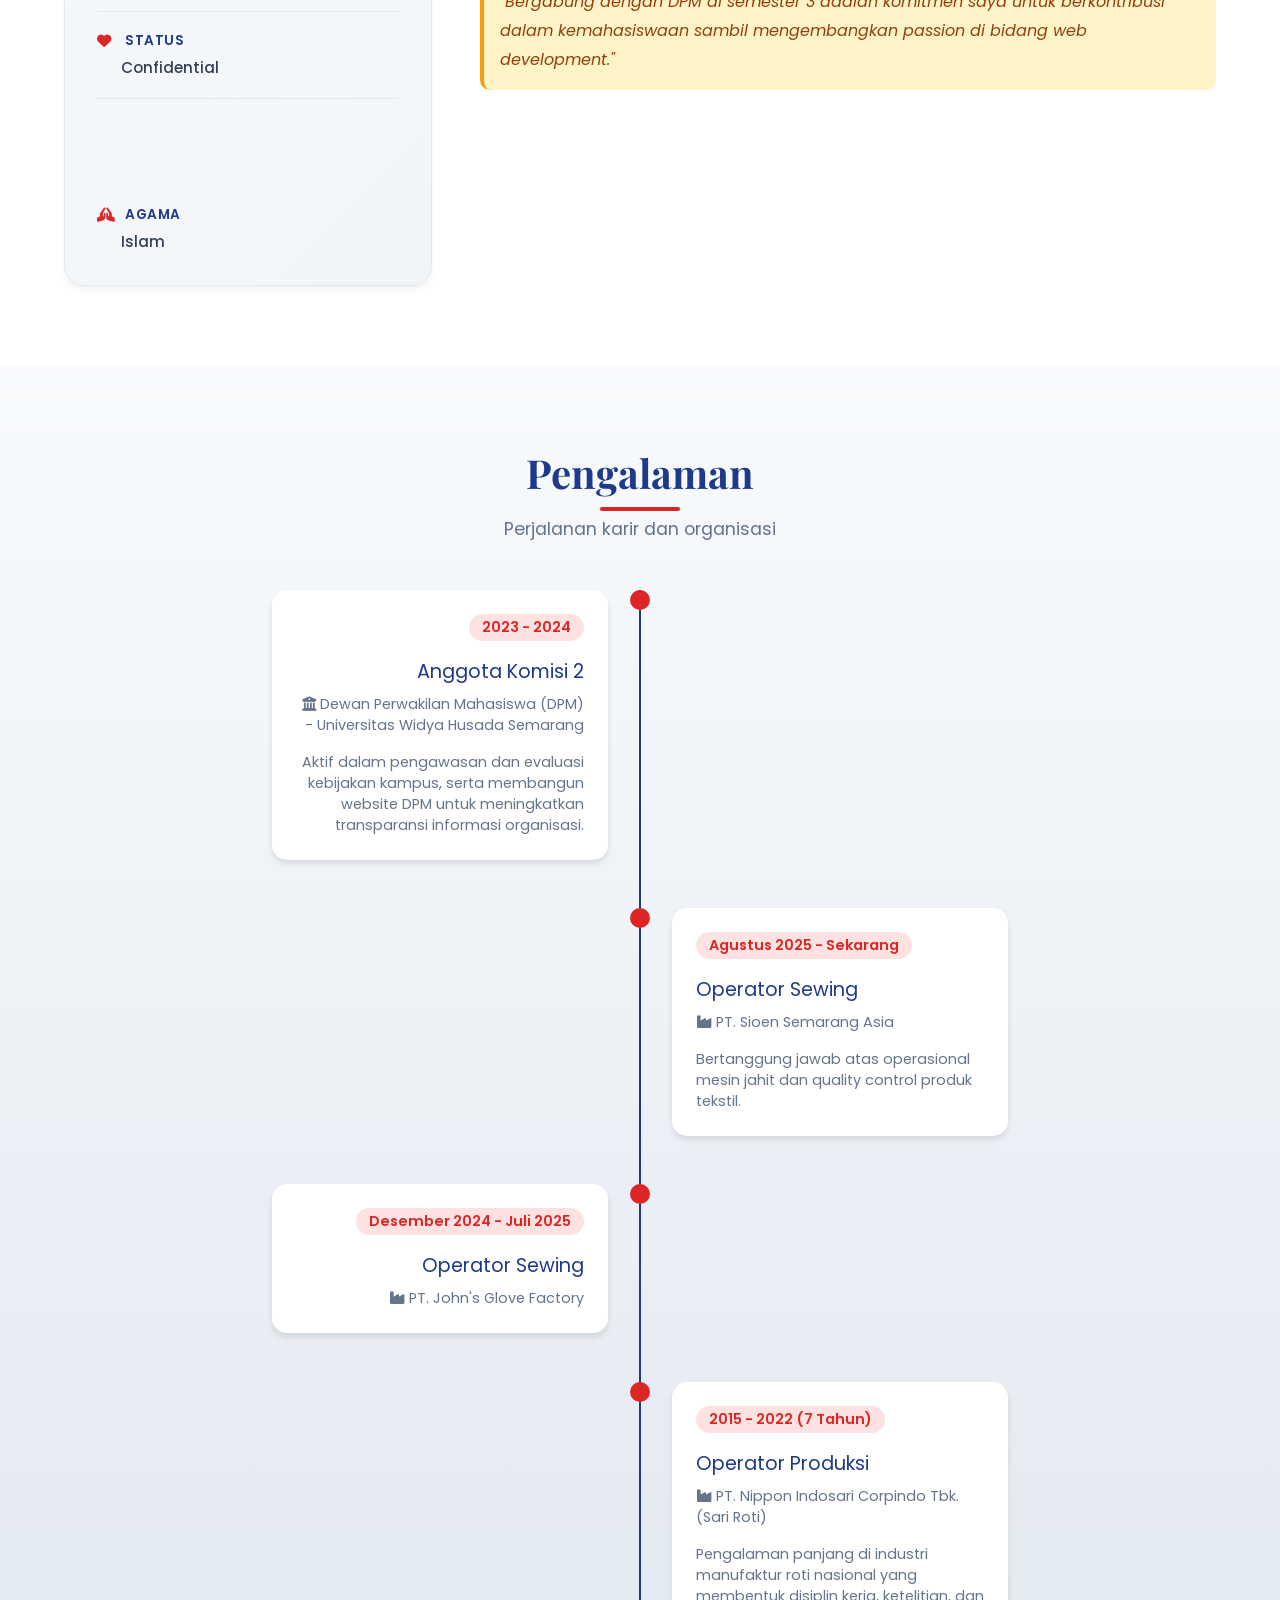
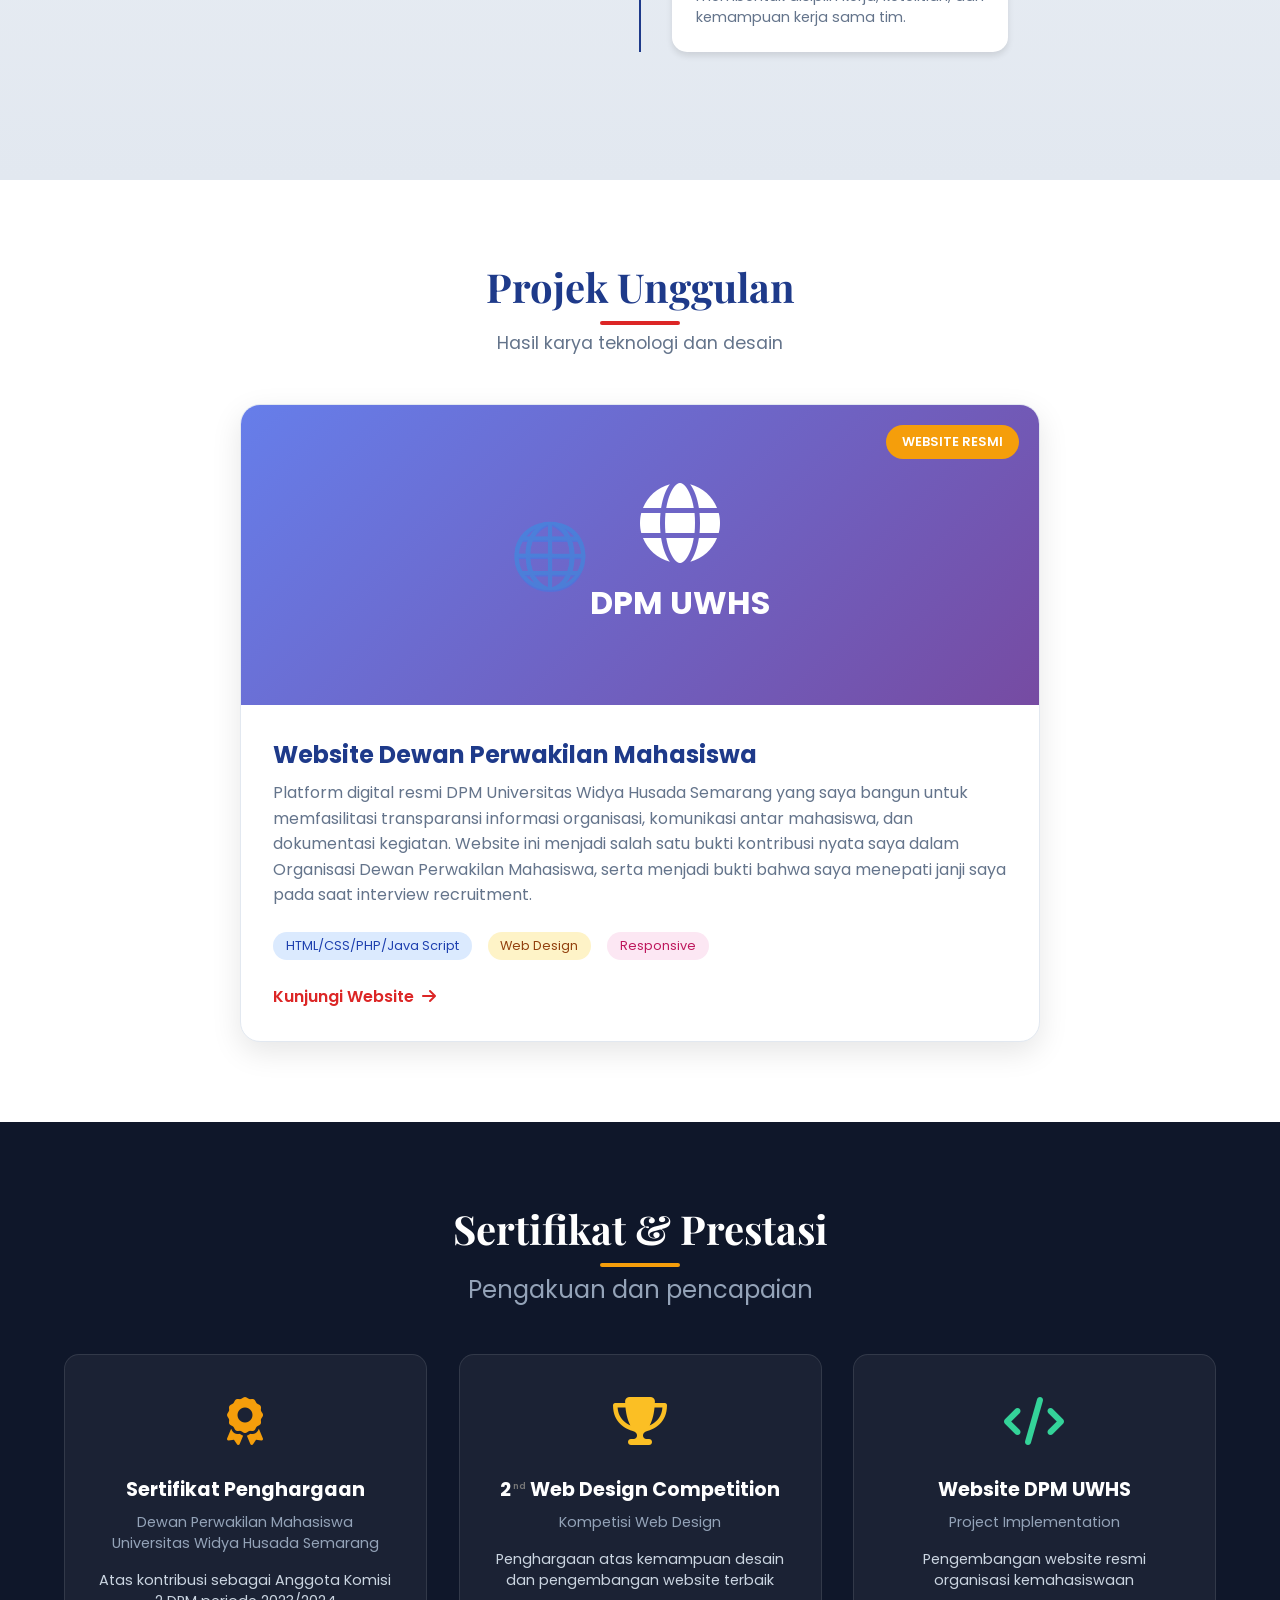
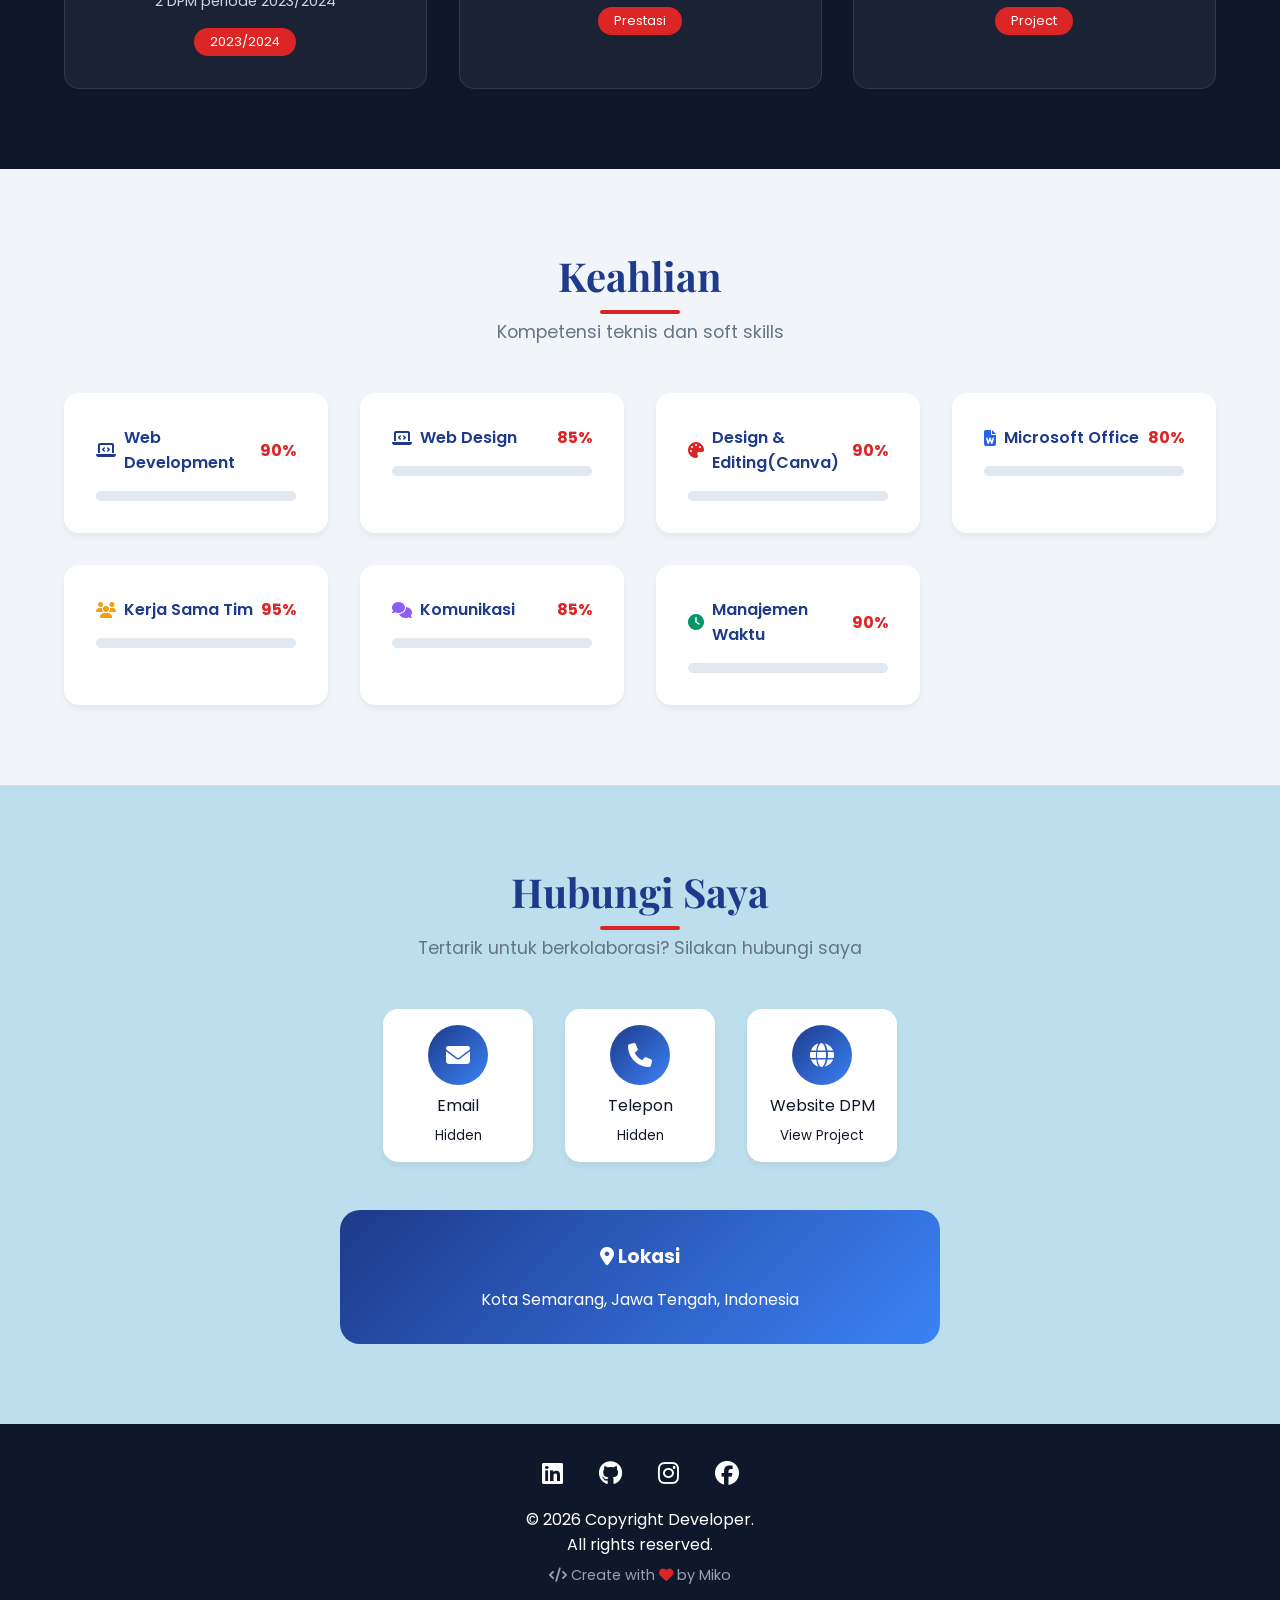
==== commit 5c957ead: "Update index.html" ====
--- a/index.html
+++ b/index.html
@@ -458,9 +458,9 @@
             <a href="https://www.instagram.com/ya_hiiko" class="animate-on-scroll delay-2"><i class="fab fa-instagram"></i></a>
             <a href="https://www.facebook.com/share/1GSd2JhThN/?mibextid=wwXIfr" class="animate-on-scroll delay-2"><i class="fab fa-facebook"></i></a>
         </div>
-        <p>&copy; 2026 Confidential. All rights reserved.</p>
+        <p>&copy; 2026 Copyright Developer.<br>All rights reserved.</p>
         <p style="margin-top: 0.5rem; font-size: 0.9rem; color: #94a3b8;">
-            <i class="fas fa-code"></i> with <i class="fas fa-heart" style="color: var(--secondary);"></i> by Miko
+            <i class="fas fa-code"></i> Create with <i class="fas fa-heart" style="color: var(--secondary);"></i> by Miko
         </p>
     </footer>
 
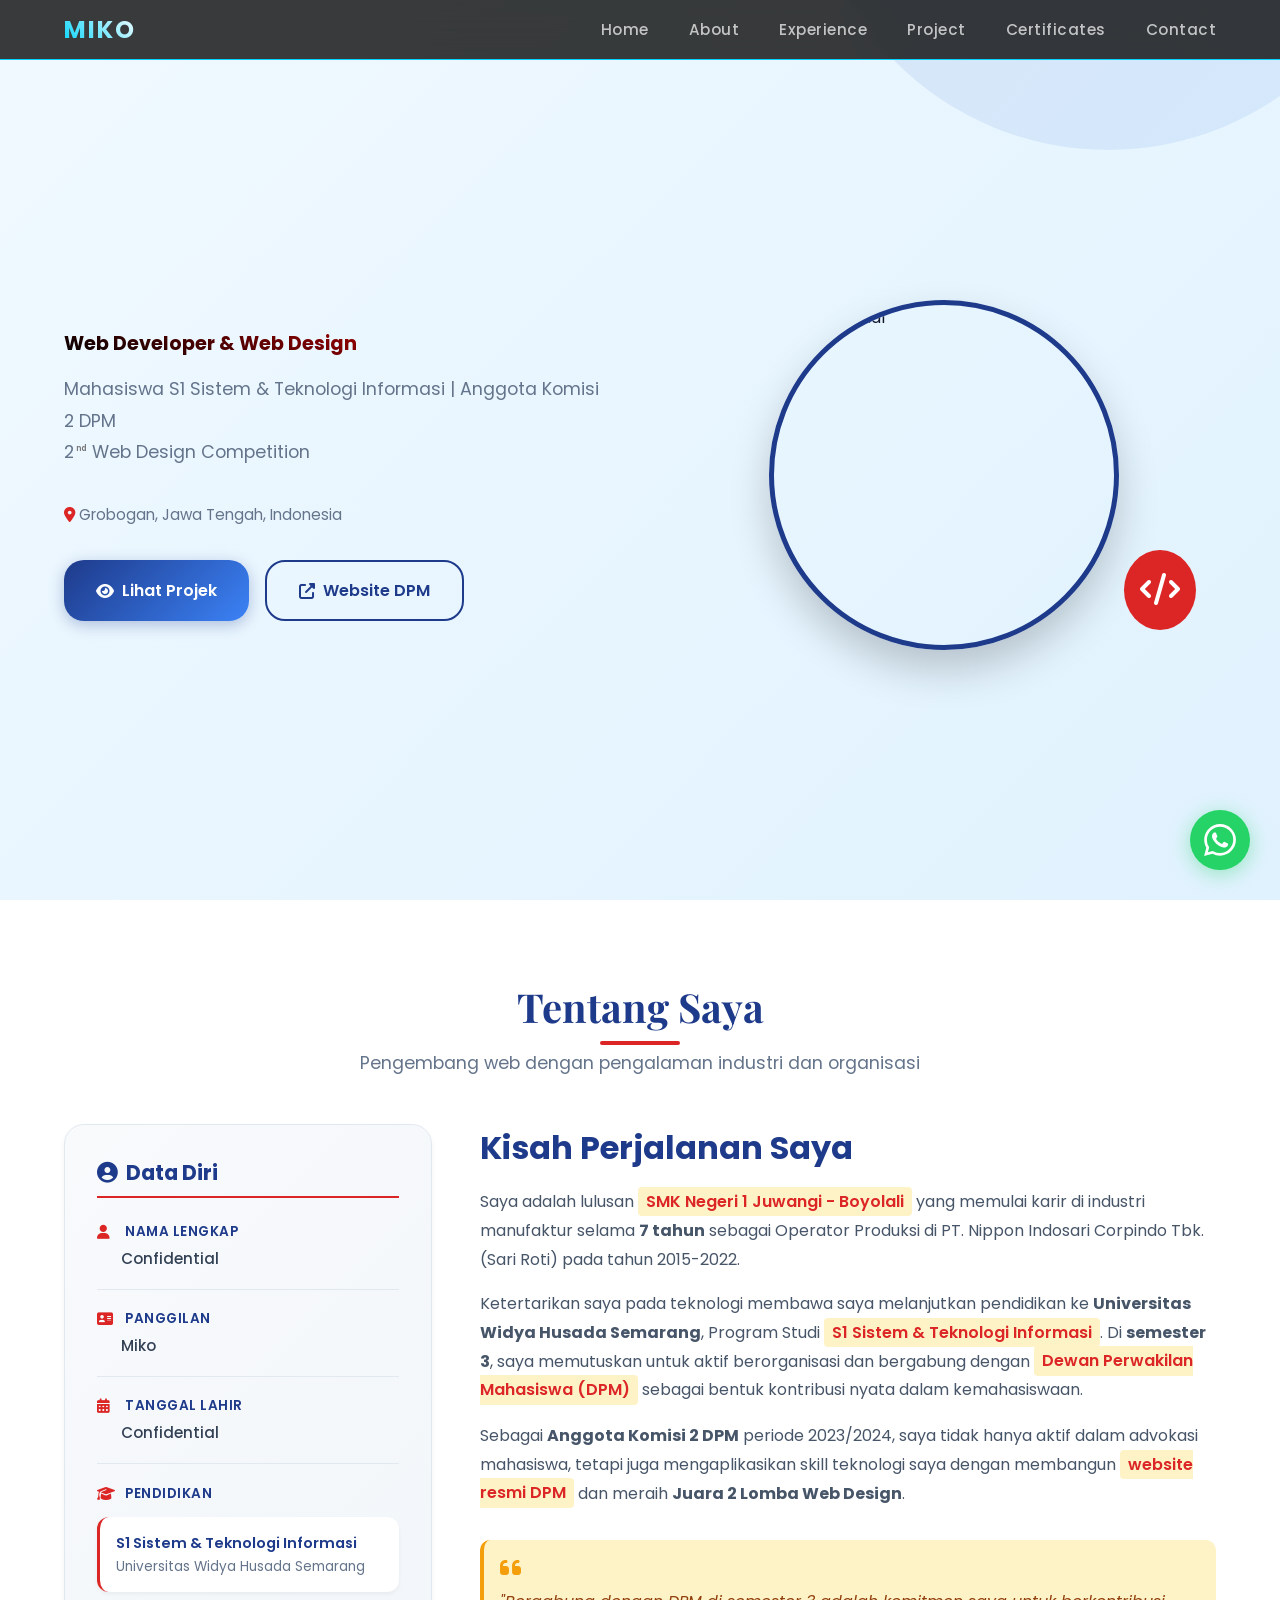
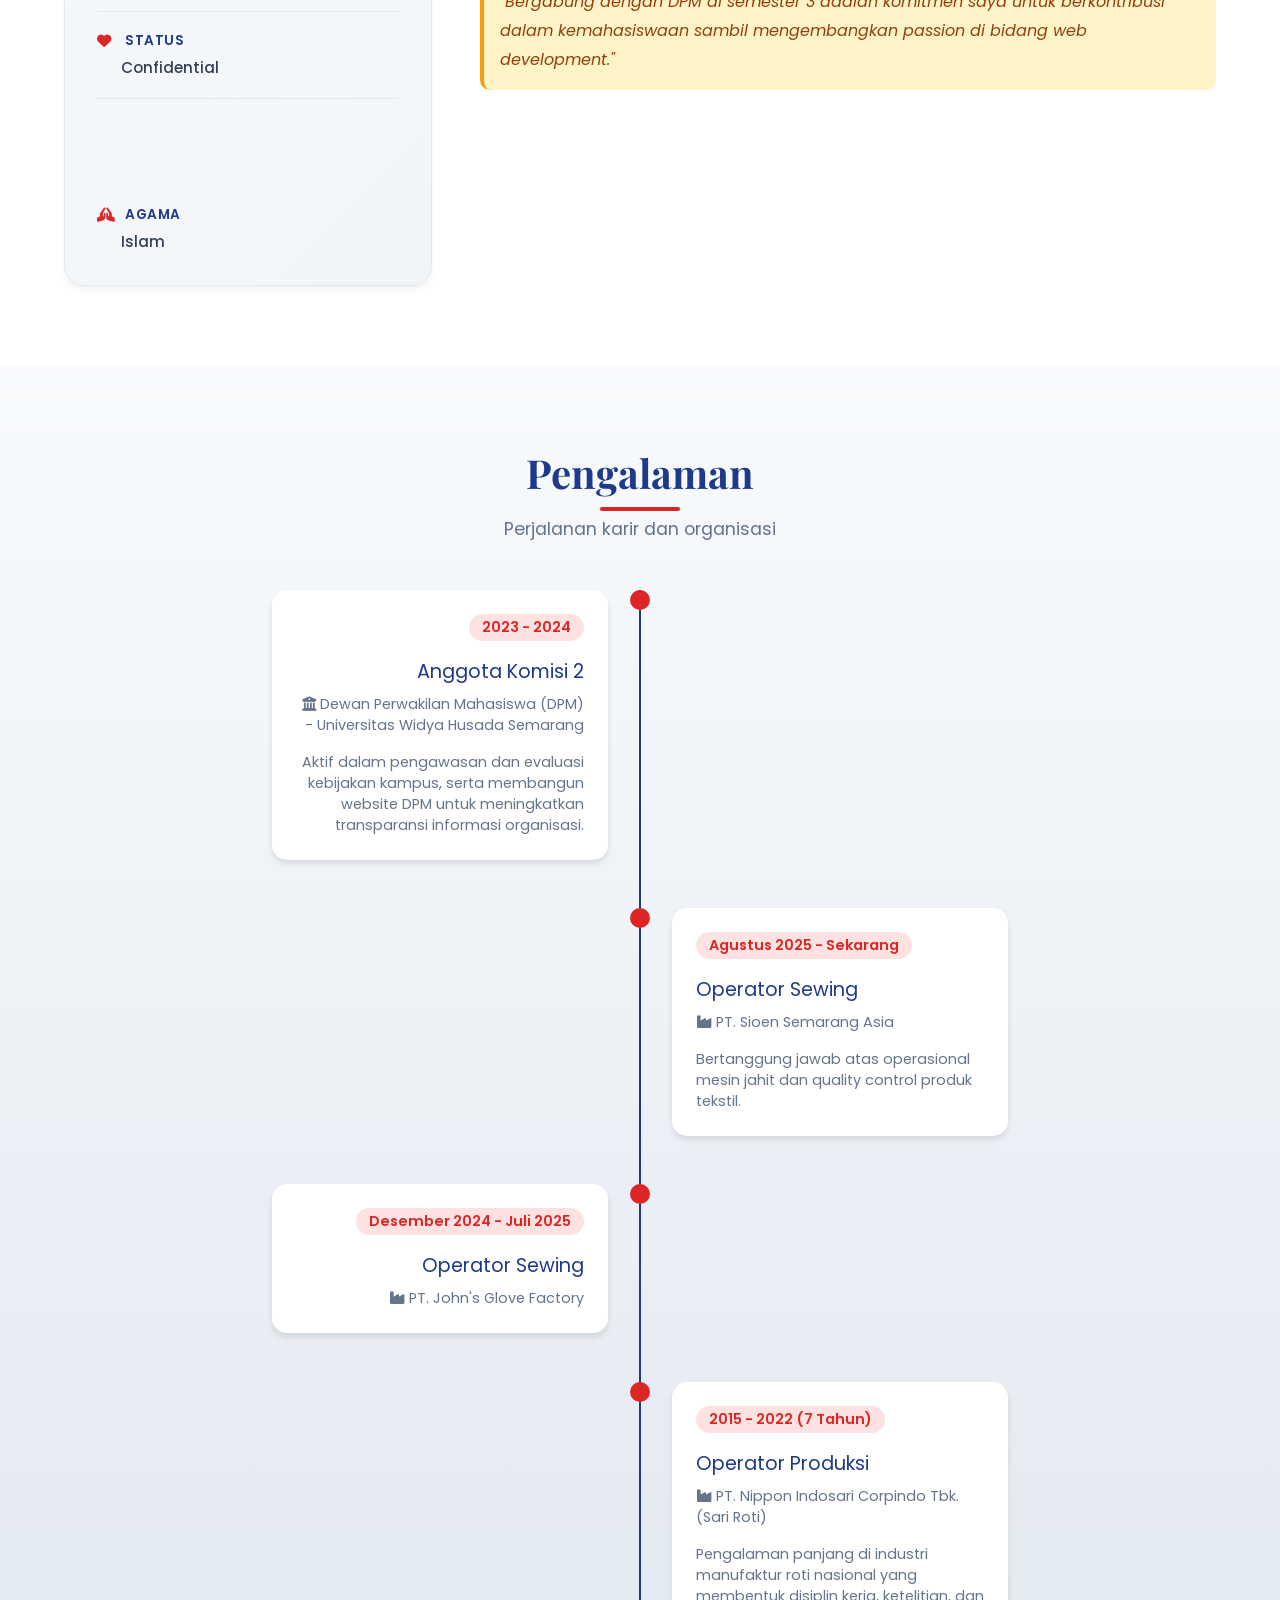
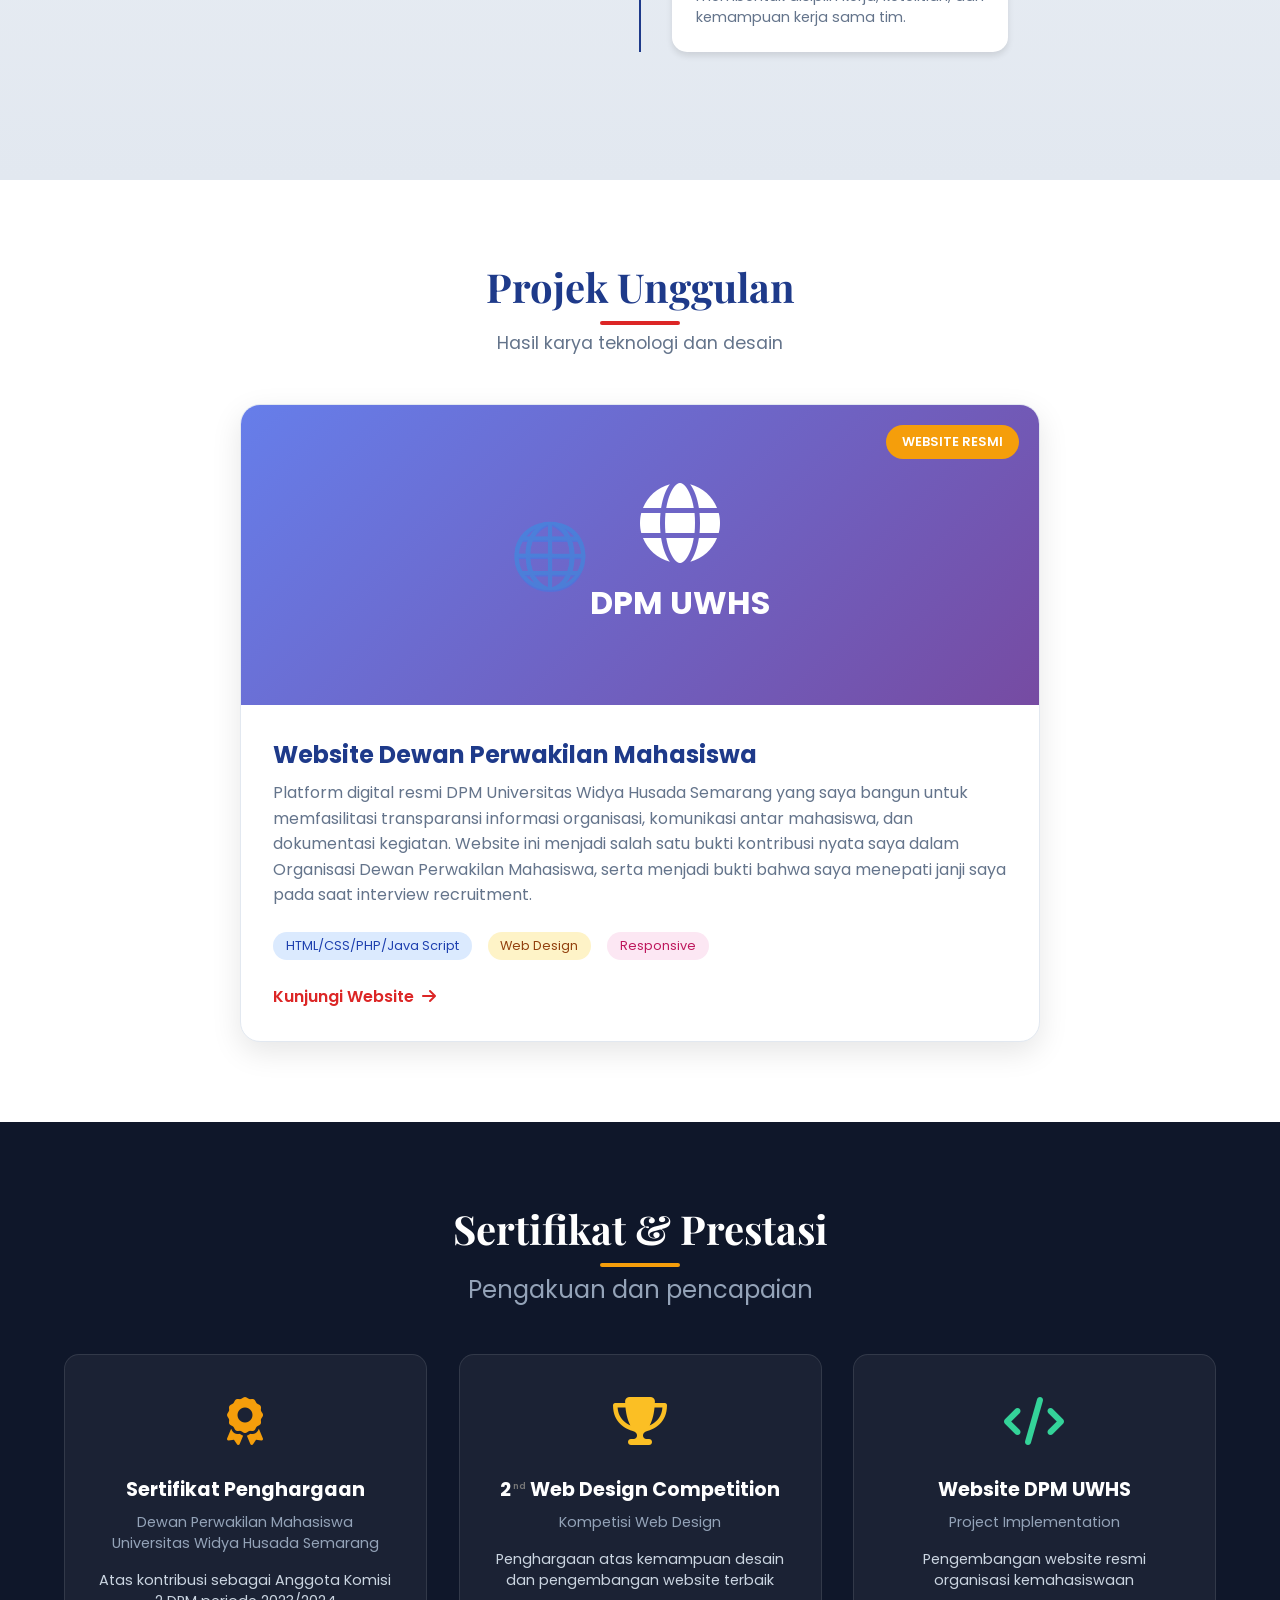
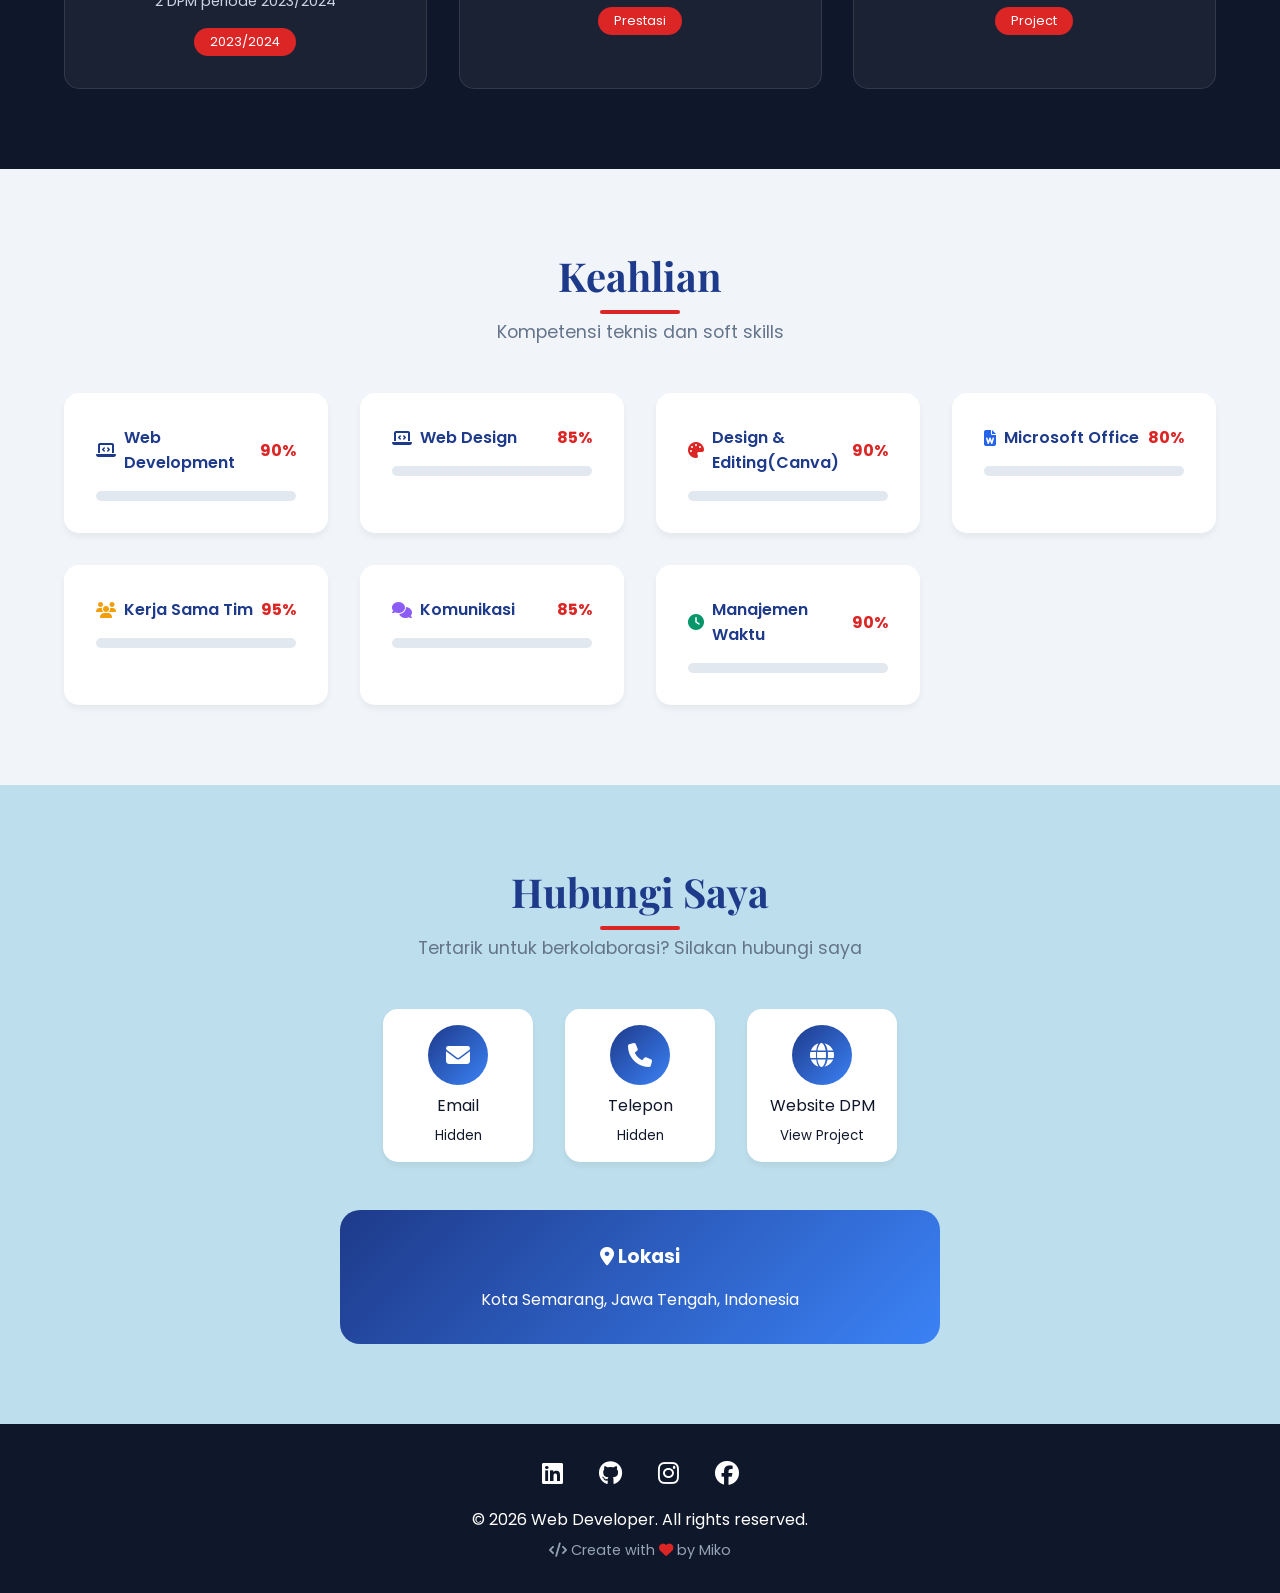
==== commit 1a7e25f7: "Update index.html" ====
--- a/index.html
+++ b/index.html
@@ -458,7 +458,7 @@
             <a href="https://www.instagram.com/ya_hiiko" class="animate-on-scroll delay-2"><i class="fab fa-instagram"></i></a>
             <a href="https://www.facebook.com/share/1GSd2JhThN/?mibextid=wwXIfr" class="animate-on-scroll delay-2"><i class="fab fa-facebook"></i></a>
         </div>
-        <p>&copy; 2026 Copyright Developer.<br>All rights reserved.</p>
+        <p>&copy; 2026 Web Developer. All rights reserved.</p>
         <p style="margin-top: 0.5rem; font-size: 0.9rem; color: #94a3b8;">
             <i class="fas fa-code"></i> Create with <i class="fas fa-heart" style="color: var(--secondary);"></i> by Miko
         </p>
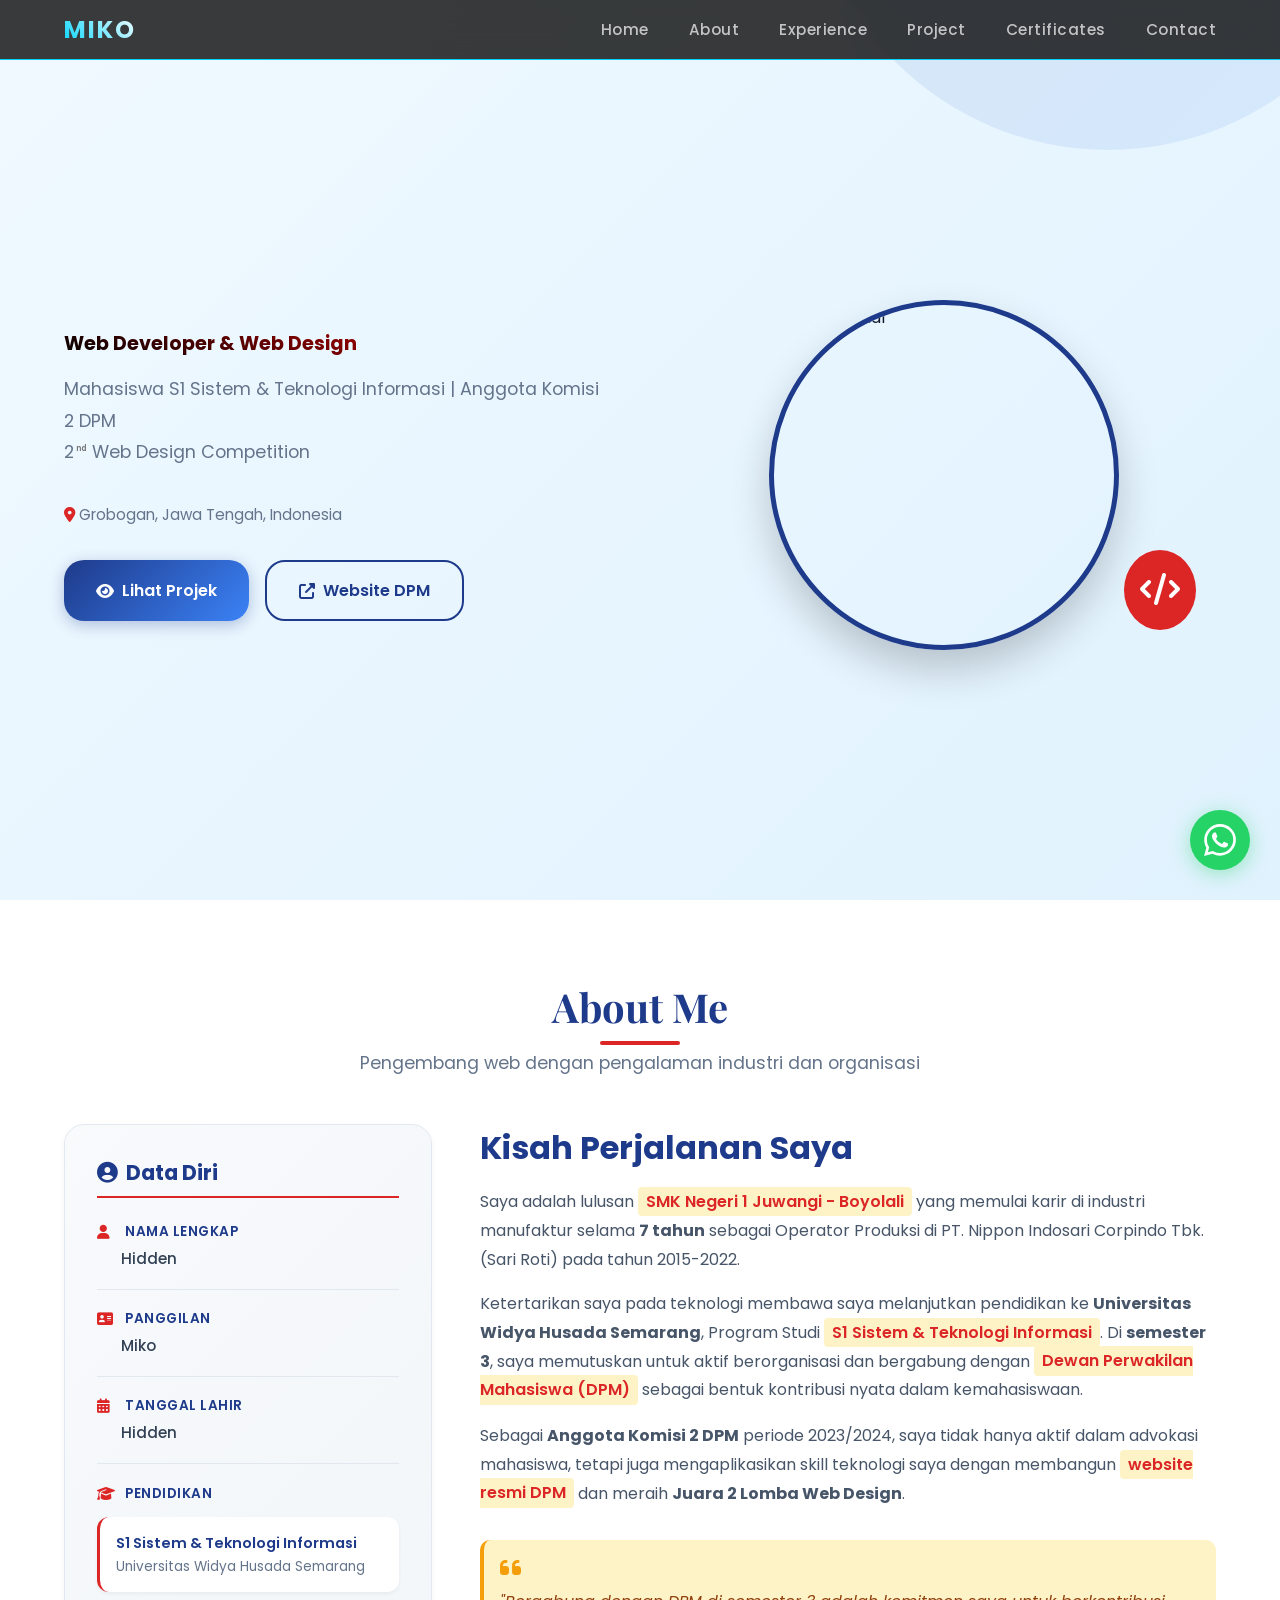
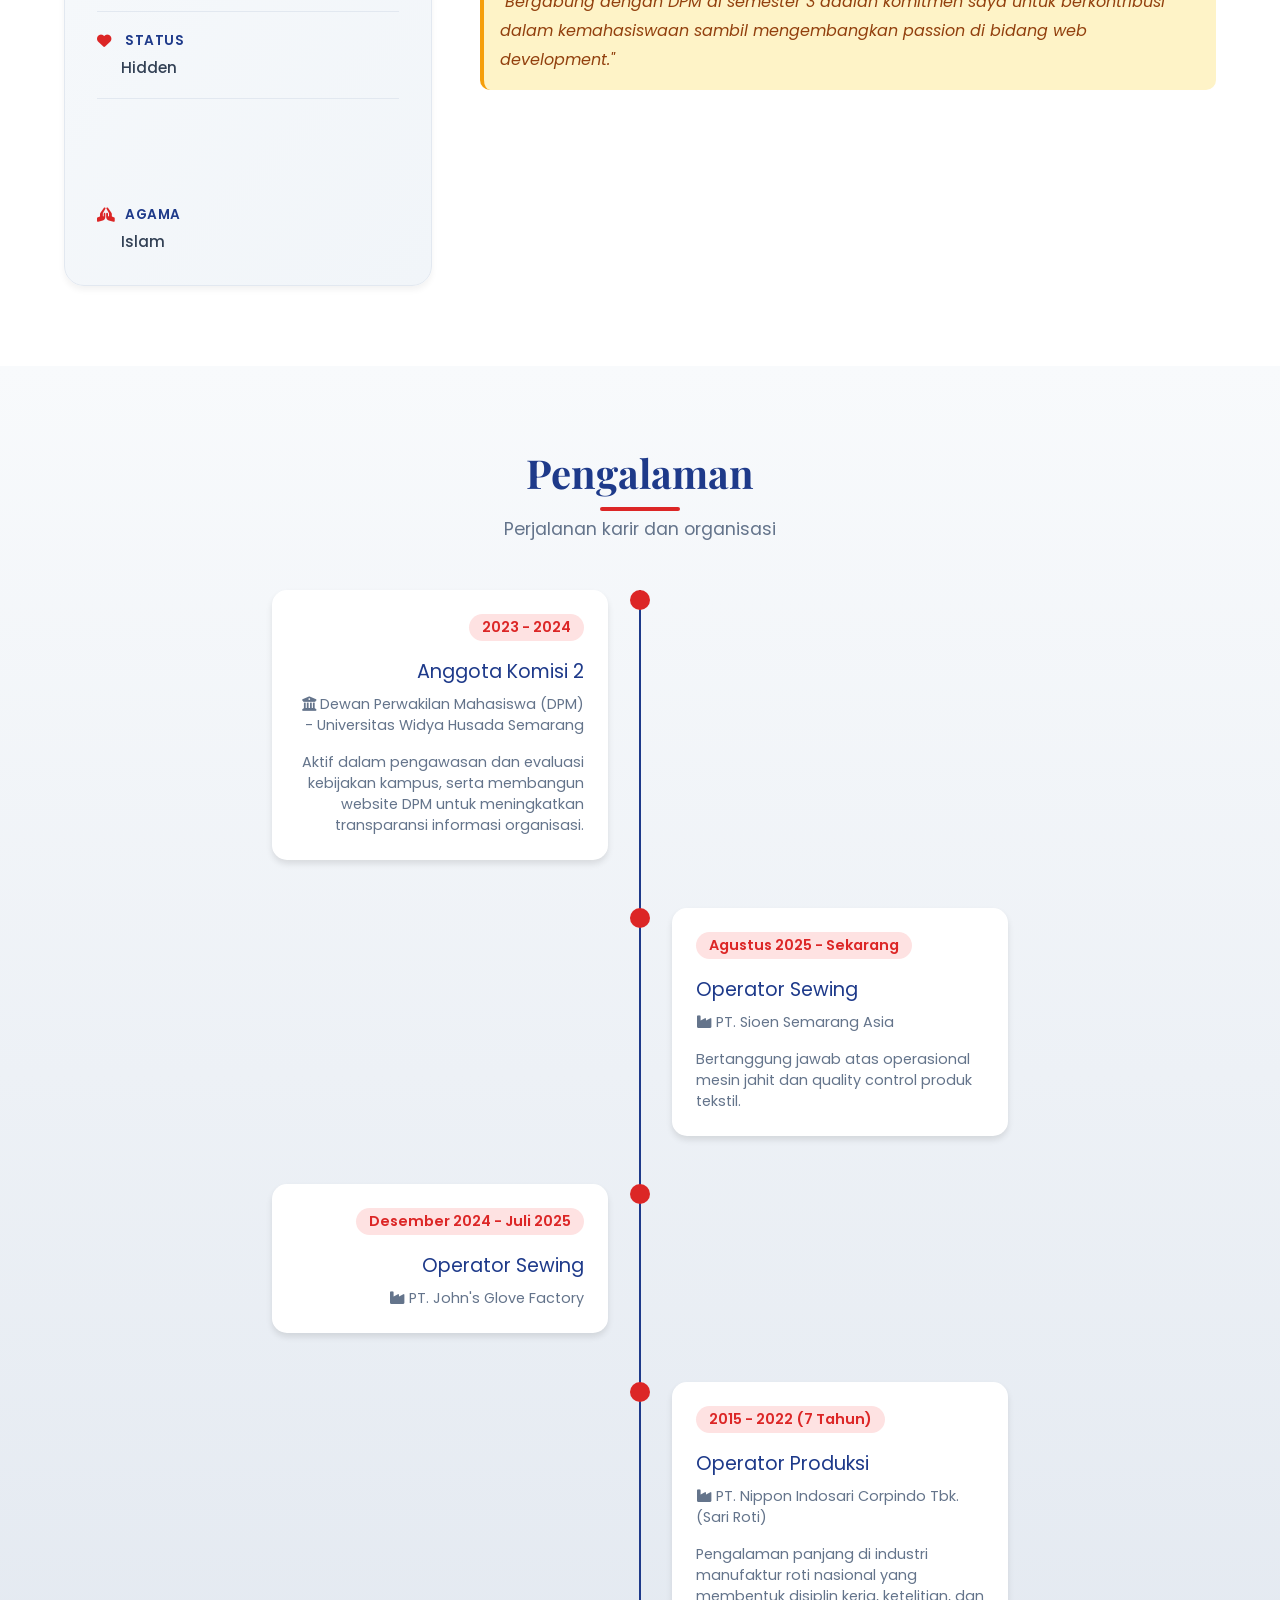
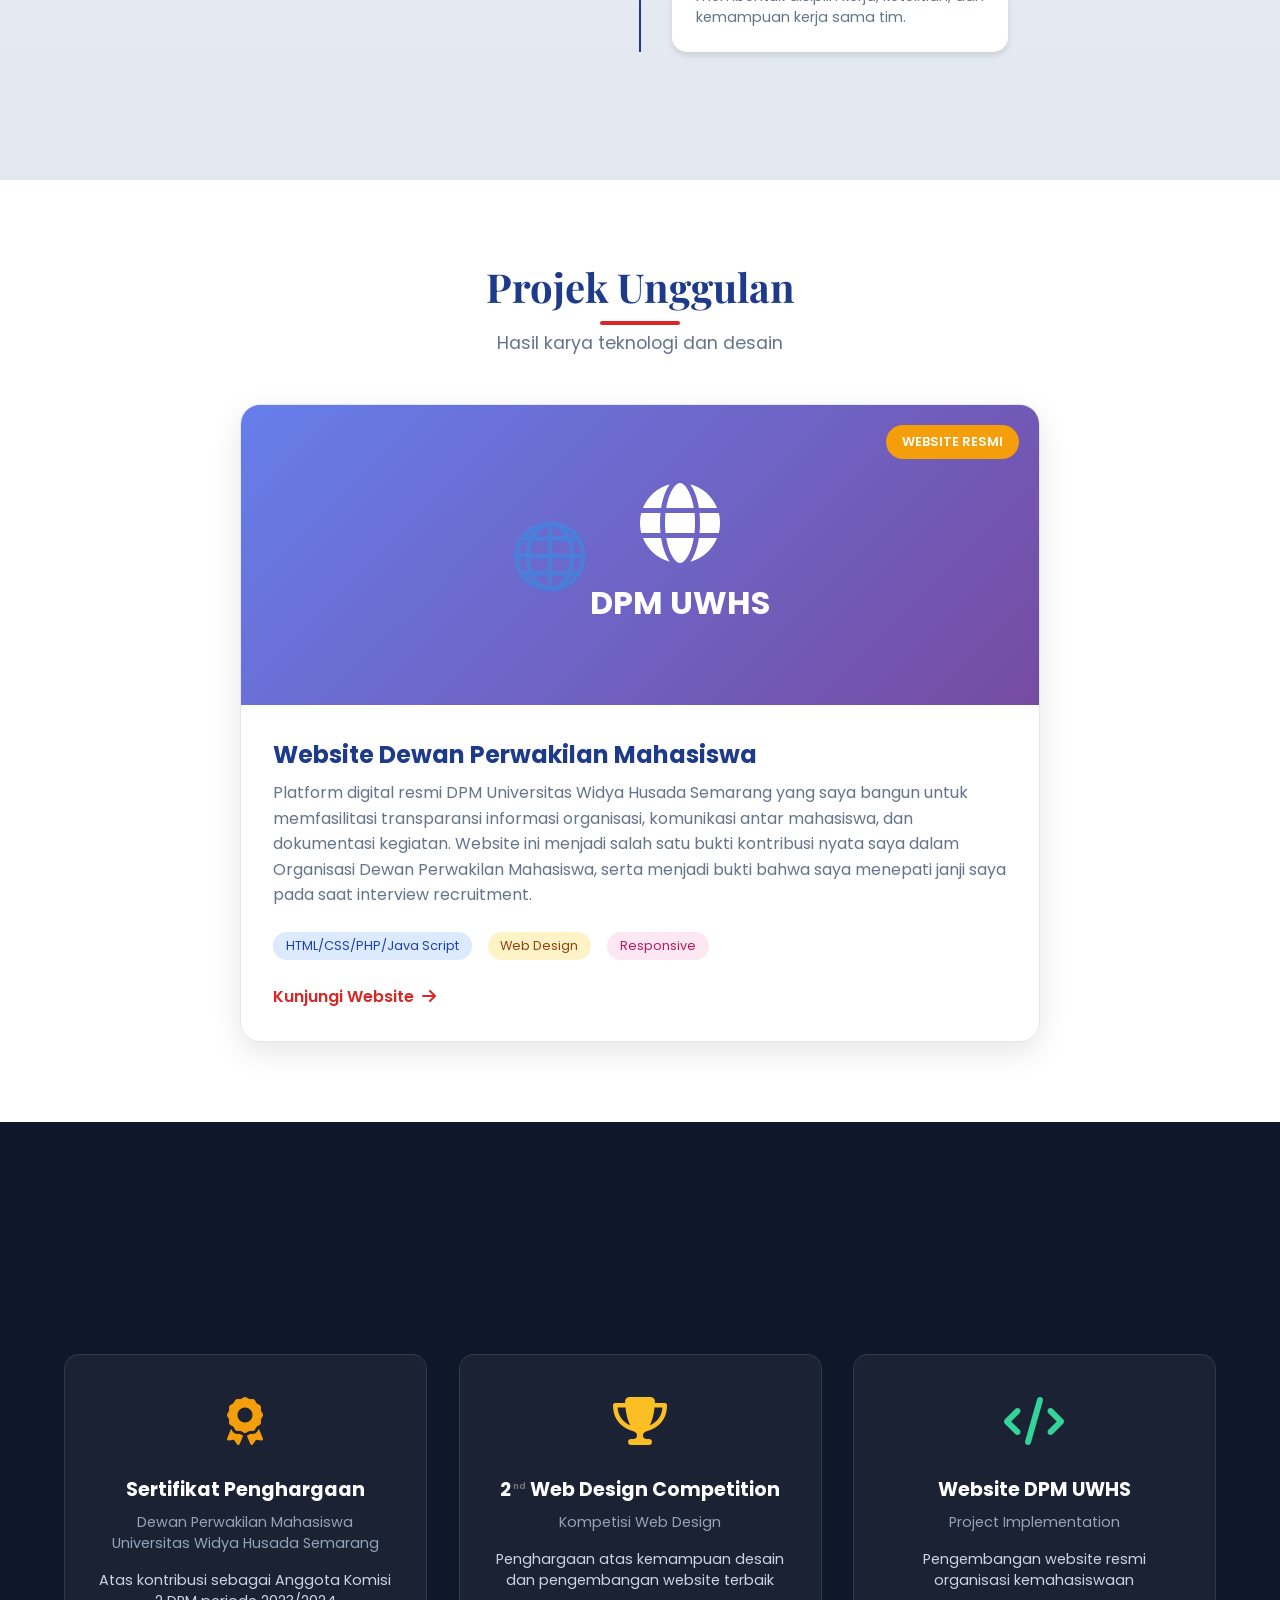
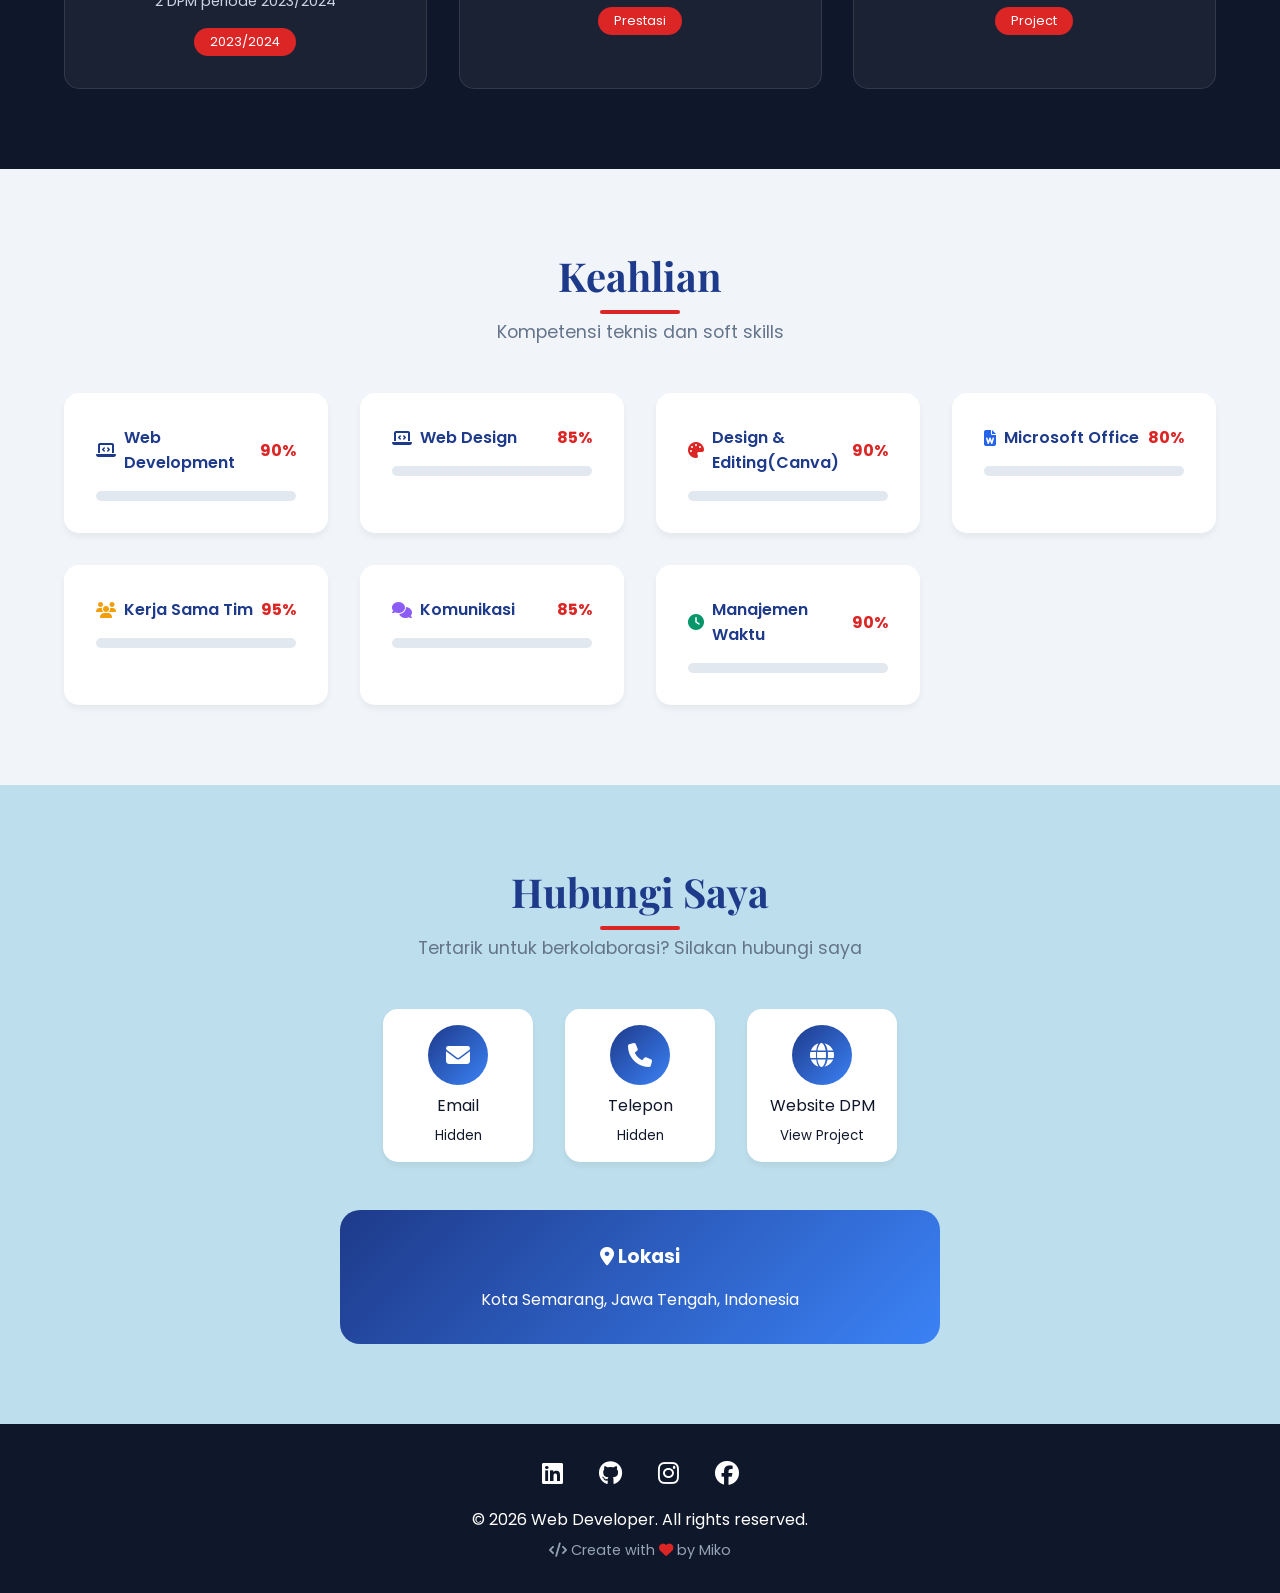
==== commit 4950f8af: "Update index.html" ====
--- a/index.html
+++ b/index.html
@@ -82,7 +82,7 @@
     <section class="about" id="about">
         <div class="container">
             <div class="section-title slide-up">
-                <h2>Tentang Saya</h2>
+                <h2>About Me</h2>
                 <div class="underline"></div>
                 <p>Pengembang web dengan pengalaman industri dan organisasi</p>
             </div>
@@ -93,7 +93,7 @@
                     
                     <div class="info-item animate-on-scroll">
                         <span class="info-label"><i class="fas fa-user"></i> Nama Lengkap</span>
-                        <span class="info-value">Confidential</span>
+                        <span class="info-value">Hidden</span>
                     </div>
                     
                     <div class="info-item animate-on-scroll delay-1">
@@ -103,7 +103,7 @@
                     
                     <div class="info-item animate-on-scroll delay-2">
                         <span class="info-label"><i class="fas fa-calendar-alt"></i> Tanggal Lahir</span>
-                        <span class="info-value">Confidential</span>
+                        <span class="info-value">Hidden</span>
                     </div>
                     
                     <div class="info-item animate-on-scroll delay-2">
@@ -116,7 +116,7 @@
                     
                     <div class="info-item animate-on-scroll delay-3">
                         <span class="info-label"><i class="fas fa-heart"></i> Status</span>
-                        <span class="info-value">Confidential</span>
+                        <span class="info-value">Hidden</span>
                     </div>
                     
                     <div class="info-item animate-on-scroll delay-4">
